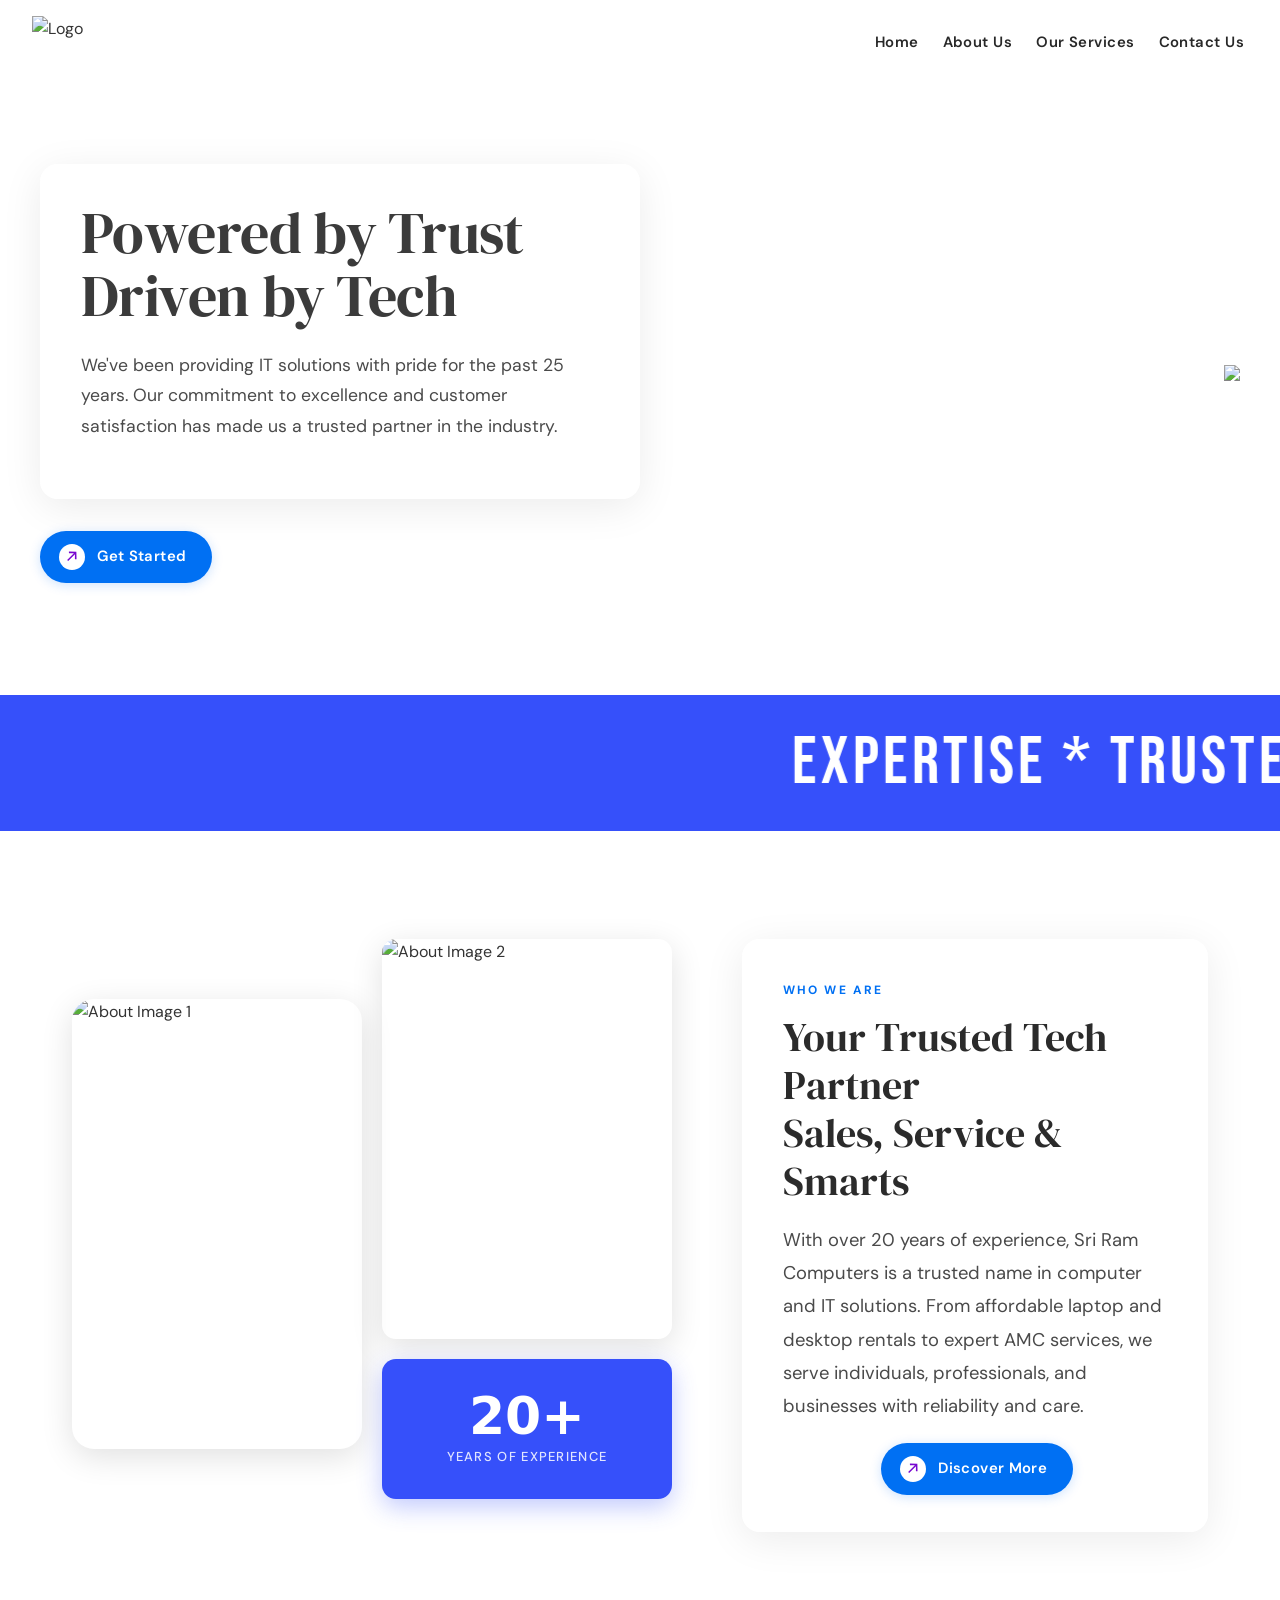
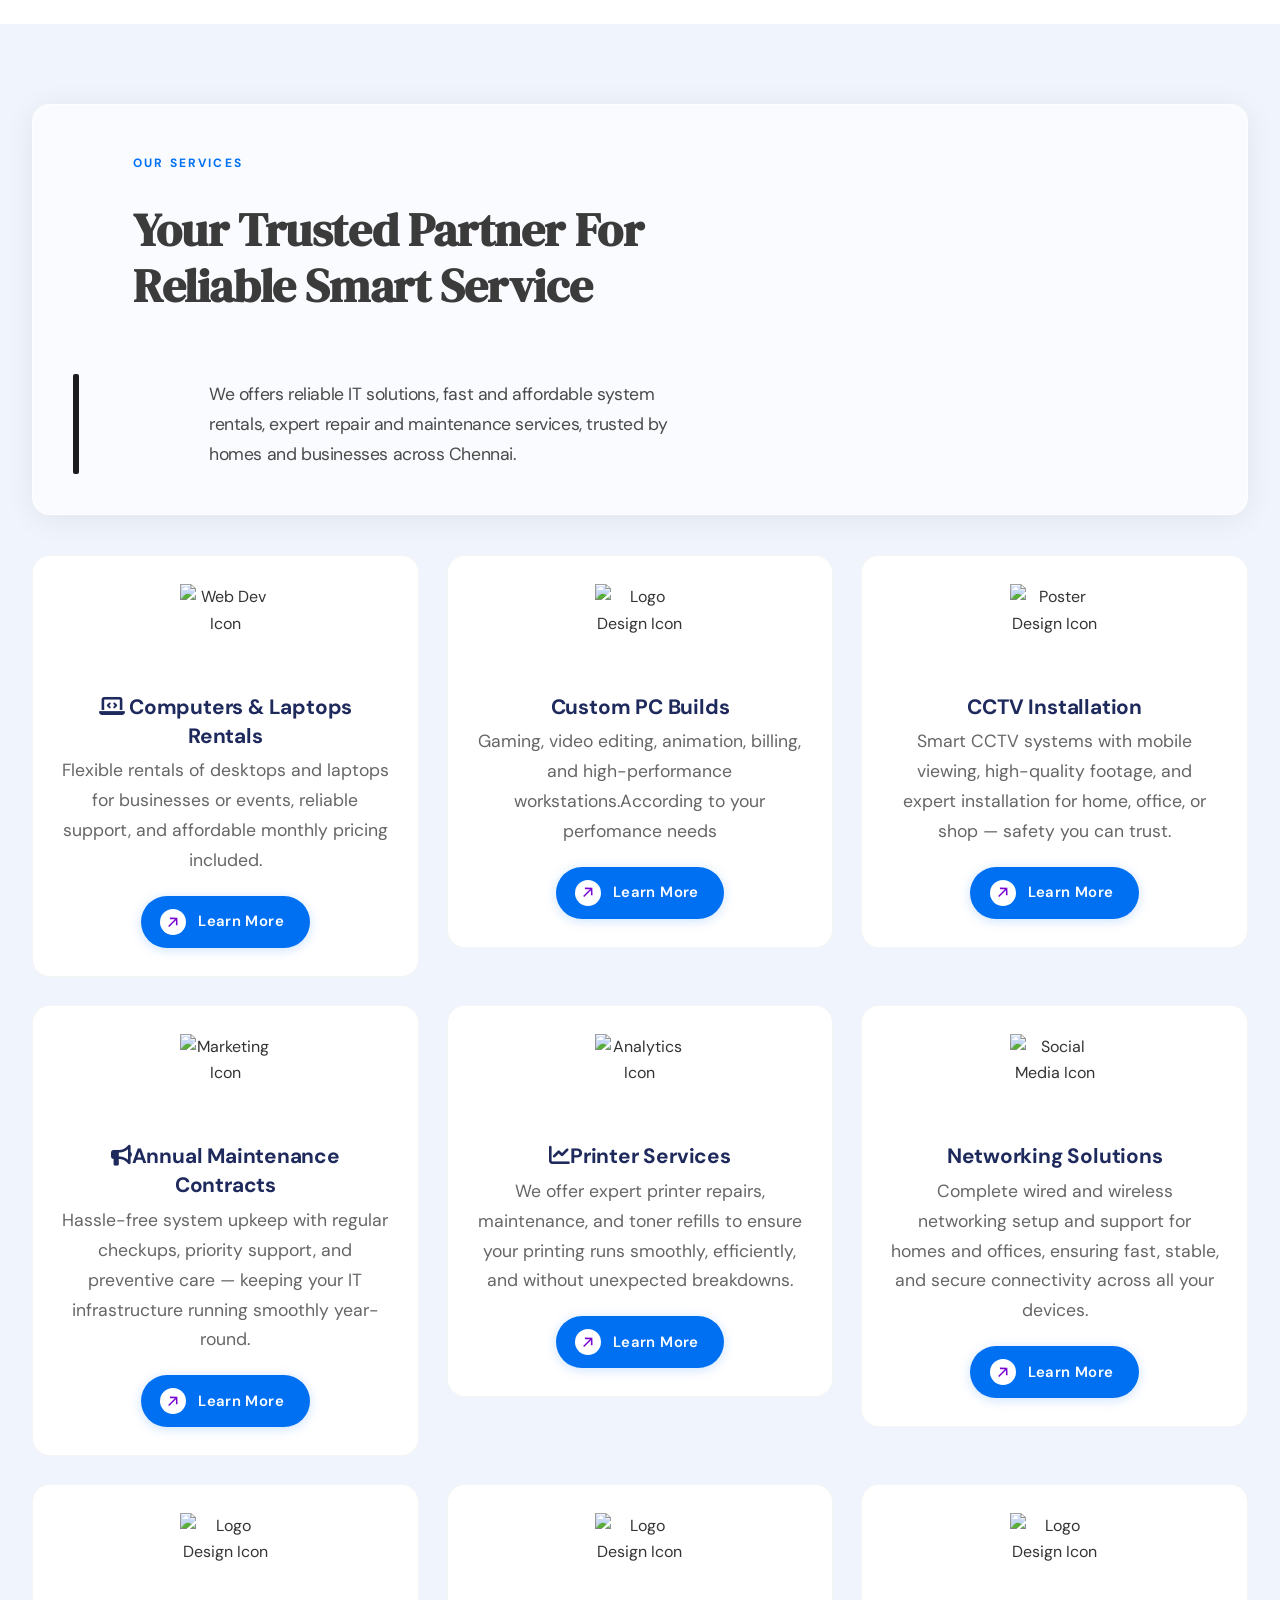
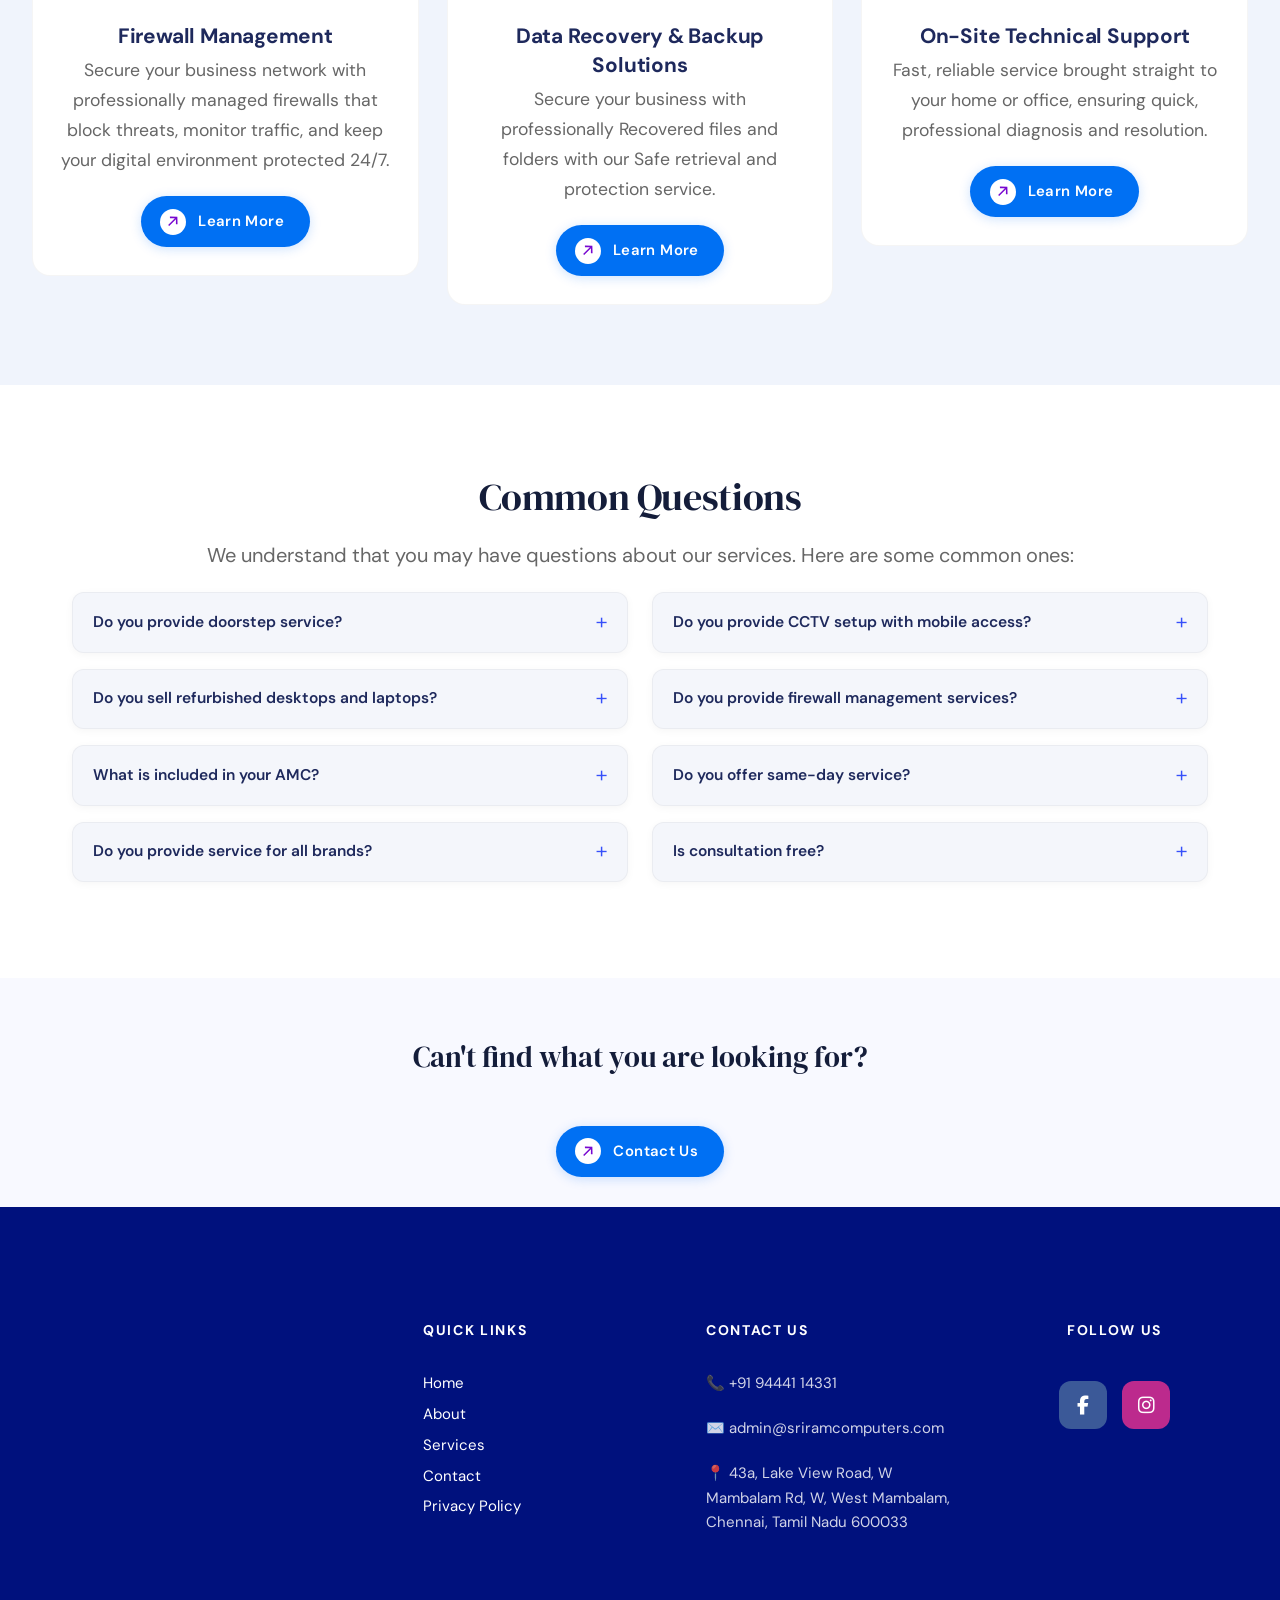
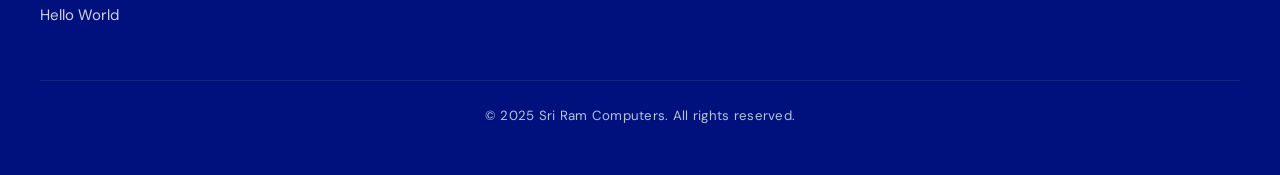
==== index.html @ 8d835c8a "edited the footer and overall alignments" ====
<!DOCTYPE html>
<html lang="en">

<head>
    <meta charset="UTF-8">
    <meta name="viewport" content="width=device-width, initial-scale=1.0">
    <title>Sri Ram Computers Chennai | IT Solutions, Rentals & Repairs</title>
    <!-- SEO Meta -->
    <meta name="description" content="Sri Ram Computers – 25+ years of trusted IT solutions in Chennai. Computer & laptop rentals, AMC, CCTV, networking, custom PCs, printer services and on-site support.">
    <meta name="keywords" content="computer shop Chennai, laptop rental Chennai, IT solutions Chennai, AMC services Chennai, CCTV installation Chennai, computer repair Chennai, networking solutions Chennai">
    <meta name="robots" content="index, follow">
    <meta name="author" content="Sri Ram Computers">
    <link rel="canonical" href="https://www.sriramcomputers.com/index.html">
    <!-- Open Graph -->
    <meta property="og:type" content="website">
    <meta property="og:url" content="https://www.sriramcomputers.com/index.html">
    <meta property="og:title" content="Sri Ram Computers | Trusted IT Solutions in Chennai">
    <meta property="og:description" content="25+ years serving Chennai with computer rentals, AMC, CCTV, networking & repairs. Call +91 94441 14331.">
    <meta property="og:image" content="https://www.sriramcomputers.com/img/hero.png">
    <meta property="og:site_name" content="Sri Ram Computers">
    <meta property="og:locale" content="en_IN">
    <!-- Twitter Card -->
    <meta name="twitter:card" content="summary_large_image">
    <meta name="twitter:title" content="Sri Ram Computers | Trusted IT Solutions in Chennai">
    <meta name="twitter:description" content="25+ years serving Chennai with computer rentals, AMC, CCTV, networking & repairs. Call +91 94441 14331.">
    <meta name="twitter:image" content="https://www.sriramcomputers.com/img/hero.png">
    <!-- LocalBusiness Schema -->
    <script type="application/ld+json">
    {
      "@context": "https://schema.org",
      "@type": "LocalBusiness",
      "name": "Sri Ram Computers",
      "image": "https://www.sriramcomputers.com/img/logo.png",
      "url": "https://www.sriramcomputers.com",
      "telephone": "+91 94441 14331",
      "email": "admin@sriramcomputers.com",
      "address": {
        "@type": "PostalAddress",
        "streetAddress": "43a, Lake View Road, West Mambalam",
        "addressLocality": "Chennai",
        "addressRegion": "Tamil Nadu",
        "postalCode": "600033",
        "addressCountry": "IN"
      },
      "geo": {
        "@type": "GeoCoordinates",
        "latitude": 13.0400,
        "longitude": 80.2252
      },
      "openingHours": "Mo-Sa 09:00-19:00",
      "priceRange": "$$",
      "description": "Sri Ram Computers – 25+ years of trusted IT solutions in Chennai. Computer & laptop rentals, AMC, CCTV, networking, custom PCs, printer services and on-site support.",
      "sameAs": [
        "https://www.facebook.com/profile.php?id=61578078930568",
        "https://www.instagram.com/sriramcomputers_chennai"
      ]
    }
    </script>
    <link rel="stylesheet" href="css/style.css">
    <link rel="icon" type="image/x-icon" href="/img/fav.png">
    <link href="https://fonts.googleapis.com/css2?family=DM+Sans:ital,opsz,wght@0,9..40,300;0,9..40,400;0,9..40,500;0,9..40,600;0,9..40,700;1,9..40,400&family=DM+Serif+Display:ital@0;1&family=Bebas+Neue&display=swap" rel="stylesheet">
    <link rel="stylesheet" href="https://cdnjs.cloudflare.com/ajax/libs/font-awesome/6.4.0/css/all.min.css" />


</head>

<body>
    <div class="bg-wrapper">
        <nav>
            <img class="nav-logo" src="img/logo.png" alt="Logo">

            <button class="menu-toggle" id="menu-toggle" aria-label="Menu" aria-expanded="false"
                aria-controls="nav-links">
                <span></span><span></span><span></span>
            </button>

            <div class="nav-gap" id="nav-links">
                <a href="#home" class="btn">Home</a>
                <a href="#about" class="btn">About Us</a>
                <a href="#services" class="btn">Our Services</a>
                <a href="#contact" class="btn">Contact Us</a>
            </div>
        </nav>

        <div id="home" class="hero">
            <div hero-flex class="container">
                <div class="he-t">
                    <div class="bg-blur">
                        <h1>Powered by Trust<br>Driven by Tech</h1>
                        <p style="padding-bottom: 20px;" class="h-p">We've been providing IT solutions with pride for
                            the past 25 years. Our commitment to excellence and customer satisfaction has made us a
                            trusted partner in the industry.</p>
                        </p>
                    </div>
                    <!-- From Uiverse.io by Creatlydev -->
                    <a href="#services">
                        <button href="#services" class="button" style="--clr: #7808d0">
                            <span class="button__icon-wrapper">
                                <svg viewBox="0 0 14 15" fill="none" xmlns="http://www.w3.org/2000/svg"
                                    class="button__icon-svg" width="10">
                                    <path
                                        d="M13.376 11.552l-.264-10.44-10.44-.24.024 2.28 6.96-.048L.2 12.56l1.488 1.488 9.432-9.432-.048 6.912 2.304.024z"
                                        fill="currentColor"></path>
                                </svg>

                                <svg viewBox="0 0 14 15" fill="none" width="10" xmlns="http://www.w3.org/2000/svg"
                                    class="button__icon-svg button__icon-svg--copy">
                                    <path
                                        d="M13.376 11.552l-.264-10.44-10.44-.24.024 2.28 6.96-.048L.2 12.56l1.488 1.488 9.432-9.432-.048 6.912 2.304.024z"
                                        fill="currentColor"></path>
                                </svg>
                            </span>
                            Get Started
                        </button>
                    </a>
                </div>
                <div>
                    <img src="img/hero.png">
                </div>
            </div>
        </div>
    </div>
    <marquee behavior="scroll" direction="left" scrollamount="10" class="marquee-text">
        EXPERTISE * TRUSTED * INNOVATION DRIVEN * PROFESSIONAL * EXPERTISE * TRUSTED * INNOVATION DRIVEN * PROFESSIONAL
        * EXPERTISE * TRUSTED * INNOVATION DRIVEN * PROFESSIONAL * EXPERTISE * TRUSTED * INNOVATION DRIVEN *
        PROFESSIONAL * EXPERTISE * TRUSTED * INNOVATION DRIVEN * PROFESSIONAL * EXPERTISE * TRUSTED * INNOVATION DRIVEN
        * PROFESSIONAL * EXPERTISE * TRUSTED * INNOVATION DRIVEN * PROFESSIONAL
        * EXPERTISE * TRUSTED * INNOVATION DRIVEN * PROFESSIONAL * EXPERTISE * TRUSTED * INNOVATION DRIVEN *
        PROFESSIONAL * EXPERTISE * TRUSTED * INNOVATION DRIVEN * PROFESSIONAL * EXPERTISE * TRUSTED * INNOVATION DRIVEN
        * PROFESSIONAL * EXPERTISE * TRUSTED * INNOVATION DRIVEN * PROFESSIONAL
        * EXPERTISE * TRUSTED * INNOVATION DRIVEN * PROFESSIONAL * EXPERTISE * TRUSTED * INNOVATION DRIVEN *
        PROFESSIONAL * EXPERTISE * TRUSTED * INNOVATION DRIVEN * PROFESSIONAL * EXPERTISE * TRUSTED * INNOVATION DRIVEN
        * PROFESSIONAL * EXPERTISE * TRUSTED * INNOVATION DRIVEN * PROFESSIONAL
        * EXPERTISE * TRUSTED * INNOVATION DRIVEN * PROFESSIONAL * EXPERTISE * TRUSTED * INNOVATION DRIVEN *
        PROFESSIONAL * EXPERTISE * TRUSTED * INNOVATION DRIVEN * PROFESSIONAL *
    </marquee>

    <div id="about" class="about">
        <div class="container-abt">

            <!-- Image Grid -->
            <div class="about-images">
                <div class="col-left">
                    <img src="img/abt-1.png" draggable="false" alt="About Image 1" class="img1">
                </div>
                <div class="col-right">
                    <img src="img/abt-2.jpg" draggable="false" alt="About Image 2" class="img2">
                    <div class="col-r-div">
                        <h1>20+</h1>
                        <h3>Years of Experience</h3>
                    </div>
                </div>
            </div>

            <!-- Text Block -->
            <div class="about-text">
                <div class="bg-blur">
                    <p class="abt-h2">WHO WE ARE</p>
                    <h3 class="abt-h3">Your Trusted Tech Partner <br>Sales, Service & Smarts</h3>
                    <p class="abt-p">
                        With over 20 years of experience, Sri Ram Computers is a trusted name in computer and IT
                        solutions. From affordable laptop and desktop rentals to expert AMC services, we serve
                        individuals,
                        professionals, and businesses with reliability and care.
                    </p>
                    <div class="about-link">
                        <a href="about.html" class="button" style="--clr: #7808d0; margin-top: 20px;">
                        <span class="button__icon-wrapper">
                            <svg viewBox="0 0 14 15" fill="none" xmlns="http://www.w3.org/2000/svg"
                                class="button__icon-svg" width="10">
                                <path
                                    d="M13.376 11.552l-.264-10.44-10.44-.24.024 2.28 6.96-.048L.2 12.56l1.488 1.488 9.432-9.432-.048 6.912 2.304.024z"
                                    fill="currentColor"></path>
                            </svg>

                            <svg viewBox="0 0 14 15" fill="none" width="10" xmlns="http://www.w3.org/2000/svg"
                                class="button__icon-svg button__icon-svg--copy">
                                <path
                                    d="M13.376 11.552l-.264-10.44-10.44-.24.024 2.28 6.96-.048L.2 12.56l1.488 1.488 9.432-9.432-.048 6.912 2.304.024z"
                                    fill="currentColor"></path>
                            </svg>
                        </span>
                        Discover More
                    </a>
                    </div>
                </div>
            </div>
        </div>
    </div>

    <div id="services" class="services">
        <div class="ser-h3 bg-blur heading-with-line">
            <div class="heading-content">
                <h3 class="abt-h2" style="padding-bottom: 20px;">OUR SERVICES</h3>
                <h3>
                    Your Trusted Partner For <br> Reliable Smart Service
                </h3>
            </div>

            <div class="vertical-line-section">
                <div class="vertical-line"></div>
                <p class="line-text">We offers reliable IT solutions, fast and affordable system rentals,
                    expert repair and maintenance services, trusted by homes and businesses across Chennai.</p>
            </div>
        </div>
        <div class="features">
            <div class="out1">
                <div class="card">
                    <img src="https://cdn-icons-png.flaticon.com/512/17419/17419744.png" alt="Web Dev Icon">
                    <h3><i class="fas fa-laptop-code"></i> Computers & Laptops Rentals</h3>
                    <p>Flexible rentals of desktops and laptops for businesses or events, reliable
                        support, and affordable monthly pricing included.
                    </p>
                    <a href="services.html" class="button" style="--clr: #7808d0; margin-top: 20px;">
                        <span class="button__icon-wrapper">
                            <svg viewBox="0 0 14 15" fill="none" xmlns="http://www.w3.org/2000/svg"
                                class="button__icon-svg" width="10">
                                <path
                                    d="M13.376 11.552l-.264-10.44-10.44-.24.024 2.28 6.96-.048L.2 12.56l1.488 1.488 9.432-9.432-.048 6.912 2.304.024z"
                                    fill="currentColor"></path>
                            </svg>

                            <svg viewBox="0 0 14 15" fill="none" width="10" xmlns="http://www.w3.org/2000/svg"
                                class="button__icon-svg button__icon-svg--copy">
                                <path
                                    d="M13.376 11.552l-.264-10.44-10.44-.24.024 2.28 6.96-.048L.2 12.56l1.488 1.488 9.432-9.432-.048 6.912 2.304.024z"
                                    fill="currentColor"></path>
                            </svg>
                        </span>
                        Learn More
                    </a>
                </div>
            </div>

            <div class="out7">
                <div class="card">
                    <img src="https://cdn-icons-png.flaticon.com/512/7067/7067817.png" alt="Logo Design Icon">
                    <h3>Custom PC Builds</h3>
                    <p>Gaming, video editing, animation, billing, and high-performance workstations.According to your
                        perfomance needs
                    </p>
                    <button href="#" class="button" style="--clr: #7808d0; margin-top: 20px;">
                        <span class="button__icon-wrapper">
                            <svg viewBox="0 0 14 15" fill="none" xmlns="http://www.w3.org/2000/svg"
                                class="button__icon-svg" width="10">
                                <path
                                    d="M13.376 11.552l-.264-10.44-10.44-.24.024 2.28 6.96-.048L.2 12.56l1.488 1.488 9.432-9.432-.048 6.912 2.304.024z"
                                    fill="currentColor"></path>
                            </svg>

                            <svg viewBox="0 0 14 15" fill="none" width="10" xmlns="http://www.w3.org/2000/svg"
                                class="button__icon-svg button__icon-svg--copy">
                                <path
                                    d="M13.376 11.552l-.264-10.44-10.44-.24.024 2.28 6.96-.048L.2 12.56l1.488 1.488 9.432-9.432-.048 6.912 2.304.024z"
                                    fill="currentColor"></path>
                            </svg>
                        </span>
                        Learn More
                    </button>
                </div>
            </div>

            <div class="out5">
                <div class="card">
                    <img src="https://cdn-icons-png.flaticon.com/512/9924/9924679.png" alt="Poster Design Icon">
                    <h3>CCTV Installation</h3>
                    <p>Smart CCTV systems with mobile viewing, high-quality footage, and expert installation for home,
                        office, or shop — safety you can trust.
                    </p>
                    <button href="#" class="button" style="--clr: #7808d0; margin-top: 20px;">
                        <span class="button__icon-wrapper">
                            <svg viewBox="0 0 14 15" fill="none" xmlns="http://www.w3.org/2000/svg"
                                class="button__icon-svg" width="10">
                                <path
                                    d="M13.376 11.552l-.264-10.44-10.44-.24.024 2.28 6.96-.048L.2 12.56l1.488 1.488 9.432-9.432-.048 6.912 2.304.024z"
                                    fill="currentColor"></path>
                            </svg>

                            <svg viewBox="0 0 14 15" fill="none" width="10" xmlns="http://www.w3.org/2000/svg"
                                class="button__icon-svg button__icon-svg--copy">
                                <path
                                    d="M13.376 11.552l-.264-10.44-10.44-.24.024 2.28 6.96-.048L.2 12.56l1.488 1.488 9.432-9.432-.048 6.912 2.304.024z"
                                    fill="currentColor"></path>
                            </svg>
                        </span>
                        Learn More
                    </button>
                </div>
            </div>

            <div class="out2">
                <div class="card">
                    <img src="https://cdn-icons-png.flaticon.com/512/6900/6900465.png" alt="Marketing Icon">
                    <h3><i class="fas fa-bullhorn"></i>Annual Maintenance Contracts</h3>
                    <p>Hassle-free system upkeep with regular checkups, priority support, and preventive care — keeping
                        your IT infrastructure running smoothly year-round.
                    </p>
                    <button href="#" class="button" style="--clr: #7808d0; margin-top: 20px;">
                        <span class="button__icon-wrapper">
                            <svg viewBox="0 0 14 15" fill="none" xmlns="http://www.w3.org/2000/svg"
                                class="button__icon-svg" width="10">
                                <path
                                    d="M13.376 11.552l-.264-10.44-10.44-.24.024 2.28 6.96-.048L.2 12.56l1.488 1.488 9.432-9.432-.048 6.912 2.304.024z"
                                    fill="currentColor"></path>
                            </svg>

                            <svg viewBox="0 0 14 15" fill="none" width="10" xmlns="http://www.w3.org/2000/svg"
                                class="button__icon-svg button__icon-svg--copy">
                                <path
                                    d="M13.376 11.552l-.264-10.44-10.44-.24.024 2.28 6.96-.048L.2 12.56l1.488 1.488 9.432-9.432-.048 6.912 2.304.024z"
                                    fill="currentColor"></path>
                            </svg>
                        </span>
                        Learn More
                    </button>
                </div>
            </div>

            <div class="out3">
                <div class="card">
                    <img src="https://cdn-icons-png.flaticon.com/512/13016/13016249.png" alt="Analytics Icon">
                    <h3><i class="fas fa-chart-line"></i>Printer Services</h3>
                    <p>We offer expert printer repairs, maintenance, and toner refills to ensure your printing runs
                        smoothly, efficiently, and without unexpected breakdowns.
                    </p>
                    <button href="#" class="button" style="--clr: #7808d0; margin-top: 20px;">
                        <span class="button__icon-wrapper">
                            <svg viewBox="0 0 14 15" fill="none" xmlns="http://www.w3.org/2000/svg"
                                class="button__icon-svg" width="10">
                                <path
                                    d="M13.376 11.552l-.264-10.44-10.44-.24.024 2.28 6.96-.048L.2 12.56l1.488 1.488 9.432-9.432-.048 6.912 2.304.024z"
                                    fill="currentColor"></path>
                            </svg>

                            <svg viewBox="0 0 14 15" fill="none" width="10" xmlns="http://www.w3.org/2000/svg"
                                class="button__icon-svg button__icon-svg--copy">
                                <path
                                    d="M13.376 11.552l-.264-10.44-10.44-.24.024 2.28 6.96-.048L.2 12.56l1.488 1.488 9.432-9.432-.048 6.912 2.304.024z"
                                    fill="currentColor"></path>
                            </svg>
                        </span>
                        Learn More
                    </button>
                </div>
            </div>

            <div class="out4">
                <div class="card">
                    <img src="https://cdn-icons-png.flaticon.com/512/12341/12341435.png" alt="Social Media Icon">
                    <h3>Networking Solutions</h3>
                    <p>Complete wired and wireless networking setup and support for homes and offices, ensuring fast,
                        stable, and secure connectivity across all your devices.
                    </p>
                    <button href="#" class="button" style="--clr: #7808d0; margin-top: 20px;">
                        <span class="button__icon-wrapper">
                            <svg viewBox="0 0 14 15" fill="none" xmlns="http://www.w3.org/2000/svg"
                                class="button__icon-svg" width="10">
                                <path
                                    d="M13.376 11.552l-.264-10.44-10.44-.24.024 2.28 6.96-.048L.2 12.56l1.488 1.488 9.432-9.432-.048 6.912 2.304.024z"
                                    fill="currentColor"></path>
                            </svg>

                            <svg viewBox="0 0 14 15" fill="none" width="10" xmlns="http://www.w3.org/2000/svg"
                                class="button__icon-svg button__icon-svg--copy">
                                <path
                                    d="M13.376 11.552l-.264-10.44-10.44-.24.024 2.28 6.96-.048L.2 12.56l1.488 1.488 9.432-9.432-.048 6.912 2.304.024z"
                                    fill="currentColor"></path>
                            </svg>
                        </span>
                        Learn More
                    </button>
                </div>
            </div>


            <div class="out6">
                <div class="card">
                    <img src="https://cdn-icons-png.flaticon.com/512/16863/16863099.png" alt="Logo Design Icon">
                    <h3>Firewall Management</h3>
                    <p>Secure your business network with professionally managed firewalls that block threats, monitor
                        traffic, and keep your digital environment protected 24/7.
                    </p>
                    <button href="#" class="button" style="--clr: #7808d0; margin-top: 20px;">
                        <span class="button__icon-wrapper">
                            <svg viewBox="0 0 14 15" fill="none" xmlns="http://www.w3.org/2000/svg"
                                class="button__icon-svg" width="10">
                                <path
                                    d="M13.376 11.552l-.264-10.44-10.44-.24.024 2.28 6.96-.048L.2 12.56l1.488 1.488 9.432-9.432-.048 6.912 2.304.024z"
                                    fill="currentColor"></path>
                            </svg>

                            <svg viewBox="0 0 14 15" fill="none" width="10" xmlns="http://www.w3.org/2000/svg"
                                class="button__icon-svg button__icon-svg--copy">
                                <path
                                    d="M13.376 11.552l-.264-10.44-10.44-.24.024 2.28 6.96-.048L.2 12.56l1.488 1.488 9.432-9.432-.048 6.912 2.304.024z"
                                    fill="currentColor"></path>
                            </svg>
                        </span>
                        Learn More
                    </button>
                </div>
            </div>

            <div class="out8">
                <div class="card">
                    <img src="https://cdn-icons-png.flaticon.com/512/10838/10838496.png" alt="Logo Design Icon">
                    <h3>Data Recovery & Backup Solutions</h3>
                    <p>Secure your business with professionally Recovered files and folders with our Safe retrieval and
                        protection service.
                    </p>
                    <button href="#" class="button" style="--clr: #7808d0; margin-top: 20px;">
                        <span class="button__icon-wrapper">
                            <svg viewBox="0 0 14 15" fill="none" xmlns="http://www.w3.org/2000/svg"
                                class="button__icon-svg" width="10">
                                <path
                                    d="M13.376 11.552l-.264-10.44-10.44-.24.024 2.28 6.96-.048L.2 12.56l1.488 1.488 9.432-9.432-.048 6.912 2.304.024z"
                                    fill="currentColor"></path>
                            </svg>

                            <svg viewBox="0 0 14 15" fill="none" width="10" xmlns="http://www.w3.org/2000/svg"
                                class="button__icon-svg button__icon-svg--copy">
                                <path
                                    d="M13.376 11.552l-.264-10.44-10.44-.24.024 2.28 6.96-.048L.2 12.56l1.488 1.488 9.432-9.432-.048 6.912 2.304.024z"
                                    fill="currentColor"></path>
                            </svg>
                        </span>
                        Learn More
                    </button>
                </div>
            </div>

            <div class="out9">
                <div class="card">
                    <img src="https://cdn-icons-png.flaticon.com/512/17873/17873189.png" alt="Logo Design Icon">
                    <h3>On-Site Technical Support</h3>
                    <p>Fast, reliable service brought straight to your home or office, ensuring quick, professional
                        diagnosis and resolution.</p>
                    <button href="#" class="button" style="--clr: #7808d0; margin-top: 20px;">
                        <span class="button__icon-wrapper">
                            <svg viewBox="0 0 14 15" fill="none" xmlns="http://www.w3.org/2000/svg"
                                class="button__icon-svg" width="10">
                                <path
                                    d="M13.376 11.552l-.264-10.44-10.44-.24.024 2.28 6.96-.048L.2 12.56l1.488 1.488 9.432-9.432-.048 6.912 2.304.024z"
                                    fill="currentColor"></path>
                            </svg>

                            <svg viewBox="0 0 14 15" fill="none" width="10" xmlns="http://www.w3.org/2000/svg"
                                class="button__icon-svg button__icon-svg--copy">
                                <path
                                    d="M13.376 11.552l-.264-10.44-10.44-.24.024 2.28 6.96-.048L.2 12.56l1.488 1.488 9.432-9.432-.048 6.912 2.304.024z"
                                    fill="currentColor"></path>
                            </svg>
                        </span>
                        Learn More
                    </button>
                </div>
            </div>
        </div>
        <!-- Add service content -->
    </div>
    <div id="common-questions">
        <h2>Common Questions</h2>
        <p style="font-size: 20px; padding-bottom: 20px;">We understand that you may have questions about our services.
            Here are some common ones:</p>

        <div class="faq-columns">
            <div class="faq-col">
                <details>
                    <summary>Do you provide doorstep service?</summary>
                    <p>Yes, we offer pickup, delivery, and onsite service depending on the requirement and location.</p>
                </details>
                <details>
                    <summary>Do you sell refurbished desktops and laptops?</summary>
                    <p>Yes, we offer refurbished systems at affordable prices. All systems are fully tested and in good
                        condition.</p>
                </details>
                <details>
                    <summary>What is included in your AMC?</summary>
                    <p>Our AMC covers routine checkups, software support, diagnostics, cleaning, and priority service.
                    </p>
                </details>
                <details>
                    <summary>Do you provide service for all brands?</summary>
                    <p>Yes, we service all major brands like Dell, HP, Lenovo, Acer, Asus, and more.</p>
                </details>
            </div>

            <div class="faq-col">
                <details>
                    <summary>Do you provide CCTV setup with mobile access?</summary>
                    <p>Yes, we install CCTV systems with mobile access so you can monitor remotely.</p>
                </details>
                <details>
                    <summary>Do you provide firewall management services?</summary>
                    <p>Yes, we offer firewall setup and monitoring for business and home security.</p>
                </details>
                <details>
                    <summary>Do you offer same-day service?</summary>
                    <p>Yes, urgent or same-day service is available for critical issues. Contact us for availability.
                    </p>
                </details>
                <details>
                    <summary>Is consultation free?</summary>
                    <p>Yes, initial consultation and estimates are absolutely free.</p>
                </details>
            </div>
        </div>
    </div>
    <div id="contact">
        <h3>Can't find what you are looking for?</h3>
        <a href="contact.html" style="text-decoration: none;">
            <button class="button" style="--clr: #7808d0; margin-top: 20px;">
                <span class="button__icon-wrapper">
                    <svg viewBox="0 0 14 15" fill="none" xmlns="http://www.w3.org/2000/svg" class="button__icon-svg"
                        width="10">
                        <path
                            d="M13.376 11.552l-.264-10.44-10.44-.24.024 2.28 6.96-.048L.2 12.56l1.488 1.488 9.432-9.432-.048 6.912 2.304.024z"
                            fill="currentColor"></path>
                    </svg>

                    <svg viewBox="0 0 14 15" fill="none" width="10" xmlns="http://www.w3.org/2000/svg"
                        class="button__icon-svg button__icon-svg--copy">
                        <path
                            d="M13.376 11.552l-.264-10.44-10.44-.24.024 2.28 6.96-.048L.2 12.56l1.488 1.488 9.432-9.432-.048 6.912 2.304.024z"
                            fill="currentColor"></path>
                    </svg>
                </span>
                Contact Us
            </button>
        </a>
    </div>



    <footer class="site-footer">
        <div class="footer-content">

            <div class="footer-columns">
                <!-- Services -->
                <div class="footer-column">
                    <div class="map">
                        <p><iframe
                                src="https://www.google.com/maps/embed?pb=!1m18!1m12!1m3!1d3471.8677918205467!2d80.22515581290097!3d13.040030108815001!2m3!1f0!2f0!3f0!3m2!1i1024!2i768!4f13.1!3m3!1m2!1s0x3a5266fea739a29b%3A0xa30458970c34dec3!2sSri%20Ram%20Computers!5e1!3m2!1sen!2sin!4v1753378066794!5m2!1sen!2sin"
                                width="270" height="270" style="border:0;" allowfullscreen="" loading="lazy"
                                referrerpolicy="no-referrer-when-downgrade">
                            </iframe>
                            <p>Hello World</p>
                        </p>
                    </div>
                </div>

                <!-- Quick Links -->
                <div class="footer-column footer-col1">
                    <h4>Quick Links</h4>
                    <a href="index.html">Home</a>
                    <a href="about.html">About</a>
                    <a href="services.html">Services</a>
                    <a href="contact.html">Contact</a>
                    <a href="privacy-policy.html">Privacy Policy</a>
                </div>

                <!-- Contact Info -->
                <div class="footer-column">
                    <h4>Contact Us</h4>
                    <p>📞 +91 94441 14331</p>
                    <a href="mailto:admin@sriramcomputers.com">
                        <p>✉️ admin@sriramcomputers.com</p>
                    </a>
                    <p>📍 43a, Lake View Road, W Mambalam Rd, W, West Mambalam, Chennai, Tamil Nadu 600033</p>
                </div>

                <!-- Social Links -->
                <div class="footer-column3">
                    <h4>Follow Us</h4>
                    <div class="social-buttons egeon">
                        <a href="http://facebook.com/profile.php?id=61578078930568" class="fb" title="Facebook"
                            target="_blank"><i class="fab fa-facebook-f"></i></a>
                        <a href="https://www.instagram.com/sriramcomputers_chennai?utm_source=ig_web_button_share_sheet&igsh=ZDNlZDc0MzIxNw=="
                            class="insta" title="Instagram" target="_blank"><i class="fab fa-instagram"></i></a>
                        <!-- <a href="#" class="yt" title="YouTube" target="_blank"><i class="fab fa-youtube"></i></a> -->
                    </div>
                </div>
            </div>

            <!-- Social and Copyright -->
            <div class="footer-bottom">
                <p>© 2025 Sri Ram Computers. All rights reserved.</p>
            </div>
        </div>
    </footer>

    <script>
        const toggle = document.getElementById('menu-toggle');
        const links = document.getElementById('nav-links');

        toggle.addEventListener('click', () => {
            const open = links.classList.toggle('show');
            toggle.setAttribute('aria-expanded', open);
        });
    </script>

</body>

</html>
---- css/style.css ----
/* ========== GOOGLE FONTS IMPORTS ========== */
@import url('https://fonts.googleapis.com/css2?family=DM+Sans:ital,opsz,wght@0,9..40,300;0,9..40,400;0,9..40,500;0,9..40,600;0,9..40,700;1,9..40,400&family=DM+Serif+Display:ital@0;1&family=Bebas+Neue&display=swap');

/* ========== RESET & GLOBAL STYLES ========== */
* {
  margin: 0;
  padding: 0;
  box-sizing: border-box;
}

a {
  text-decoration: none;
}

:root {
  --font-body: 'DM Sans', 'Segoe UI', Tahoma, Geneva, Verdana, sans-serif;
  --font-display: 'DM Serif Display', Georgia, serif;
  --font-mono: 'Bebas Neue', sans-serif;
}

html,
body {
  scroll-behavior: smooth;
  font-family: var(--font-body);
  line-height: 1.65;
  background-color: #ffffff;
  color: #333;
  -webkit-font-smoothing: antialiased;
  -moz-osx-font-smoothing: grayscale;
}

.btn {
  text-decoration: none;
  color: inherit;
  position: relative;
  transition: color 0.3s ease;
  font-family: var(--font-body);
  font-weight: 600;
  letter-spacing: 0.01em;
}

.btn::after {
  content: "";
  position: absolute;
  left: 0;
  bottom: -2px;
  top: auto;
  width: 0;
  height: 2px;
  background: currentColor;
  transition: width 0.3s ease;
  pointer-events: none;
  z-index: 1;
}

.btn:hover {
  color: #5d3eff !important;
  border-radius: 4px;
  transition: color 0.3s;
  background: none !important;
}

.btn:hover::after {
  width: 100%;
}

img {
  max-width: 100%;
  height: auto;
  display: block;
}

nav {
  display: flex;
  justify-content: space-between;
  align-items: center;
  background-color: transparent;
  flex-wrap: wrap;
  padding: 16px 32px;
  background-image: url("../img/nav-bg.jpg");
  background-size: cover;
  background-position: center;
  background-repeat: no-repeat;
  position: relative;
}

.nav-logo {
  height: 52px;
  width: auto;
  object-fit: contain;
}

.nav-gap {
  display: flex;
  flex-wrap: wrap;
  gap: 8px;
  align-items: center;
}

.nav-gap a {
  color: rgb(40, 40, 40);
  font-weight: 600;
  font-size: 0.93rem;
  letter-spacing: 0.03em;
  margin-left: 8px;
  margin-right: 0;
  padding: 6px 4px;
}

.bg-wrapper {
  background-image: url("../img/hero-bg.jpg");
  background-size: cover;
  background-position: center;
  background-repeat: no-repeat;
  display: flex;
  flex-direction: column;
  overflow: hidden;
}

nav,
.hero {
  background: transparent;
}

.menu-toggle {
  display: none;
  flex-direction: column;
  gap: 5px;
  background: transparent;
  border: 0;
  cursor: pointer;
}

.menu-toggle span {
  width: 25px;
  height: 3px;
  background: rgb(40, 40, 40);
  border-radius: 2px;
}

/* ========== HERO SECTION ========== */
.hero {
  background: transparent !important;
  display: flex;
  align-items: center;
  justify-content: center;
  padding: 5rem 2rem 7rem;
  flex-direction: column;
  gap: 2rem;
  background-image: url("../img/hero-bg.jpg");
  background-size: cover;
  background-position: center;
  background-repeat: no-repeat;
}

.hero .container {
  display: flex;
  flex-direction: row;
  align-items: center;
  justify-content: space-between;
  gap: 3rem;
  max-width: 1200px;
  width: 100%;
  flex-wrap: wrap;
}

.he-t {
  max-width: 600px;
}

.hero h1 {
  font-family: var(--font-display);
  font-size: 3.6rem;
  font-weight: 400;
  color: #3b3b3b;
  line-height: 1.1;
  padding-bottom: 22px;
  letter-spacing: -0.01em;
}

.h-p {
  font-family: var(--font-body);
  font-size: 1.1rem;
  color: #4a4a4a;
  line-height: 1.75;
  font-weight: 400;
}

.bg-blur {
  padding: 36px 36px 36px 40px;
  margin-bottom: 2rem;
  background: #ffffff5e;
  box-shadow: 0 8px 40px rgba(0, 0, 0, 0.08);
  backdrop-filter: blur(2px);
  -webkit-backdrop-filter: blur(3px);
  border-radius: 18px;
  border: 1px solid rgba(255,255,255,0.5);
}

.button {
  line-height: 1;
  text-decoration: none;
  display: inline-flex;
  border: none;
  cursor: pointer;
  align-items: center;
  gap: 0.75rem;
  background-color: #0070f3;
  color: #fff;
  border-radius: 10rem;
  font-family: var(--font-body);
  font-weight: 600;
  font-size: 0.93rem;
  letter-spacing: 0.025em;
  padding: 0.8rem 1.6rem 0.8rem 1.2rem;
  white-space: nowrap;
  overflow: hidden;
  text-overflow: ellipsis;
  transition: background-color 0.25s, transform 0.15s, box-shadow 0.25s;
  box-shadow: 0 2px 12px rgba(0, 112, 243, 0.2);
}

.button__icon-wrapper {
  flex-shrink: 0;
  width: 26px;
  height: 26px;
  position: relative;
  color: var(--clr);
  background-color: #fff;
  border-radius: 50%;
  display: grid;
  place-items: center;
  overflow: hidden;
}

.button:hover .button__icon-wrapper {
  color: #000;
}

.button__icon-svg--copy {
  position: absolute;
  transform: translate(-150%, 150%);
}

.button:hover .button__icon-svg:first-child {
  transition: transform 0.3s ease-in-out;
  transform: translate(150%, -150%);
}

.button:hover .button__icon-svg--copy {
  transition: transform 0.3s ease-in-out 0.1s;
  transform: translate(0);
}

html,
body {
  height: 100%;
}

.button:hover {
  background: #294bd2;
  transform: translateY(-1px);
  box-shadow: 0 6px 20px rgba(41, 75, 210, 0.3);
}

/* ========== MARQUEE ========== */
.marquee-text {
  font-family: var(--font-mono);
  font-size: 68px;
  color: white;
  background-color: #3650fa;
  white-space: nowrap;
  padding: 12px 0;
  font-weight: 400;
  text-transform: uppercase;
  letter-spacing: 4px;
  overflow: hidden;
}

.marquee-text span {
  display: inline-block;
}

/* ========== ABOUT SECTION ========== */
.container-abt {
  display: flex;
  flex-wrap: nowrap;
  justify-content: space-between;
  align-items: flex-start;
  padding: 100px 32px 60px;
  gap: 50px;
  max-width: 1200px;
  margin: 0 auto;
}

/* Image layout */
.about-images {
  flex: 1 1 50%;
  display: flex;
  align-items: flex-start;
  justify-content: space-between;
  gap: 20px;
}

.about-images .col-left,
.about-images .col-right {
  width: 50%;
  display: flex;
  justify-content: center;
}

.about-images .col-left {
  margin-top: 60px;
}

.about-images .col-left img {
  width: 100%;
  max-width: 300px;
  height: 450px;
  object-fit: cover;
  border-radius: 22px;
  box-shadow: 0 8px 32px rgba(0, 0, 0, 0.12);
}

.about-images .col-right {
  flex-direction: column;
  align-items: center;
  gap: 20px;
}

.about-images .col-right img {
  width: 100%;
  max-width: 300px;
  height: 400px;
  object-fit: inherit;
  border-radius: 14px;
  box-shadow: 0 8px 32px rgba(0, 0, 0, 0.12);
}

/* Experience box */
.col-r-div {
  text-align: center;
  background-color: #3650fa;
  width: 100%;
  max-width: 300px;
  height: 140px;
  border-radius: 14px;
  box-shadow: 0 8px 24px rgba(54, 80, 250, 0.3);
  display: flex;
  flex-direction: column;
  justify-content: center;
  gap: 4px;
}

.col-r-div h1 {
  font-family:system-ui, -apple-system, BlinkMacSystemFont, 'Segoe UI', Roboto, Oxygen, Ubuntu, Cantarell, 'Open Sans', 'Helvetica Neue', sans-serif;
  font-size: 52px;
  font-weight: 600;
  margin: 0;
  color: white;
  line-height: 1;
}

.col-r-div h3 {
  font-family: var(--font-body);
  font-size: 13px;
  color: rgba(255,255,255,0.85);
  font-weight: 500;
  letter-spacing: 0.1em;
  text-transform: uppercase;
  margin-bottom: 0;
}

/* Text content */
.about-text {
  flex: 1 1 40%;
  max-width: 600px;
  padding-left: 20px;
}

.abt-h2 {
  color: #0070f3;
  font-size: 0.75rem;
  font-family: var(--font-body);
  font-weight: 700;
  letter-spacing: 0.18em;
  text-transform: uppercase;
  margin-bottom: 0.75rem;
  display: inline-block;
}

.abt-h3 {
  font-family: var(--font-display);
  font-size: 2.5rem;
  margin-bottom: 1.2rem;
  color: #2b2b2b;
  font-weight: 400;
  line-height: 1.2;
}

.abt-p {
  font-family: var(--font-body);
  font-size: 1.15rem;
  color: #4a4a4a;
  line-height: 1.8;
  font-weight: 400;
}

.about-link {
  display: flex;
  justify-content: center;
}

/* ========== SERVICES SECTION ========== */
.services {
  background-color: #f0f4fc;
  padding: 5rem 2rem;
  text-align: center;
}

.services .features {
  display: grid;
  grid-template-columns: repeat(3, 1fr);
  gap: 1.75rem;
  margin-top: 2.5rem;
}

.services .bg-blur {
  padding: 40px;
  padding-top: 24px;
  background: rgba(255, 255, 255, 0.6);
  box-shadow: 0 4px 30px rgba(0, 0, 0, 0.07);
  backdrop-filter: blur(5px);
  -webkit-backdrop-filter: blur(5px);
  border-radius: 18px;
  border: 1px solid rgba(255,255,255,0.7);
}

.heading-with-line {
  display: flex;
  align-items: center;
  flex-wrap: wrap;
}

.heading-content {
  flex: 2;
  max-width: fit-content;
  padding-left: 60px;
  min-width: 700px;
}

.vertical-line-section {
  flex: 1;
  display: flex;
  align-items: center;
  gap: 80px;
  min-width: 500px;
}

.vertical-line {
  width: 6px;
  height: 100px;
  background-color: #1c1c1c;
  margin-top: 60px;
  border-radius: 2px;
}

.line-text {
  color: #4a4a4a;
  font-family: var(--font-body);
  font-size: 1.1rem;
  line-height: 1.72;
  max-width: 500px;
  margin-top: 60px;
  margin-left: 50px;
  font-weight: 400;
}

.ser-h3 {
  font-family: var(--font-display);
  font-size: 2.5rem;
  font-weight: 400;
  color: #3b3b3b;
  line-height: 1.2;
  padding-bottom: 8px;
  padding-left: 30px;
  text-align: left;
  letter-spacing: -0.01em;
}

.card {
  background-color: white;
  border-radius: 18px;
  padding: 1.75rem;
  height: auto;
  transition: transform 0.2s ease, box-shadow 0.3s ease;
  border: 1px solid rgba(0,0,0,0.04);
}

.card:hover {
  box-shadow: 0 10px 36px rgba(0, 0, 0, 0.1);
  transform: translateY(-4px);
}

.card h3 {
  color: #1e295c;
  font-family: var(--font-body);
  font-size: 1.3rem;
  font-weight: 700;
  margin-top: 1.1rem;
  letter-spacing: -0.01em;
  line-height: 1.4;
}

.card p {
  color: #666;
  font-family: var(--font-body);
  font-size: 1.1rem;
  line-height: 1.7;
  margin-top: 0.4rem;
}

.features .card img {
  width: 90px;
  height: 90px;
  margin: 0 auto;
  display: block;
  transition: transform 0.3s ease;
}

.card:hover img {
  transform: scale(1.07);
}

.features .out1 .out2 .out3 .out4 .out5 .out6 {
  border: 25px solid;
  border-image-slice: 1;
  border-image-source: conic-gradient(hsl(100 100% 60%),
      hsl(200 100% 60%),
      hsl(100 100% 60%));
}

/* ========== VIDEO SECTION ========== */
#video {
  text-align: center;
  padding: 3rem 2rem;
}

#video h2 {
  font-family: var(--font-display);
  font-size: 2rem;
  font-weight: 400;
  color: #2b2b2b;
}

/* ========== COMMON QUESTIONS ========== */
#common-questions {
  padding: 5rem 2rem;
  background-color: #ffffff;
  max-width: 1200px;
  margin: 0 auto;
}

#common-questions h2 {
  font-family: var(--font-display);
  font-size: 2.4rem;
  font-weight: 400;
  color: #141d3a;
  margin-bottom: 0.6rem;
  text-align: center;
  letter-spacing: -0.01em;
}

#common-questions > p {
  color: #666;
  font-size: 1rem;
  text-align: center;
  padding-bottom: 2.5rem;
  line-height: 1.7;
}

.faq-columns {
  display: grid;
  grid-template-columns: 1fr 1fr;
  gap: 1.5rem;
}

.faq-col details {
  background: #f4f6fb;
  padding: 1.1rem 1.25rem;
  border-radius: 12px;
  margin-bottom: 1rem;
  box-shadow: 0 2px 8px rgba(0, 0, 0, 0.04);
  overflow: hidden;
  transition: background 0.3s;
  border: 1px solid rgba(0,0,0,0.04);
}

.faq-col details:hover {
  background: #ebeff6;
}

.faq-col summary {
  font-family: var(--font-body);
  font-weight: 600;
  font-size: 0.97rem;
  cursor: pointer;
  position: relative;
  padding-right: 30px;
  list-style: none;
  color: #1e295c;
  line-height: 1.5;
}

.faq-col summary::marker {
  display: none;
}

.faq-col summary::after {
  content: '+';
  position: absolute;
  right: 0;
  font-size: 1.4rem;
  font-weight: 300;
  color: #3650fa;
  transition: transform 0.3s ease;
  line-height: 1;
}

.faq-col details[open] summary::after {
  content: '−';
}

.faq-col details p {
  margin-top: 0.6rem;
  line-height: 1.65;
  font-size: 0.92rem;
  color: #555;
  max-height: 0;
  opacity: 0;
  overflow: hidden;
  transition: all 0.3s ease-in-out;
}

.faq-col details[open] p {
  max-height: 200px;
  opacity: 1;
}

#common-questions h3 {
  margin-top: 2rem;
  font-family: var(--font-display);
  font-size: 1.5rem;
  font-weight: 400;
  color: #141d3a;
}

.faq-contact-link {
  display: block;
  text-align: center;
  margin-top: 0.5rem;
  color: #3650fa;
  font-weight: 600;
  text-decoration: none;
}

.faq-contact-link:hover {
  text-decoration: underline;
}

/* Responsive */
@media (max-width: 768px) {
  .faq-columns {
    grid-template-columns: 1fr;
  }
}

/* ========== CONTACT CTA SECTION ========== */
#contact {
  padding: 3.5rem 2rem;
  padding-bottom: 30px;
  text-align: center;
  background-color: #f8f9ff;
}

#contact h3 {
  font-family: var(--font-display);
  font-size: 1.8rem;
  font-weight: 400;
  color: #141d3a;
  margin-bottom: 1.5rem;
}

/* ========== FOOTER ========== */
.site-footer {
  background-color: #00117d;
  color: #dbefff;
  padding: 3rem 0;
  font-family: var(--font-body);
}

.footer-content {
  max-width: 1200px;
  margin: 0 auto;
}

.footer-columns {
  display: flex;
  justify-content: space-between;
  flex-wrap: wrap;
  gap: 2rem;
  margin-bottom: 32px;
}

.footer-column {
  flex: 1;
  min-width: 250px;
  margin-top: 50px;
}

.footer-column h4 {
  color: white;
  margin-bottom: 1rem;
  font-size: 14px;
  font-weight: 700;
  letter-spacing: 0.12em;
  text-transform: uppercase;
  font-family: var(--font-body);
  line-height: 50px;
}

.footer-column a {
  display: block;
  margin: 6px 0;
  color: white;
  text-decoration: none;
  transition: color 0.3s;
  font-size: 15px;
  font-family: var(--font-body);
}

.footer-column a:hover {
  color: white;
}

.footer-columns3 {
  display: flex;
  justify-content: space-between;
  flex-wrap: wrap;
  gap: 2rem;
  margin-bottom: 32px;
}

.footer-column3 {
  flex: 1;
  min-width: 250px;
  margin-top: 50px;
}

.footer-column3 h4 {
  color: white;
  margin-bottom: 1rem;
  font-size: 14px;
  font-family: var(--font-body);
  font-weight: 700;
  letter-spacing: 0.12em;
  text-transform: uppercase;
  line-height: 50px;
  text-align: center;
}

.footer-column3 a {
  display: block;
  margin: 6px 0;
  color: white;
  text-decoration: none;
  transition: color 0.3s;
  font-size: 15px;
}

.footer-column3 a:hover {
  color: white;
}

.social-buttons {
  display: flex;
  gap: 15px;
  margin-top: 20px;
}

.social-buttons a {
  text-decoration: none;
  color: white;
  width: 48px;
  height: 48px;
  display: flex;
  align-items: center;
  justify-content: center;
  border-radius: 12px;
  font-size: 19px;
  transition: transform 0.2s linear, border-radius 0.2s linear, box-shadow 0.2s;
}

.social-buttons {
  display: flex;
  justify-content: center;
  gap: 15px;
}

.social-buttons.egeon a:hover {
  transform: rotate(-90deg);
  border-top-left-radius: 50%;
  border-top-right-radius: 50%;
  border-bottom-left-radius: 50%;
  box-shadow: 0 4px 16px rgba(0,0,0,0.3);
}

.social-buttons.egeon a:hover i {
  transform: rotate(90deg);
}

/* Colors */
.fb {
  background-color: #3b5998;
}

.insta {
  background-color: #bc2a8d;
}

.in {
  background-color: #007bb6;
}

.yt {
  background-color: #ff0000;
}

.social-buttons a i {
  transition: transform 0.2s linear;
}

.footer-column p {
  text-decoration: none;
  color: rgba(255,255,255,0.82);
  font-size: 15px;
  line-height: 1.65;
  margin-bottom: 20px;
  font-family: var(--font-body);
}

.footer-bottom {
  text-align: center;
  font-size: 0.83rem;
  color: #b3c4d9;
  padding-top: 1.5rem;
  border-top: 1px solid rgba(255,255,255,0.08);
  font-family: var(--font-body);
  letter-spacing: 0.02em;
}

.footer-bottom a {
  color: #4fc3f7;
  text-decoration: none;
  margin: 0 5px;
}

.footer-bottom a:hover {
  text-decoration: underline;
}

.footer-col1 {
  align-items: center;
  margin-left: 100px;
  margin-top: 50px;
}

/* ===================== 1024px and below ===================== */
@media (max-width: 1024px) {
  .hero .container {
    flex-direction: column;
    text-align: center;
  }

  .container-abt {
    flex-direction: column;
    align-items: center;
    padding: 40px 20px;
    text-align: center;
  }

  .about-images {
    flex-direction: row;
    flex-wrap: wrap;
    justify-content: center;
    gap: 20px;
    width: 100%;
    padding: 0 20px;
  }

  .about-images .col-left,
  .about-images .col-right {
    width: 100%;
    display: flex;
    justify-content: center;
  }

  .about-images .col-left img,
  .about-images .col-right img {
    width: 100%;
    max-width: 280px;
    height: auto;
    border-radius: 18px;
  }

  .about-text {
    max-width: 100%;
    padding: 30px 20px 0;
    text-align: center;
  }

  .about-text .abt-h3 {
    font-size: 2.1rem;
  }

  .about-text .abt-p {
    font-size: 1rem;
  }

  .col-r-div {
    width: 100%;
    max-width: 280px;
    margin: 0 auto;
    text-align: center;
  }

  .services .features {
    grid-template-columns: repeat(2, 1fr);
    gap: 1.5rem;
  }

  .features .card img {
    margin-left: auto;
    margin-right: auto;
    display: block;
  }

  .card {
    height: auto;
  }

  .footer-columns {
    gap: 1.5rem;
    padding: 0 20px;
  }

  .footer-column,
  .footer-column3,
  .footer-col1 {
    flex: 1 1 45%;
    text-align: left;
    margin-left: 0;
  }

  .footer-column3 h4 {
    text-align: left;
  }
}


/* ===================== 768px and below ===================== */
@media (max-width: 768px) {

  .menu-toggle {
    display: flex;
  }

  .nav-gap {
    display: none !important;
    flex-direction: column;
    gap: 15px;
    background: rgba(255, 255, 255, 0.97);
    position: absolute;
    top: 70px;
    right: 20px;
    padding: 16px 20px;
    border-radius: 12px;
    z-index: 1000;
    box-shadow: 0 8px 32px rgba(0,0,0,0.12);
    border: 1px solid rgba(0,0,0,0.06);
  }

  .nav-gap.show {
    display: flex !important;
  }

  .about-images {
    flex-direction: column;
    align-items: center;
    gap: 20px;
    padding: 0 20px;
    width: 100%;
  }

  .about-images .col-left,
  .about-images .col-right {
    width: 100%;
    justify-content: center;
  }

  .about-images .col-left img,
  .about-images .col-right img {
    width: 100%;
    max-width: 260px;
    height: auto;
    border-radius: 16px;
  }

  .col-r-div {
    width: 100%;
    max-width: 260px;
    margin: 0 auto;
    text-align: center;
  }

  .about-text {
    padding: 20px;
    text-align: center;
  }

  .about-text .abt-h3 {
    font-size: 1.9rem;
  }

  .about-text .abt-p {
    font-size: 1rem;
    padding: 0 5px;
  }

  .services .features {
    grid-template-columns: 1fr;
    gap: 1.5rem;
  }

  .services .heading-with-line {
    flex-direction: column;
    text-align: center;
    padding: 10px;
  }

  .services .ser-h3 {
    text-align: center;
    padding-left: 0;
    font-size: 2rem;
  }

  .vertical-line-section {
    flex-direction: column;
    align-items: center;
    margin-top: 20px;
    margin-bottom: 20px;
  }

  .vertical-line {
    width: 100px;
    height: 3px;
    background-color: #1c1c1c;
    margin: 0 auto;
  }

  .line-text {
    margin: 0;
    font-size: 0.95rem;
    text-align: center;
    max-width: 90%;
  }

  .features .card img {
    width: 80px;
    height: 80px;
  }

  .footer-columns {
    flex-direction: column;
    align-items: center;
    padding: 0 20px;
  }

  .footer-column,
  .footer-column3,
  .footer-col1 {
    width: 100%;
    text-align: center;
    margin: 20px 0;
  }

  .footer-column3 h4 {
    text-align: center;
  }

  .social-buttons {
    justify-content: center;
  }

  .footer-column iframe {
    width: 90%;
    height: 200px;
  }
}


/* ===================== 600px and below ===================== */
@media (max-width: 600px) {
  .footer-links {
    flex-direction: column;
    align-items: center;
    gap: 2rem;
  }
}


/* ===================== 480px and below ===================== */
@media (max-width: 480px) {
  .hero h1 {
    font-size: 2.4rem;
  }

  .about-images {
    padding: 0 16px;
  }

  .about-images .col-left img,
  .about-images .col-right img {
    width: 70% !important;
    max-width: 200px !important;
    height: auto !important;
    border-radius: 12px;
    display: block;
    margin: 0 auto;
  }

  .col-r-div {
    width: 80% !important;
    max-width: 200px !important;
    padding: 15px 0;
    margin: 0 auto;
    text-align: center;
  }

  .about-text .abt-p {
    font-size: 0.95rem;
    padding: 0 10px;
  }

  .col-r-div h1 {
    font-size: 36px;
  }

  .col-r-div h3 {
    font-size: 12px;
  }

  .features .card {
    padding: 1.25rem;
  }

  .features .card h3 {
    font-size: 1rem;
  }

  .features .card p {
    font-size: 1.1rem;
  }

  .features .card img {
    width: 72px;
    height: 72px;
  }

  .button {
    font-size: 0.875rem;
    padding: 0.7rem 1.2rem;
  }

  .footer-column h4,
  .footer-column3 h4 {
    font-size: 13px;
  }

  .footer-column a,
  .footer-column3 a,
  .footer-column p {
    font-size: 14px;
  }

  .footer-bottom {
    font-size: 0.78rem;
    padding: 0 10px;
  }

  .social-buttons a {
    width: 42px;
    height: 42px;
    font-size: 17px;
  }
}
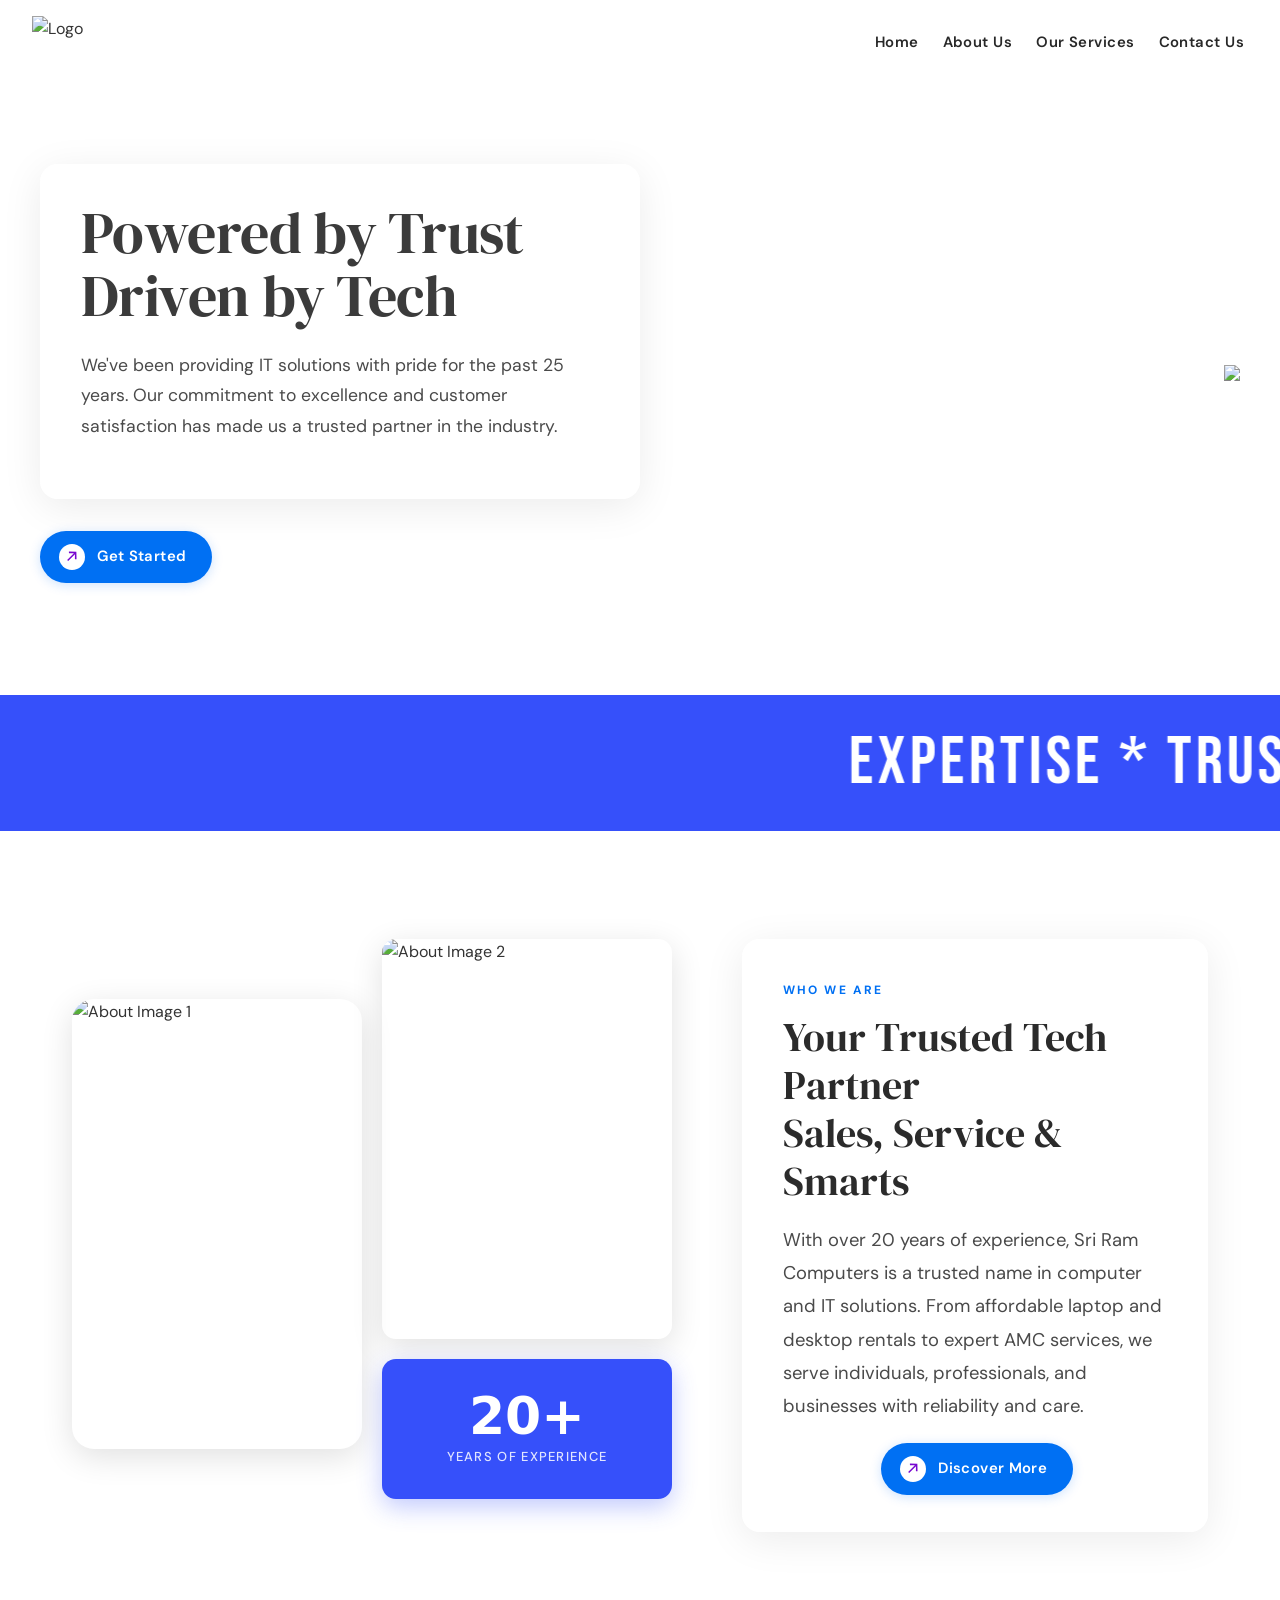
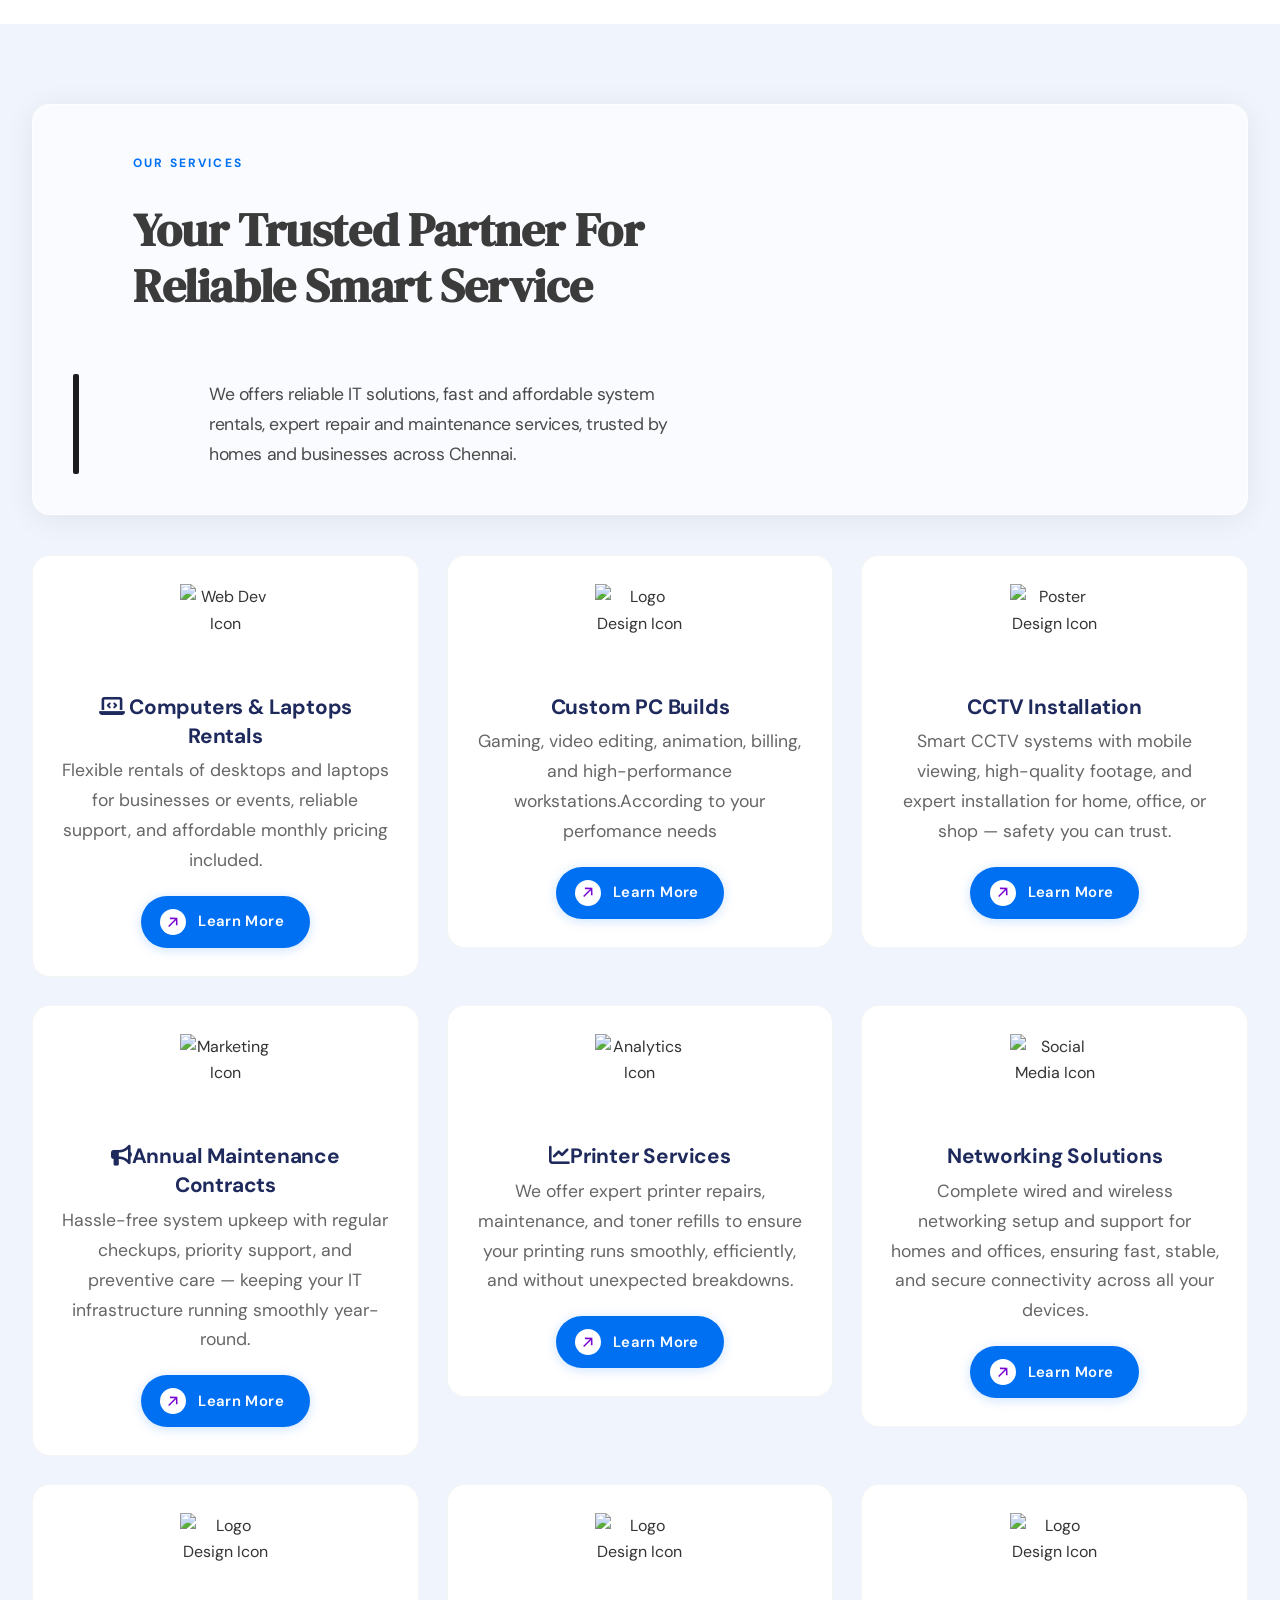
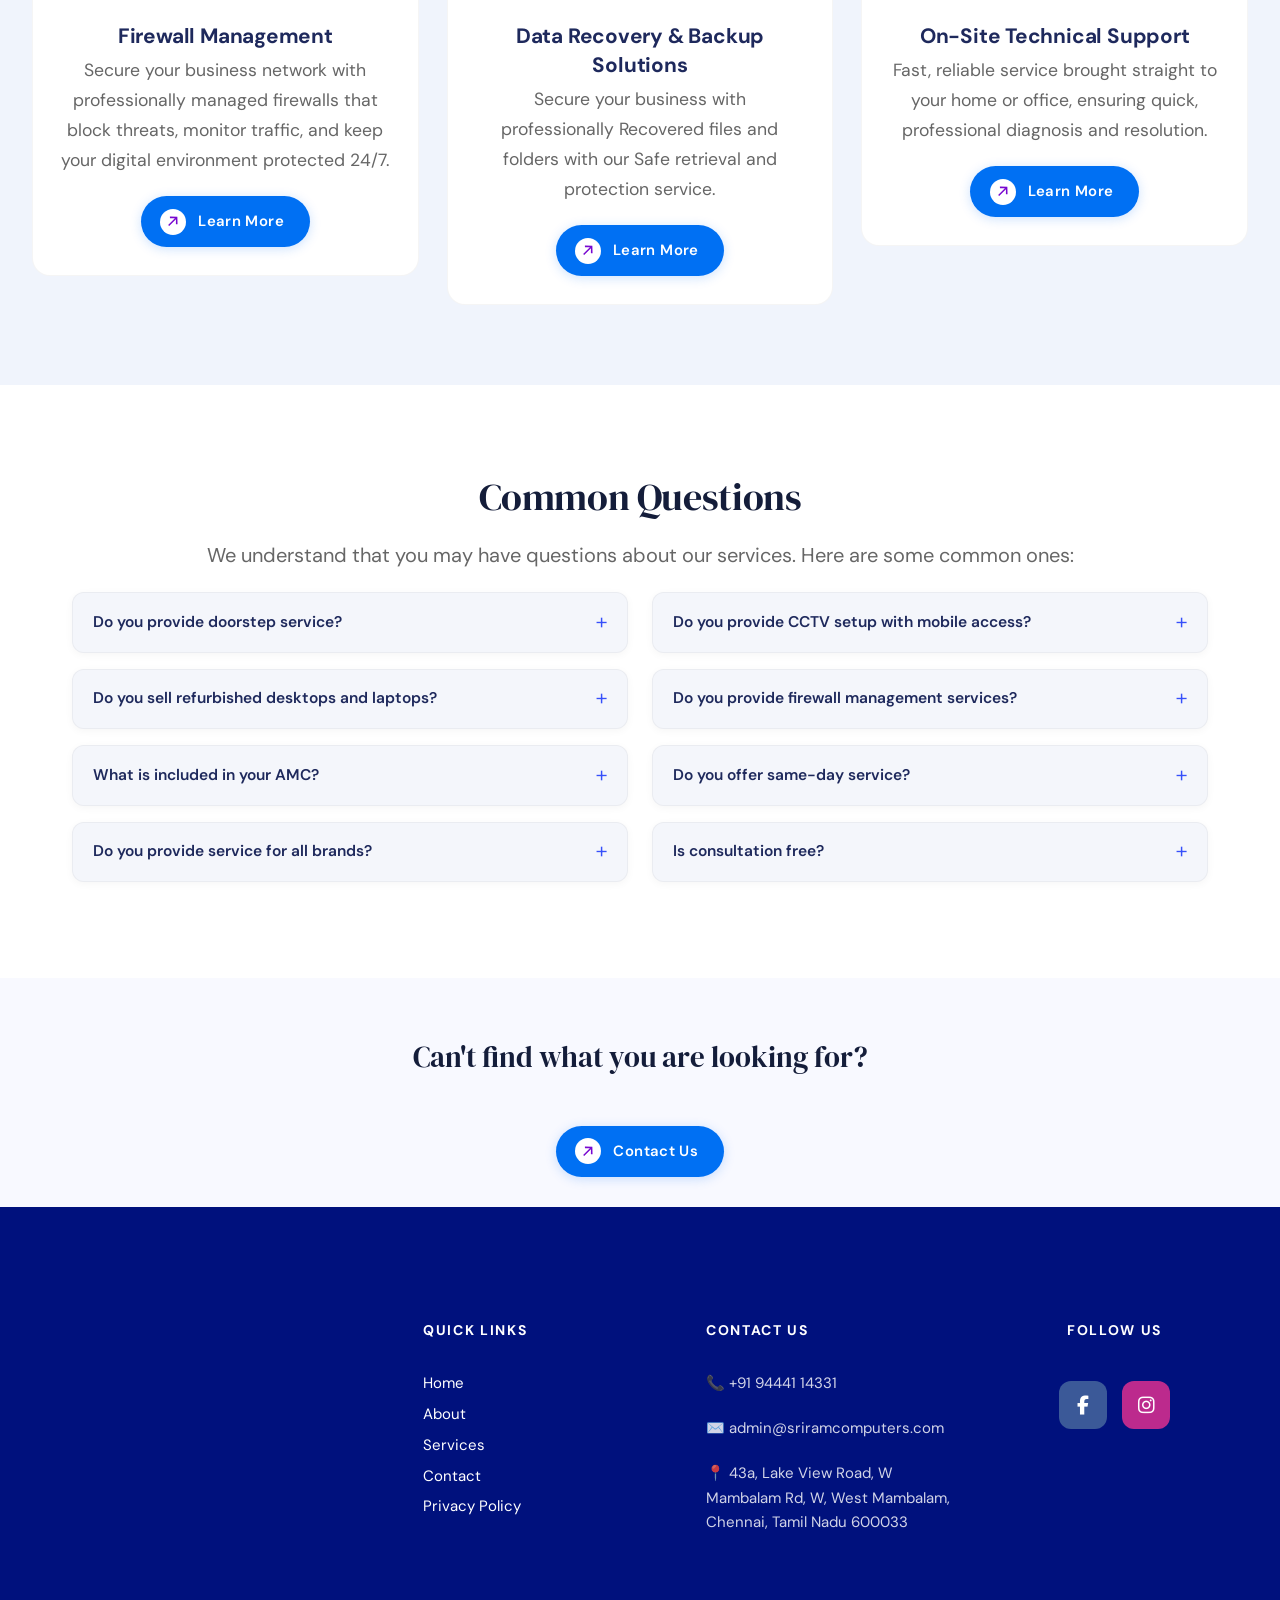
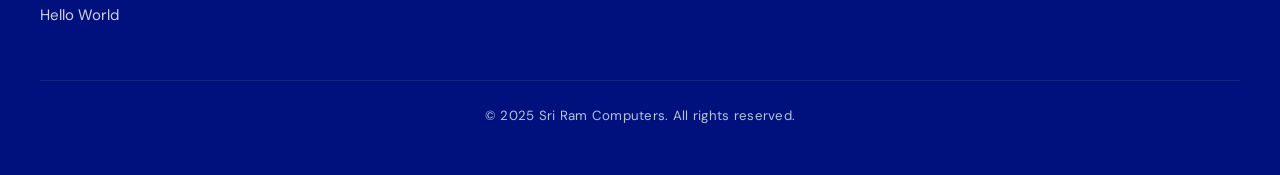
==== commit c365a02f: "made every chage that was needed, site's frontend look works are complete now" ====
--- a/index.html
+++ b/index.html
@@ -239,24 +239,24 @@
                     <p>Gaming, video editing, animation, billing, and high-performance workstations.According to your
                         perfomance needs
                     </p>
-                    <button href="#" class="button" style="--clr: #7808d0; margin-top: 20px;">
-                        <span class="button__icon-wrapper">
-                            <svg viewBox="0 0 14 15" fill="none" xmlns="http://www.w3.org/2000/svg"
-                                class="button__icon-svg" width="10">
-                                <path
-                                    d="M13.376 11.552l-.264-10.44-10.44-.24.024 2.28 6.96-.048L.2 12.56l1.488 1.488 9.432-9.432-.048 6.912 2.304.024z"
-                                    fill="currentColor"></path>
-                            </svg>
-
-                            <svg viewBox="0 0 14 15" fill="none" width="10" xmlns="http://www.w3.org/2000/svg"
-                                class="button__icon-svg button__icon-svg--copy">
-                                <path
-                                    d="M13.376 11.552l-.264-10.44-10.44-.24.024 2.28 6.96-.048L.2 12.56l1.488 1.488 9.432-9.432-.048 6.912 2.304.024z"
-                                    fill="currentColor"></path>
-                            </svg>
-                        </span>
-                        Learn More
-                    </button>
+                    <a href="services.html" class="button" style="--clr: #7808d0; margin-top: 20px;">
+                        <span class="button__icon-wrapper">
+                            <svg viewBox="0 0 14 15" fill="none" xmlns="http://www.w3.org/2000/svg"
+                                class="button__icon-svg" width="10">
+                                <path
+                                    d="M13.376 11.552l-.264-10.44-10.44-.24.024 2.28 6.96-.048L.2 12.56l1.488 1.488 9.432-9.432-.048 6.912 2.304.024z"
+                                    fill="currentColor"></path>
+                            </svg>
+
+                            <svg viewBox="0 0 14 15" fill="none" width="10" xmlns="http://www.w3.org/2000/svg"
+                                class="button__icon-svg button__icon-svg--copy">
+                                <path
+                                    d="M13.376 11.552l-.264-10.44-10.44-.24.024 2.28 6.96-.048L.2 12.56l1.488 1.488 9.432-9.432-.048 6.912 2.304.024z"
+                                    fill="currentColor"></path>
+                            </svg>
+                        </span>
+                        Learn More
+                    </a>
                 </div>
             </div>
 
@@ -267,24 +267,24 @@
                     <p>Smart CCTV systems with mobile viewing, high-quality footage, and expert installation for home,
                         office, or shop — safety you can trust.
                     </p>
-                    <button href="#" class="button" style="--clr: #7808d0; margin-top: 20px;">
-                        <span class="button__icon-wrapper">
-                            <svg viewBox="0 0 14 15" fill="none" xmlns="http://www.w3.org/2000/svg"
-                                class="button__icon-svg" width="10">
-                                <path
-                                    d="M13.376 11.552l-.264-10.44-10.44-.24.024 2.28 6.96-.048L.2 12.56l1.488 1.488 9.432-9.432-.048 6.912 2.304.024z"
-                                    fill="currentColor"></path>
-                            </svg>
-
-                            <svg viewBox="0 0 14 15" fill="none" width="10" xmlns="http://www.w3.org/2000/svg"
-                                class="button__icon-svg button__icon-svg--copy">
-                                <path
-                                    d="M13.376 11.552l-.264-10.44-10.44-.24.024 2.28 6.96-.048L.2 12.56l1.488 1.488 9.432-9.432-.048 6.912 2.304.024z"
-                                    fill="currentColor"></path>
-                            </svg>
-                        </span>
-                        Learn More
-                    </button>
+                    <a href="services.html" class="button" style="--clr: #7808d0; margin-top: 20px;">
+                        <span class="button__icon-wrapper">
+                            <svg viewBox="0 0 14 15" fill="none" xmlns="http://www.w3.org/2000/svg"
+                                class="button__icon-svg" width="10">
+                                <path
+                                    d="M13.376 11.552l-.264-10.44-10.44-.24.024 2.28 6.96-.048L.2 12.56l1.488 1.488 9.432-9.432-.048 6.912 2.304.024z"
+                                    fill="currentColor"></path>
+                            </svg>
+
+                            <svg viewBox="0 0 14 15" fill="none" width="10" xmlns="http://www.w3.org/2000/svg"
+                                class="button__icon-svg button__icon-svg--copy">
+                                <path
+                                    d="M13.376 11.552l-.264-10.44-10.44-.24.024 2.28 6.96-.048L.2 12.56l1.488 1.488 9.432-9.432-.048 6.912 2.304.024z"
+                                    fill="currentColor"></path>
+                            </svg>
+                        </span>
+                        Learn More
+                    </a>
                 </div>
             </div>
 
@@ -295,24 +295,24 @@
                     <p>Hassle-free system upkeep with regular checkups, priority support, and preventive care — keeping
                         your IT infrastructure running smoothly year-round.
                     </p>
-                    <button href="#" class="button" style="--clr: #7808d0; margin-top: 20px;">
-                        <span class="button__icon-wrapper">
-                            <svg viewBox="0 0 14 15" fill="none" xmlns="http://www.w3.org/2000/svg"
-                                class="button__icon-svg" width="10">
-                                <path
-                                    d="M13.376 11.552l-.264-10.44-10.44-.24.024 2.28 6.96-.048L.2 12.56l1.488 1.488 9.432-9.432-.048 6.912 2.304.024z"
-                                    fill="currentColor"></path>
-                            </svg>
-
-                            <svg viewBox="0 0 14 15" fill="none" width="10" xmlns="http://www.w3.org/2000/svg"
-                                class="button__icon-svg button__icon-svg--copy">
-                                <path
-                                    d="M13.376 11.552l-.264-10.44-10.44-.24.024 2.28 6.96-.048L.2 12.56l1.488 1.488 9.432-9.432-.048 6.912 2.304.024z"
-                                    fill="currentColor"></path>
-                            </svg>
-                        </span>
-                        Learn More
-                    </button>
+                    <a href="services.html" class="button" style="--clr: #7808d0; margin-top: 20px;">
+                        <span class="button__icon-wrapper">
+                            <svg viewBox="0 0 14 15" fill="none" xmlns="http://www.w3.org/2000/svg"
+                                class="button__icon-svg" width="10">
+                                <path
+                                    d="M13.376 11.552l-.264-10.44-10.44-.24.024 2.28 6.96-.048L.2 12.56l1.488 1.488 9.432-9.432-.048 6.912 2.304.024z"
+                                    fill="currentColor"></path>
+                            </svg>
+
+                            <svg viewBox="0 0 14 15" fill="none" width="10" xmlns="http://www.w3.org/2000/svg"
+                                class="button__icon-svg button__icon-svg--copy">
+                                <path
+                                    d="M13.376 11.552l-.264-10.44-10.44-.24.024 2.28 6.96-.048L.2 12.56l1.488 1.488 9.432-9.432-.048 6.912 2.304.024z"
+                                    fill="currentColor"></path>
+                            </svg>
+                        </span>
+                        Learn More
+                    </a>
                 </div>
             </div>
 
@@ -323,24 +323,24 @@
                     <p>We offer expert printer repairs, maintenance, and toner refills to ensure your printing runs
                         smoothly, efficiently, and without unexpected breakdowns.
                     </p>
-                    <button href="#" class="button" style="--clr: #7808d0; margin-top: 20px;">
-                        <span class="button__icon-wrapper">
-                            <svg viewBox="0 0 14 15" fill="none" xmlns="http://www.w3.org/2000/svg"
-                                class="button__icon-svg" width="10">
-                                <path
-                                    d="M13.376 11.552l-.264-10.44-10.44-.24.024 2.28 6.96-.048L.2 12.56l1.488 1.488 9.432-9.432-.048 6.912 2.304.024z"
-                                    fill="currentColor"></path>
-                            </svg>
-
-                            <svg viewBox="0 0 14 15" fill="none" width="10" xmlns="http://www.w3.org/2000/svg"
-                                class="button__icon-svg button__icon-svg--copy">
-                                <path
-                                    d="M13.376 11.552l-.264-10.44-10.44-.24.024 2.28 6.96-.048L.2 12.56l1.488 1.488 9.432-9.432-.048 6.912 2.304.024z"
-                                    fill="currentColor"></path>
-                            </svg>
-                        </span>
-                        Learn More
-                    </button>
+                    <a href="services.html" class="button" style="--clr: #7808d0; margin-top: 20px;">
+                        <span class="button__icon-wrapper">
+                            <svg viewBox="0 0 14 15" fill="none" xmlns="http://www.w3.org/2000/svg"
+                                class="button__icon-svg" width="10">
+                                <path
+                                    d="M13.376 11.552l-.264-10.44-10.44-.24.024 2.28 6.96-.048L.2 12.56l1.488 1.488 9.432-9.432-.048 6.912 2.304.024z"
+                                    fill="currentColor"></path>
+                            </svg>
+
+                            <svg viewBox="0 0 14 15" fill="none" width="10" xmlns="http://www.w3.org/2000/svg"
+                                class="button__icon-svg button__icon-svg--copy">
+                                <path
+                                    d="M13.376 11.552l-.264-10.44-10.44-.24.024 2.28 6.96-.048L.2 12.56l1.488 1.488 9.432-9.432-.048 6.912 2.304.024z"
+                                    fill="currentColor"></path>
+                            </svg>
+                        </span>
+                        Learn More
+                    </a>
                 </div>
             </div>
 
@@ -351,24 +351,24 @@
                     <p>Complete wired and wireless networking setup and support for homes and offices, ensuring fast,
                         stable, and secure connectivity across all your devices.
                     </p>
-                    <button href="#" class="button" style="--clr: #7808d0; margin-top: 20px;">
-                        <span class="button__icon-wrapper">
-                            <svg viewBox="0 0 14 15" fill="none" xmlns="http://www.w3.org/2000/svg"
-                                class="button__icon-svg" width="10">
-                                <path
-                                    d="M13.376 11.552l-.264-10.44-10.44-.24.024 2.28 6.96-.048L.2 12.56l1.488 1.488 9.432-9.432-.048 6.912 2.304.024z"
-                                    fill="currentColor"></path>
-                            </svg>
-
-                            <svg viewBox="0 0 14 15" fill="none" width="10" xmlns="http://www.w3.org/2000/svg"
-                                class="button__icon-svg button__icon-svg--copy">
-                                <path
-                                    d="M13.376 11.552l-.264-10.44-10.44-.24.024 2.28 6.96-.048L.2 12.56l1.488 1.488 9.432-9.432-.048 6.912 2.304.024z"
-                                    fill="currentColor"></path>
-                            </svg>
-                        </span>
-                        Learn More
-                    </button>
+                    <a href="services.html" class="button" style="--clr: #7808d0; margin-top: 20px;">
+                        <span class="button__icon-wrapper">
+                            <svg viewBox="0 0 14 15" fill="none" xmlns="http://www.w3.org/2000/svg"
+                                class="button__icon-svg" width="10">
+                                <path
+                                    d="M13.376 11.552l-.264-10.44-10.44-.24.024 2.28 6.96-.048L.2 12.56l1.488 1.488 9.432-9.432-.048 6.912 2.304.024z"
+                                    fill="currentColor"></path>
+                            </svg>
+
+                            <svg viewBox="0 0 14 15" fill="none" width="10" xmlns="http://www.w3.org/2000/svg"
+                                class="button__icon-svg button__icon-svg--copy">
+                                <path
+                                    d="M13.376 11.552l-.264-10.44-10.44-.24.024 2.28 6.96-.048L.2 12.56l1.488 1.488 9.432-9.432-.048 6.912 2.304.024z"
+                                    fill="currentColor"></path>
+                            </svg>
+                        </span>
+                        Learn More
+                    </a>
                 </div>
             </div>
 
@@ -380,24 +380,24 @@
                     <p>Secure your business network with professionally managed firewalls that block threats, monitor
                         traffic, and keep your digital environment protected 24/7.
                     </p>
-                    <button href="#" class="button" style="--clr: #7808d0; margin-top: 20px;">
-                        <span class="button__icon-wrapper">
-                            <svg viewBox="0 0 14 15" fill="none" xmlns="http://www.w3.org/2000/svg"
-                                class="button__icon-svg" width="10">
-                                <path
-                                    d="M13.376 11.552l-.264-10.44-10.44-.24.024 2.28 6.96-.048L.2 12.56l1.488 1.488 9.432-9.432-.048 6.912 2.304.024z"
-                                    fill="currentColor"></path>
-                            </svg>
-
-                            <svg viewBox="0 0 14 15" fill="none" width="10" xmlns="http://www.w3.org/2000/svg"
-                                class="button__icon-svg button__icon-svg--copy">
-                                <path
-                                    d="M13.376 11.552l-.264-10.44-10.44-.24.024 2.28 6.96-.048L.2 12.56l1.488 1.488 9.432-9.432-.048 6.912 2.304.024z"
-                                    fill="currentColor"></path>
-                            </svg>
-                        </span>
-                        Learn More
-                    </button>
+                    <a href="services.html" class="button" style="--clr: #7808d0; margin-top: 20px;">
+                        <span class="button__icon-wrapper">
+                            <svg viewBox="0 0 14 15" fill="none" xmlns="http://www.w3.org/2000/svg"
+                                class="button__icon-svg" width="10">
+                                <path
+                                    d="M13.376 11.552l-.264-10.44-10.44-.24.024 2.28 6.96-.048L.2 12.56l1.488 1.488 9.432-9.432-.048 6.912 2.304.024z"
+                                    fill="currentColor"></path>
+                            </svg>
+
+                            <svg viewBox="0 0 14 15" fill="none" width="10" xmlns="http://www.w3.org/2000/svg"
+                                class="button__icon-svg button__icon-svg--copy">
+                                <path
+                                    d="M13.376 11.552l-.264-10.44-10.44-.24.024 2.28 6.96-.048L.2 12.56l1.488 1.488 9.432-9.432-.048 6.912 2.304.024z"
+                                    fill="currentColor"></path>
+                            </svg>
+                        </span>
+                        Learn More
+                    </a>
                 </div>
             </div>
 
@@ -408,24 +408,24 @@
                     <p>Secure your business with professionally Recovered files and folders with our Safe retrieval and
                         protection service.
                     </p>
-                    <button href="#" class="button" style="--clr: #7808d0; margin-top: 20px;">
-                        <span class="button__icon-wrapper">
-                            <svg viewBox="0 0 14 15" fill="none" xmlns="http://www.w3.org/2000/svg"
-                                class="button__icon-svg" width="10">
-                                <path
-                                    d="M13.376 11.552l-.264-10.44-10.44-.24.024 2.28 6.96-.048L.2 12.56l1.488 1.488 9.432-9.432-.048 6.912 2.304.024z"
-                                    fill="currentColor"></path>
-                            </svg>
-
-                            <svg viewBox="0 0 14 15" fill="none" width="10" xmlns="http://www.w3.org/2000/svg"
-                                class="button__icon-svg button__icon-svg--copy">
-                                <path
-                                    d="M13.376 11.552l-.264-10.44-10.44-.24.024 2.28 6.96-.048L.2 12.56l1.488 1.488 9.432-9.432-.048 6.912 2.304.024z"
-                                    fill="currentColor"></path>
-                            </svg>
-                        </span>
-                        Learn More
-                    </button>
+                    <a href="services.html" class="button" style="--clr: #7808d0; margin-top: 20px;">
+                        <span class="button__icon-wrapper">
+                            <svg viewBox="0 0 14 15" fill="none" xmlns="http://www.w3.org/2000/svg"
+                                class="button__icon-svg" width="10">
+                                <path
+                                    d="M13.376 11.552l-.264-10.44-10.44-.24.024 2.28 6.96-.048L.2 12.56l1.488 1.488 9.432-9.432-.048 6.912 2.304.024z"
+                                    fill="currentColor"></path>
+                            </svg>
+
+                            <svg viewBox="0 0 14 15" fill="none" width="10" xmlns="http://www.w3.org/2000/svg"
+                                class="button__icon-svg button__icon-svg--copy">
+                                <path
+                                    d="M13.376 11.552l-.264-10.44-10.44-.24.024 2.28 6.96-.048L.2 12.56l1.488 1.488 9.432-9.432-.048 6.912 2.304.024z"
+                                    fill="currentColor"></path>
+                            </svg>
+                        </span>
+                        Learn More
+                    </a>
                 </div>
             </div>
 
@@ -435,24 +435,24 @@
                     <h3>On-Site Technical Support</h3>
                     <p>Fast, reliable service brought straight to your home or office, ensuring quick, professional
                         diagnosis and resolution.</p>
-                    <button href="#" class="button" style="--clr: #7808d0; margin-top: 20px;">
-                        <span class="button__icon-wrapper">
-                            <svg viewBox="0 0 14 15" fill="none" xmlns="http://www.w3.org/2000/svg"
-                                class="button__icon-svg" width="10">
-                                <path
-                                    d="M13.376 11.552l-.264-10.44-10.44-.24.024 2.28 6.96-.048L.2 12.56l1.488 1.488 9.432-9.432-.048 6.912 2.304.024z"
-                                    fill="currentColor"></path>
-                            </svg>
-
-                            <svg viewBox="0 0 14 15" fill="none" width="10" xmlns="http://www.w3.org/2000/svg"
-                                class="button__icon-svg button__icon-svg--copy">
-                                <path
-                                    d="M13.376 11.552l-.264-10.44-10.44-.24.024 2.28 6.96-.048L.2 12.56l1.488 1.488 9.432-9.432-.048 6.912 2.304.024z"
-                                    fill="currentColor"></path>
-                            </svg>
-                        </span>
-                        Learn More
-                    </button>
+                    <a href="services.html" class="button" style="--clr: #7808d0; margin-top: 20px;">
+                        <span class="button__icon-wrapper">
+                            <svg viewBox="0 0 14 15" fill="none" xmlns="http://www.w3.org/2000/svg"
+                                class="button__icon-svg" width="10">
+                                <path
+                                    d="M13.376 11.552l-.264-10.44-10.44-.24.024 2.28 6.96-.048L.2 12.56l1.488 1.488 9.432-9.432-.048 6.912 2.304.024z"
+                                    fill="currentColor"></path>
+                            </svg>
+
+                            <svg viewBox="0 0 14 15" fill="none" width="10" xmlns="http://www.w3.org/2000/svg"
+                                class="button__icon-svg button__icon-svg--copy">
+                                <path
+                                    d="M13.376 11.552l-.264-10.44-10.44-.24.024 2.28 6.96-.048L.2 12.56l1.488 1.488 9.432-9.432-.048 6.912 2.304.024z"
+                                    fill="currentColor"></path>
+                            </svg>
+                        </span>
+                        Learn More
+                    </a>
                 </div>
             </div>
         </div>
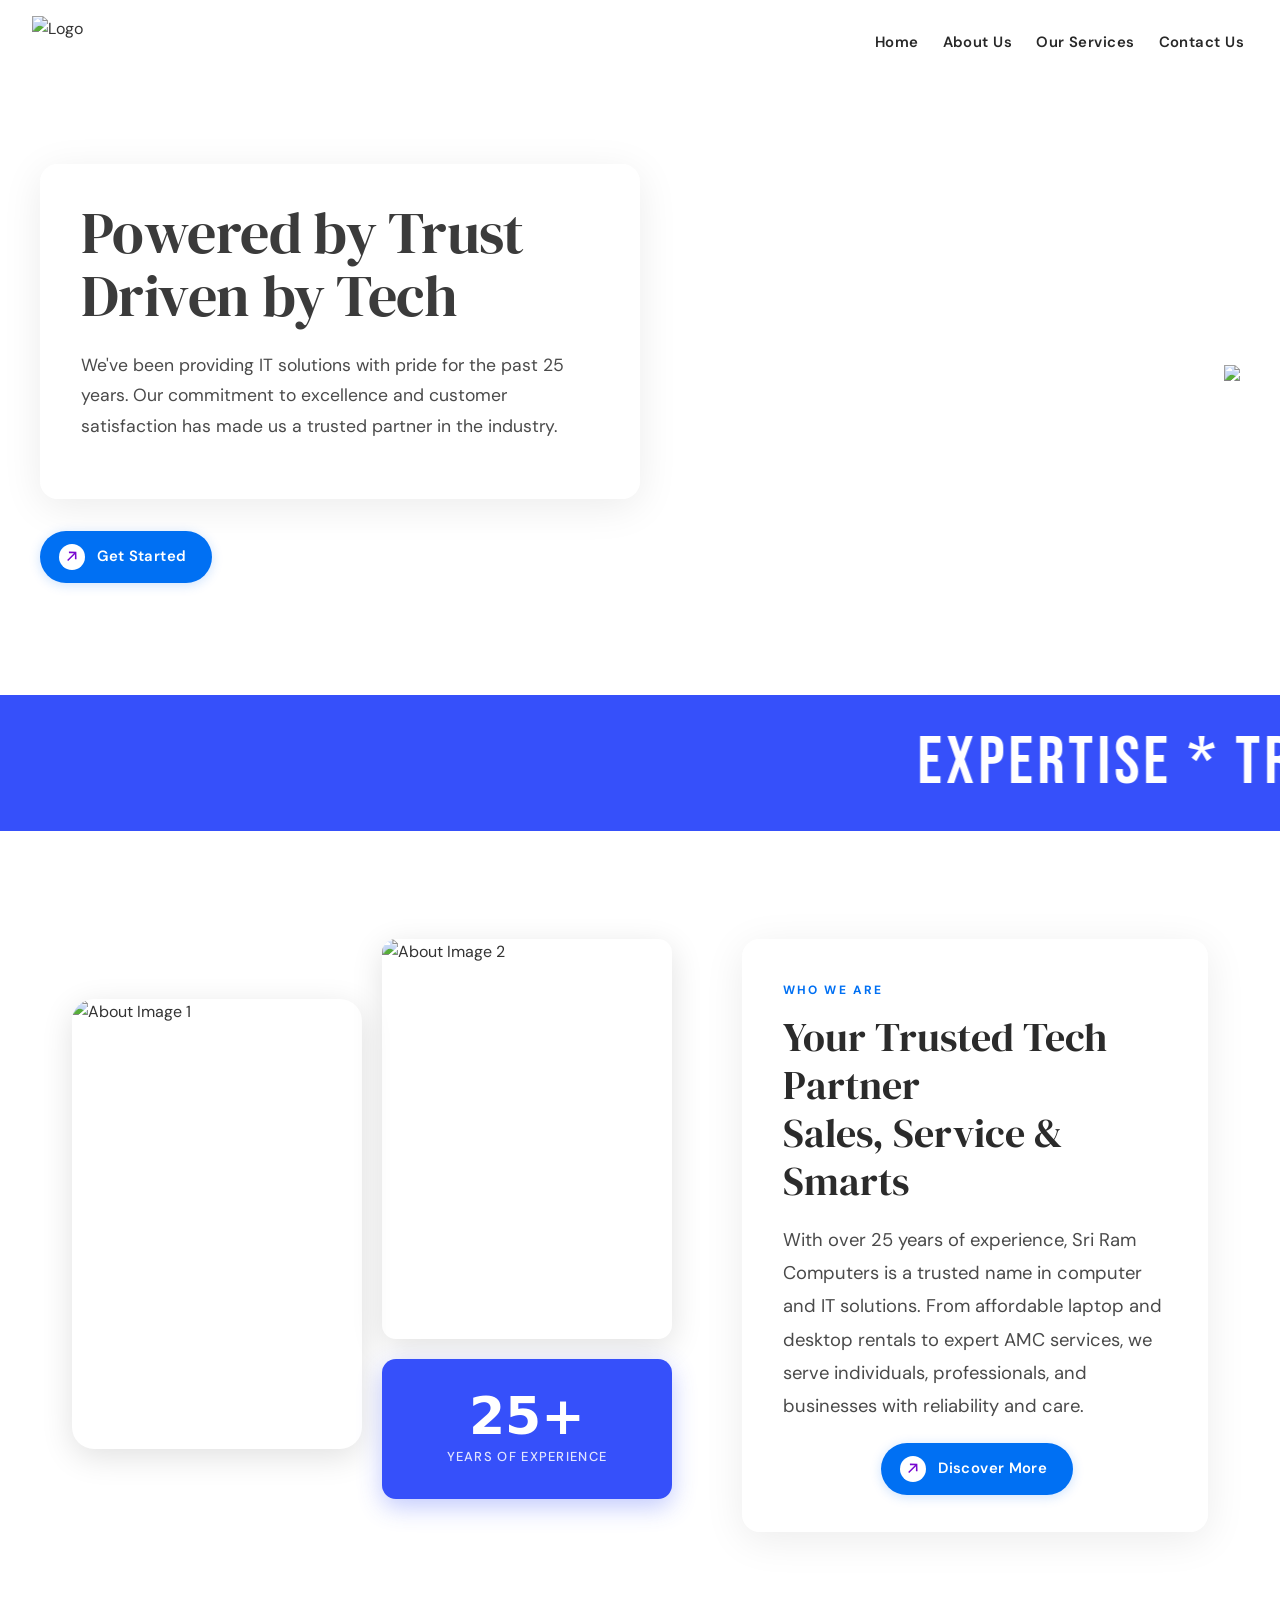
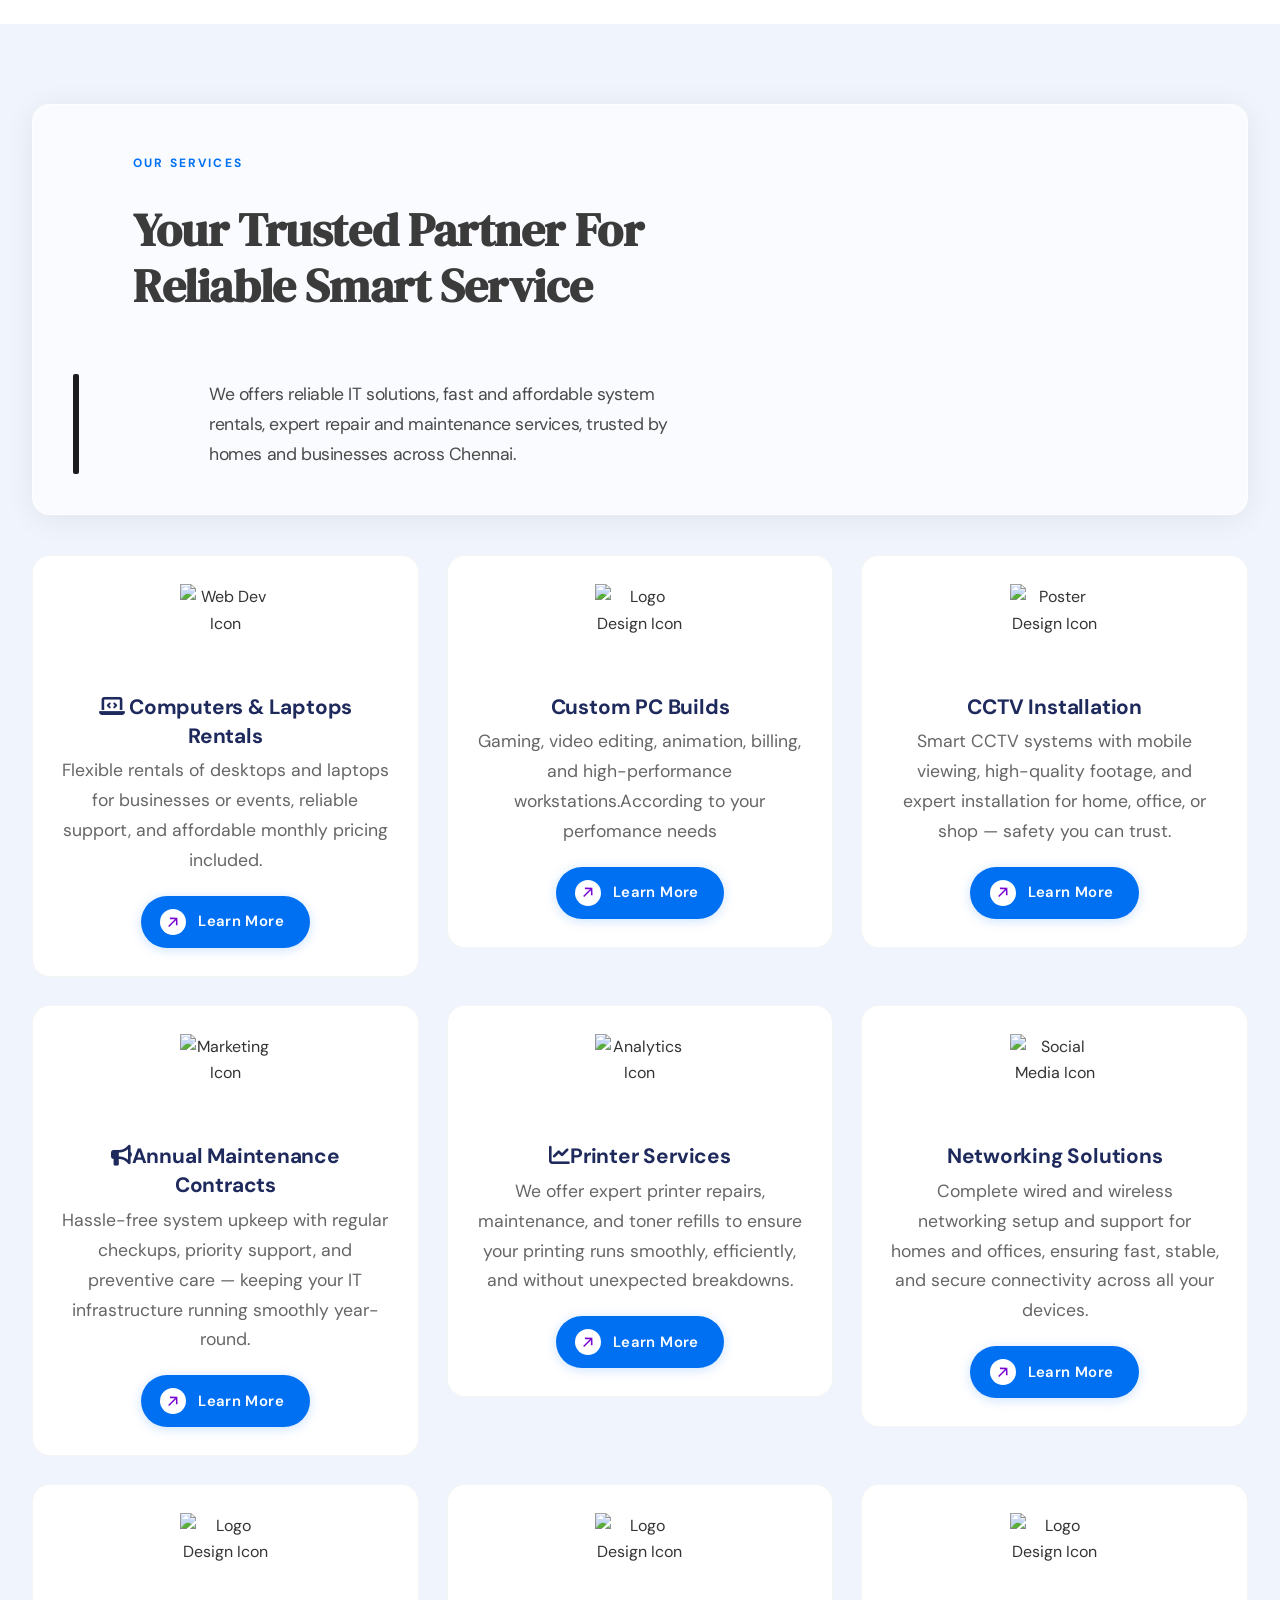
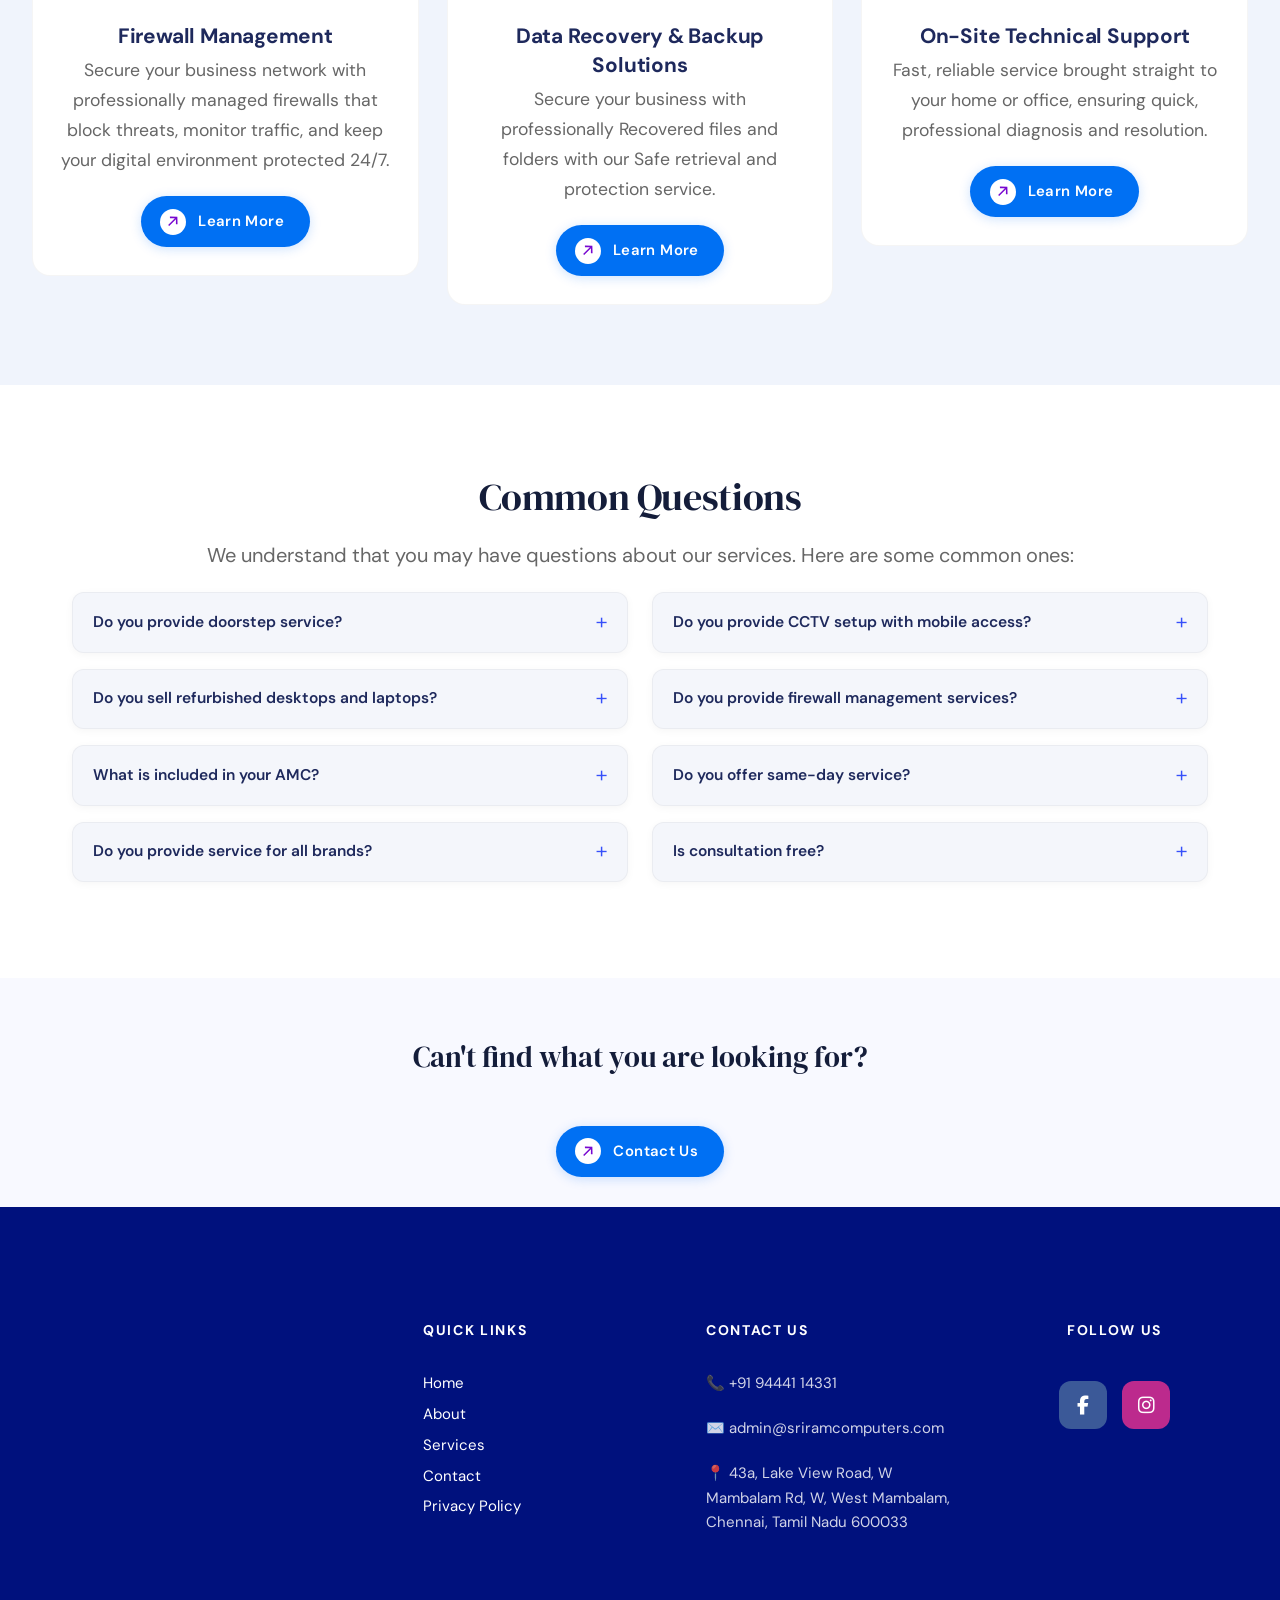
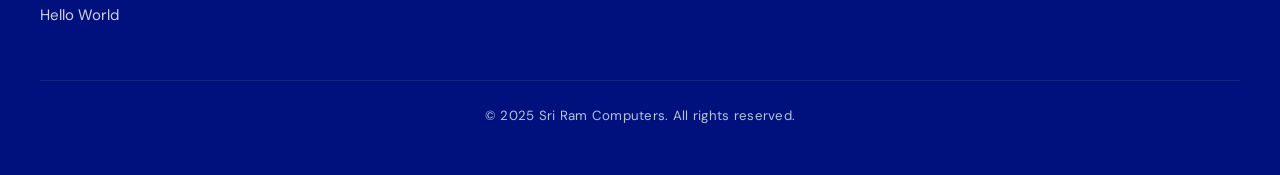
==== commit cef954c0: "IG its a final push" ====
--- a/index.html
+++ b/index.html
@@ -146,7 +146,7 @@
                 <div class="col-right">
                     <img src="img/abt-2.jpg" draggable="false" alt="About Image 2" class="img2">
                     <div class="col-r-div">
-                        <h1>20+</h1>
+                        <h1>25+</h1>
                         <h3>Years of Experience</h3>
                     </div>
                 </div>
@@ -158,7 +158,7 @@
                     <p class="abt-h2">WHO WE ARE</p>
                     <h3 class="abt-h3">Your Trusted Tech Partner <br>Sales, Service & Smarts</h3>
                     <p class="abt-p">
-                        With over 20 years of experience, Sri Ram Computers is a trusted name in computer and IT
+                        With over 25 years of experience, Sri Ram Computers is a trusted name in computer and IT
                         solutions. From affordable laptop and desktop rentals to expert AMC services, we serve
                         individuals,
                         professionals, and businesses with reliability and care.
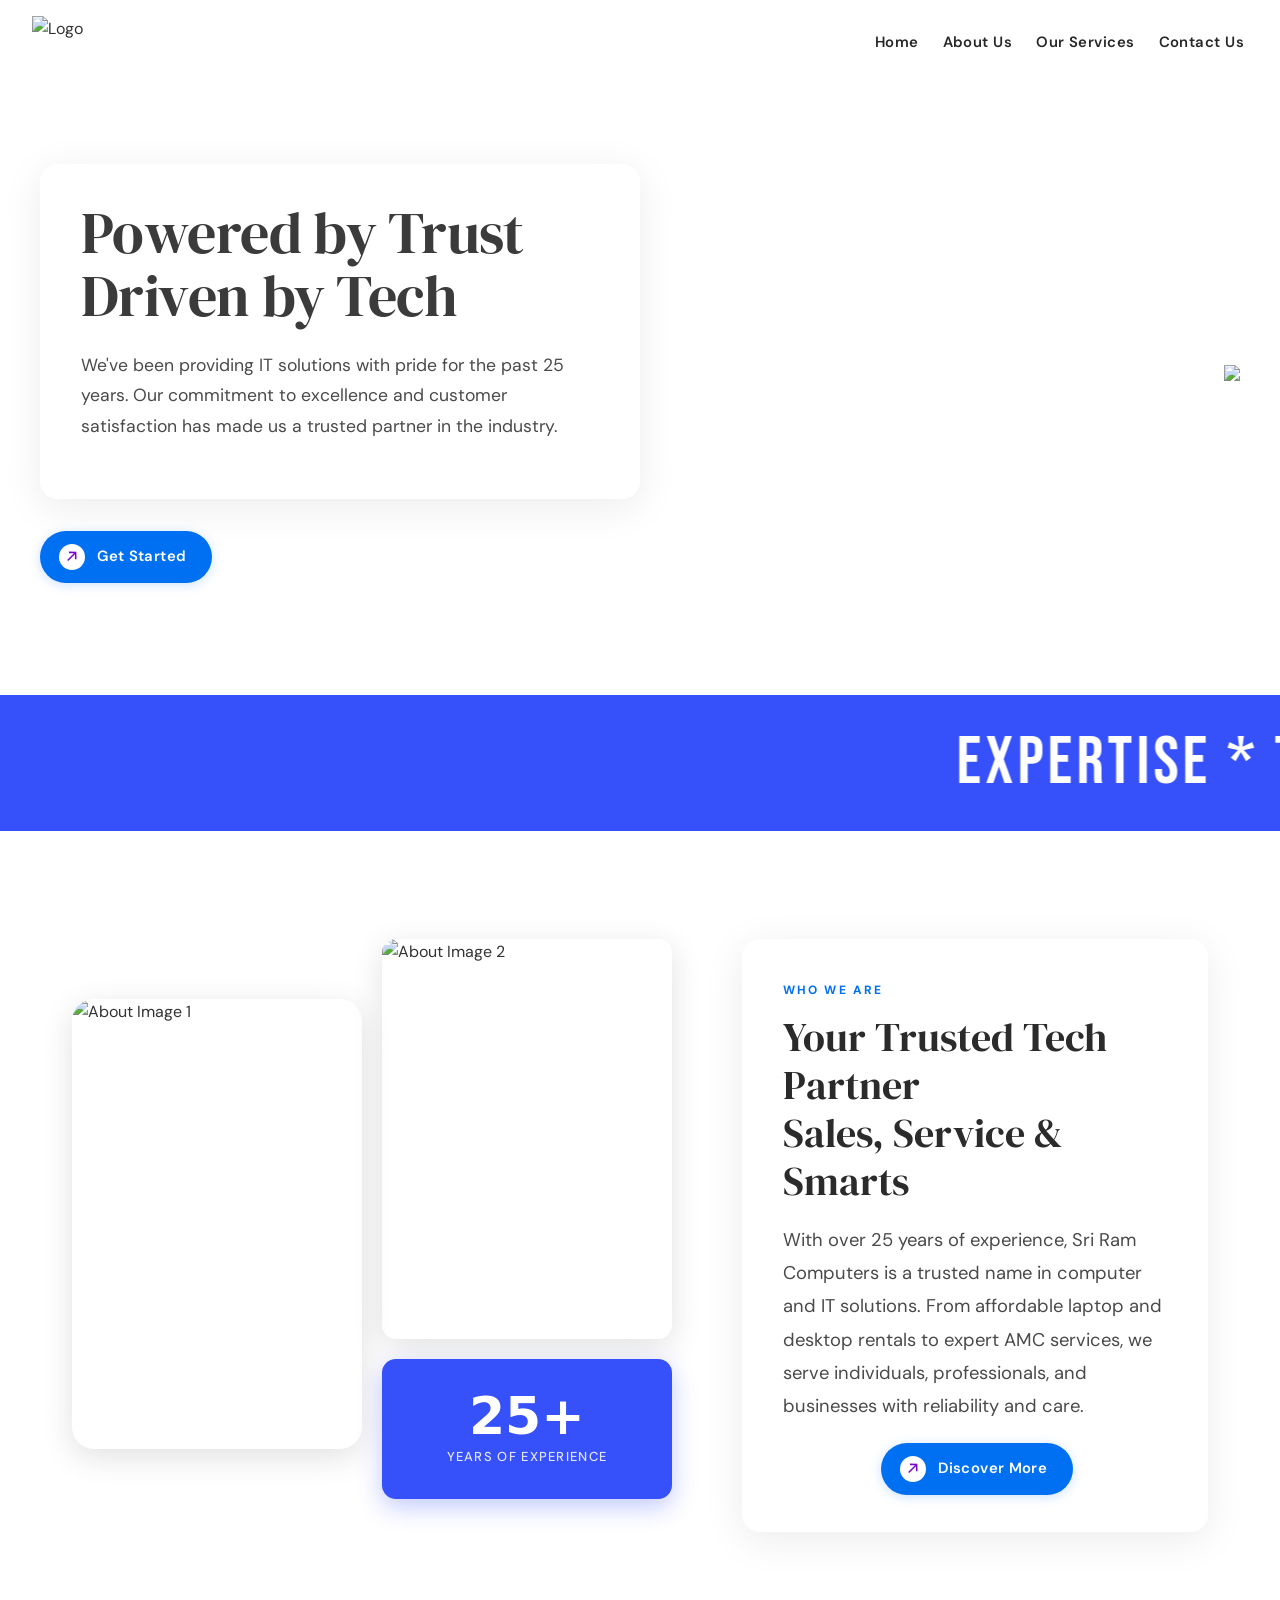
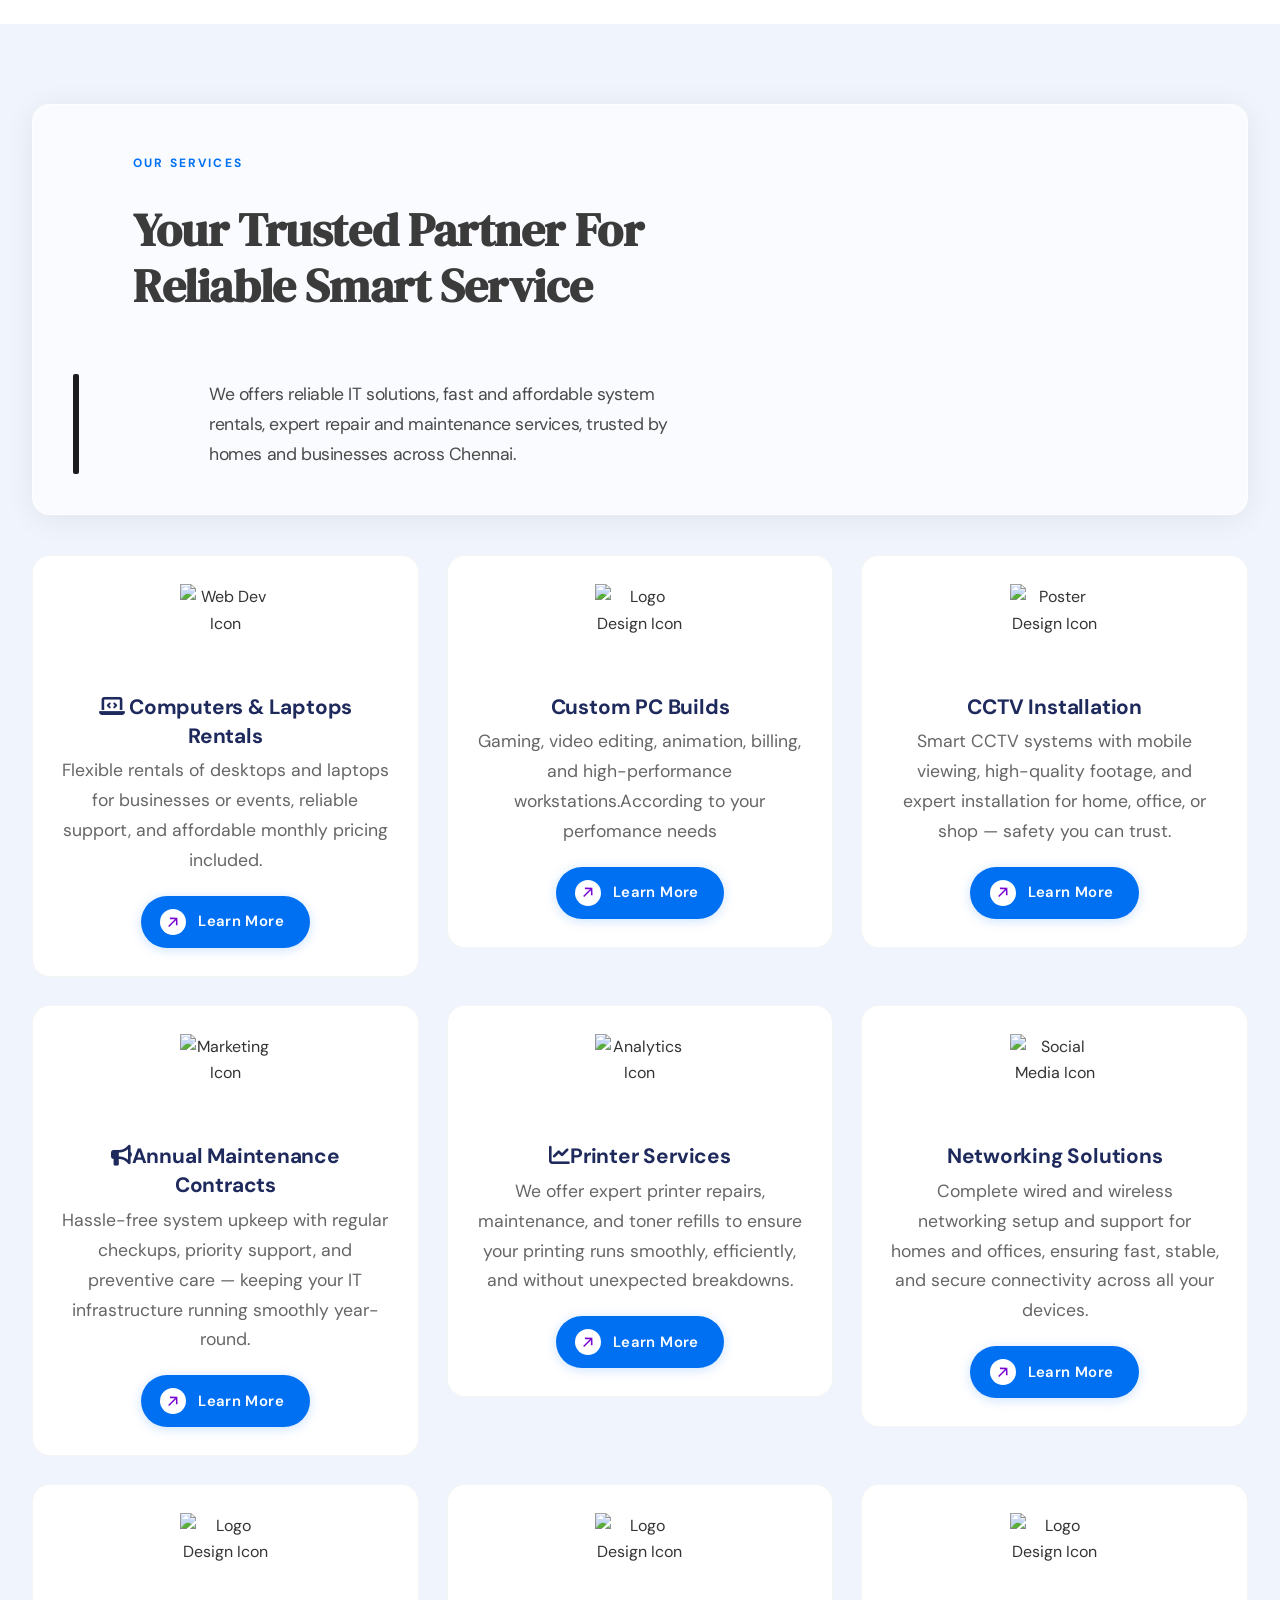
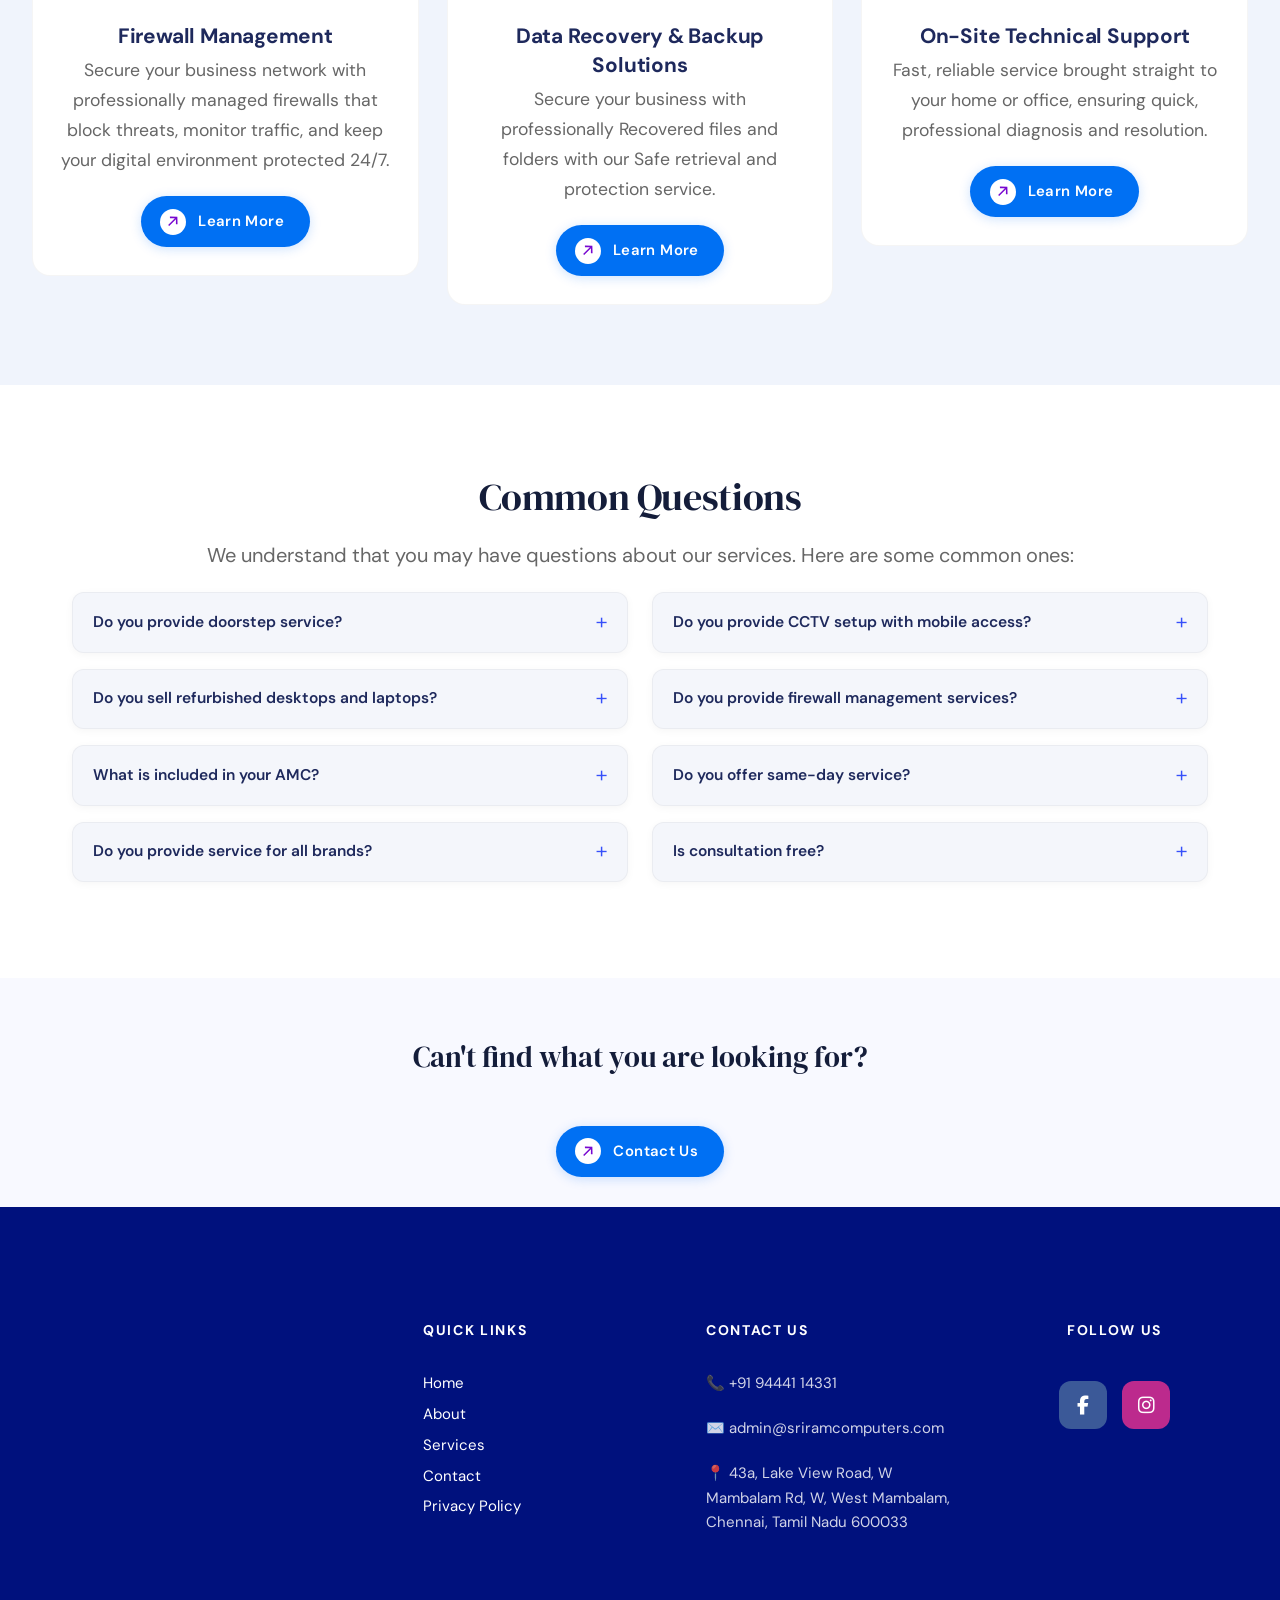
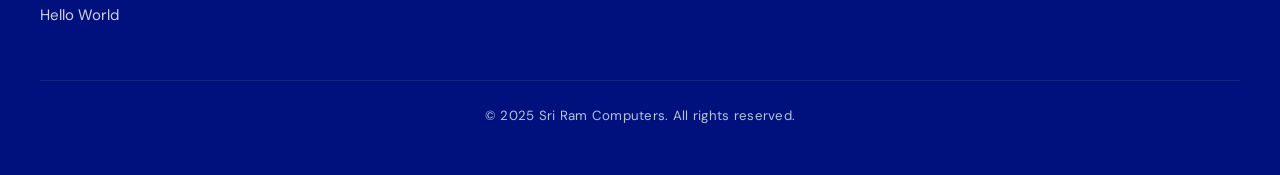
==== commit 2372a7ec: "updating the google search console verifivation code to <head>" ====
--- a/index.html
+++ b/index.html
@@ -5,6 +5,7 @@
     <meta charset="UTF-8">
     <meta name="viewport" content="width=device-width, initial-scale=1.0">
     <title>Sri Ram Computers Chennai | IT Solutions, Rentals & Repairs</title>
+    <meta name="google-site-verification" content="yDatE_OyzPuMKhmLPlhZBJTBUxzxWbKgwPz71vbZgqM" />
     <!-- SEO Meta -->
     <meta name="description" content="Sri Ram Computers – 25+ years of trusted IT solutions in Chennai. Computer & laptop rentals, AMC, CCTV, networking, custom PCs, printer services and on-site support.">
     <meta name="keywords" content="computer shop Chennai, laptop rental Chennai, IT solutions Chennai, AMC services Chennai, CCTV installation Chennai, computer repair Chennai, networking solutions Chennai">
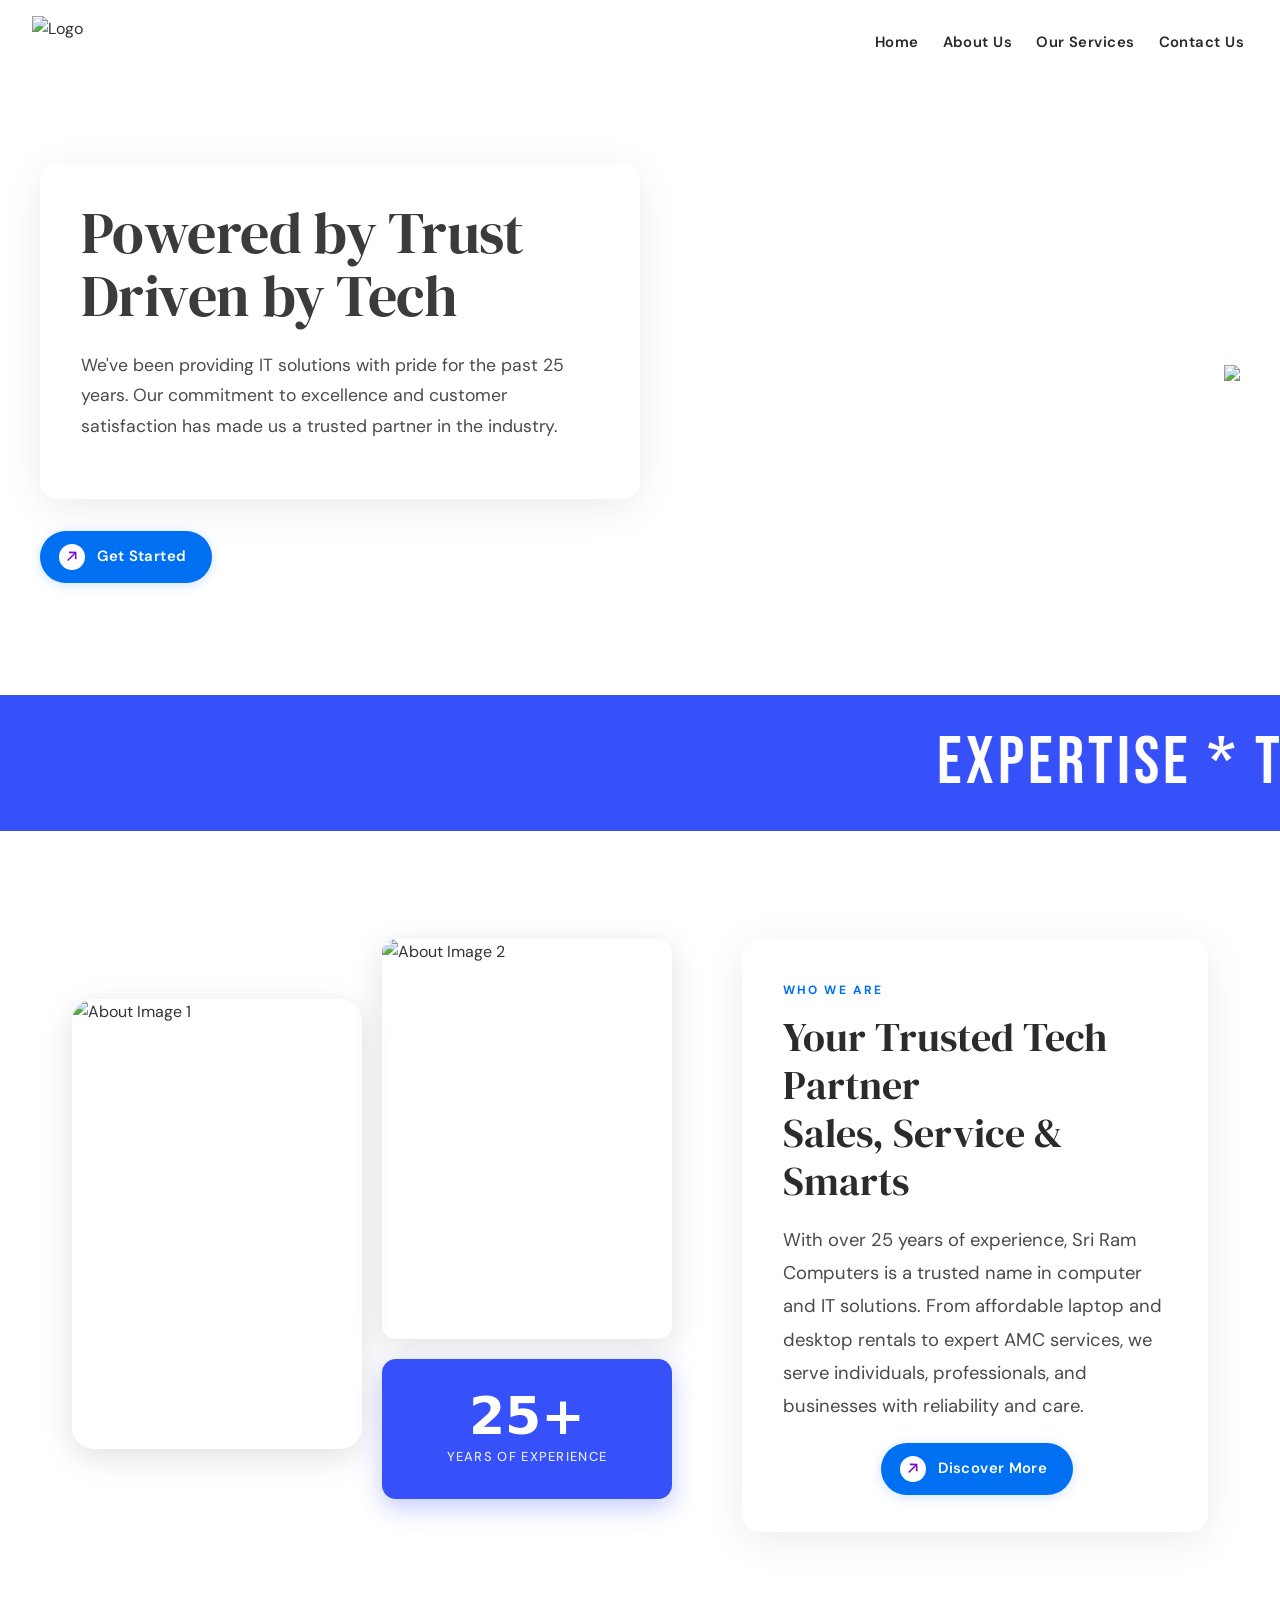
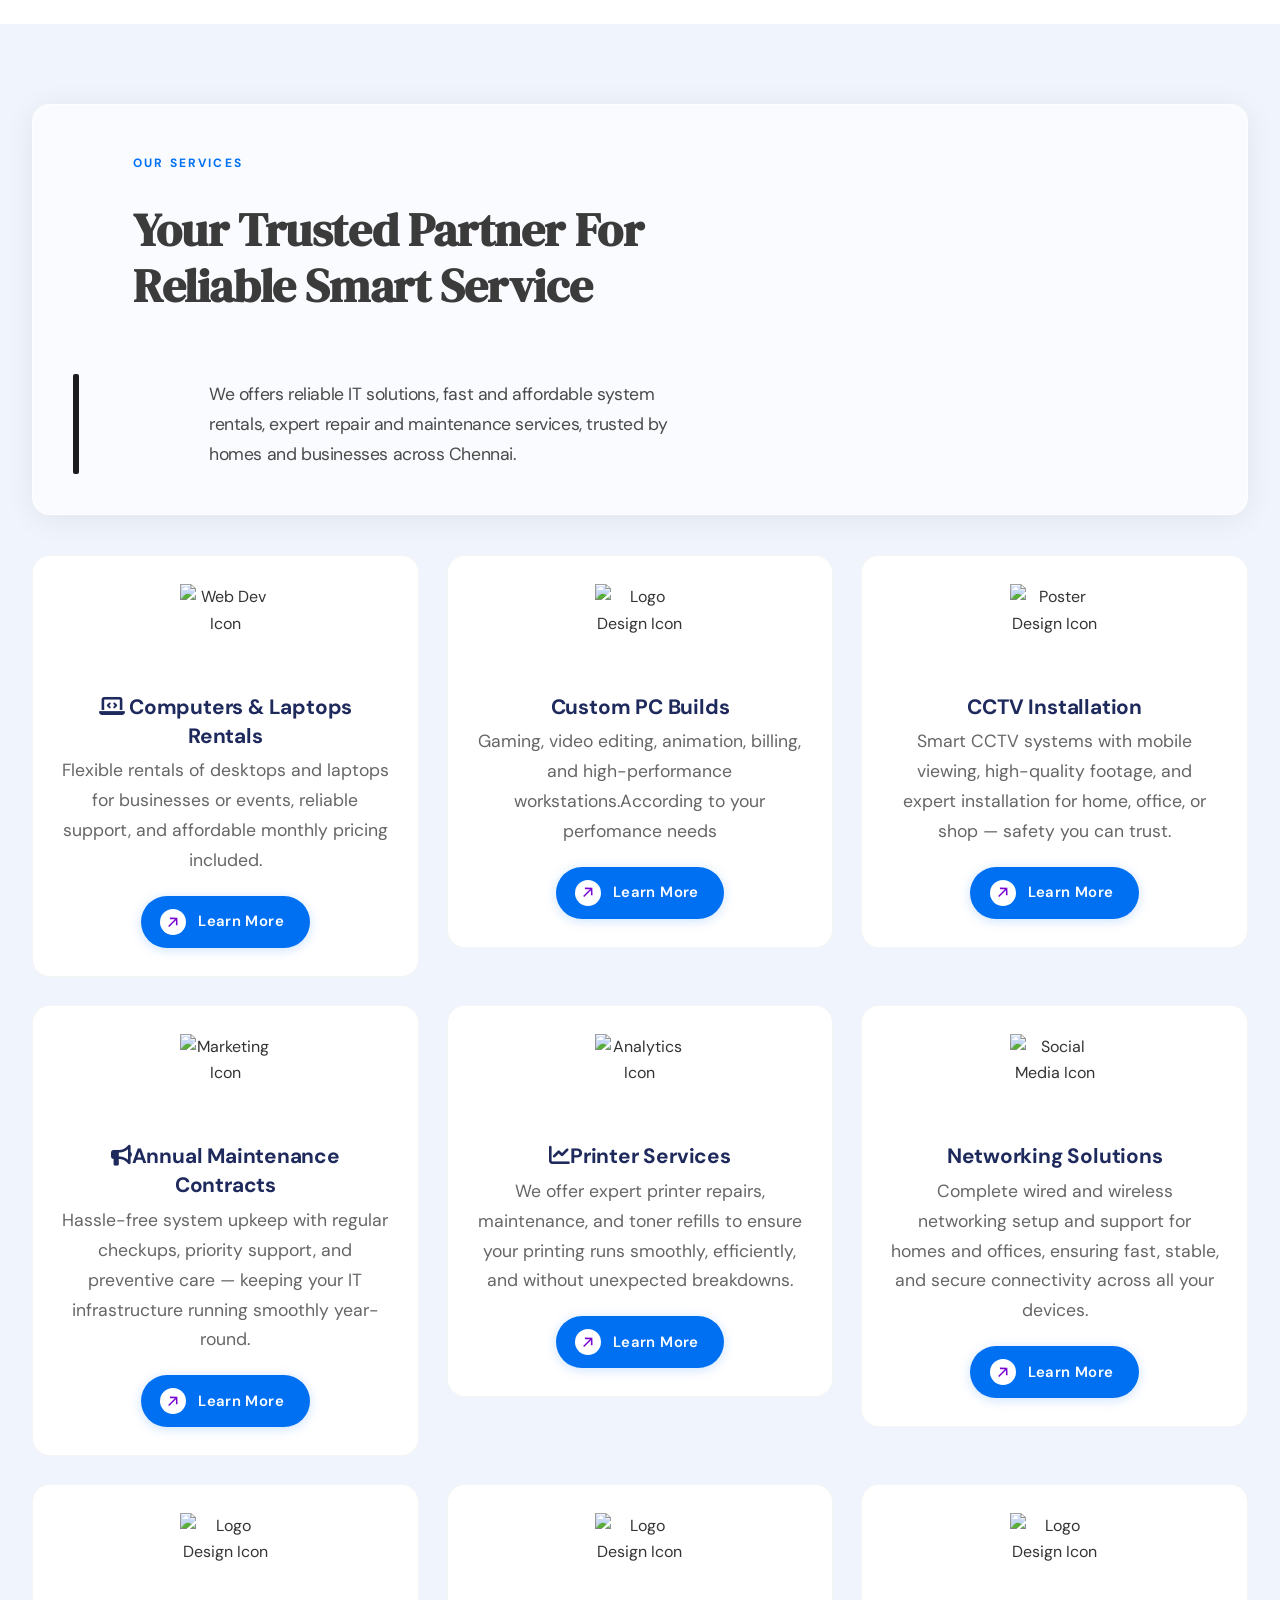
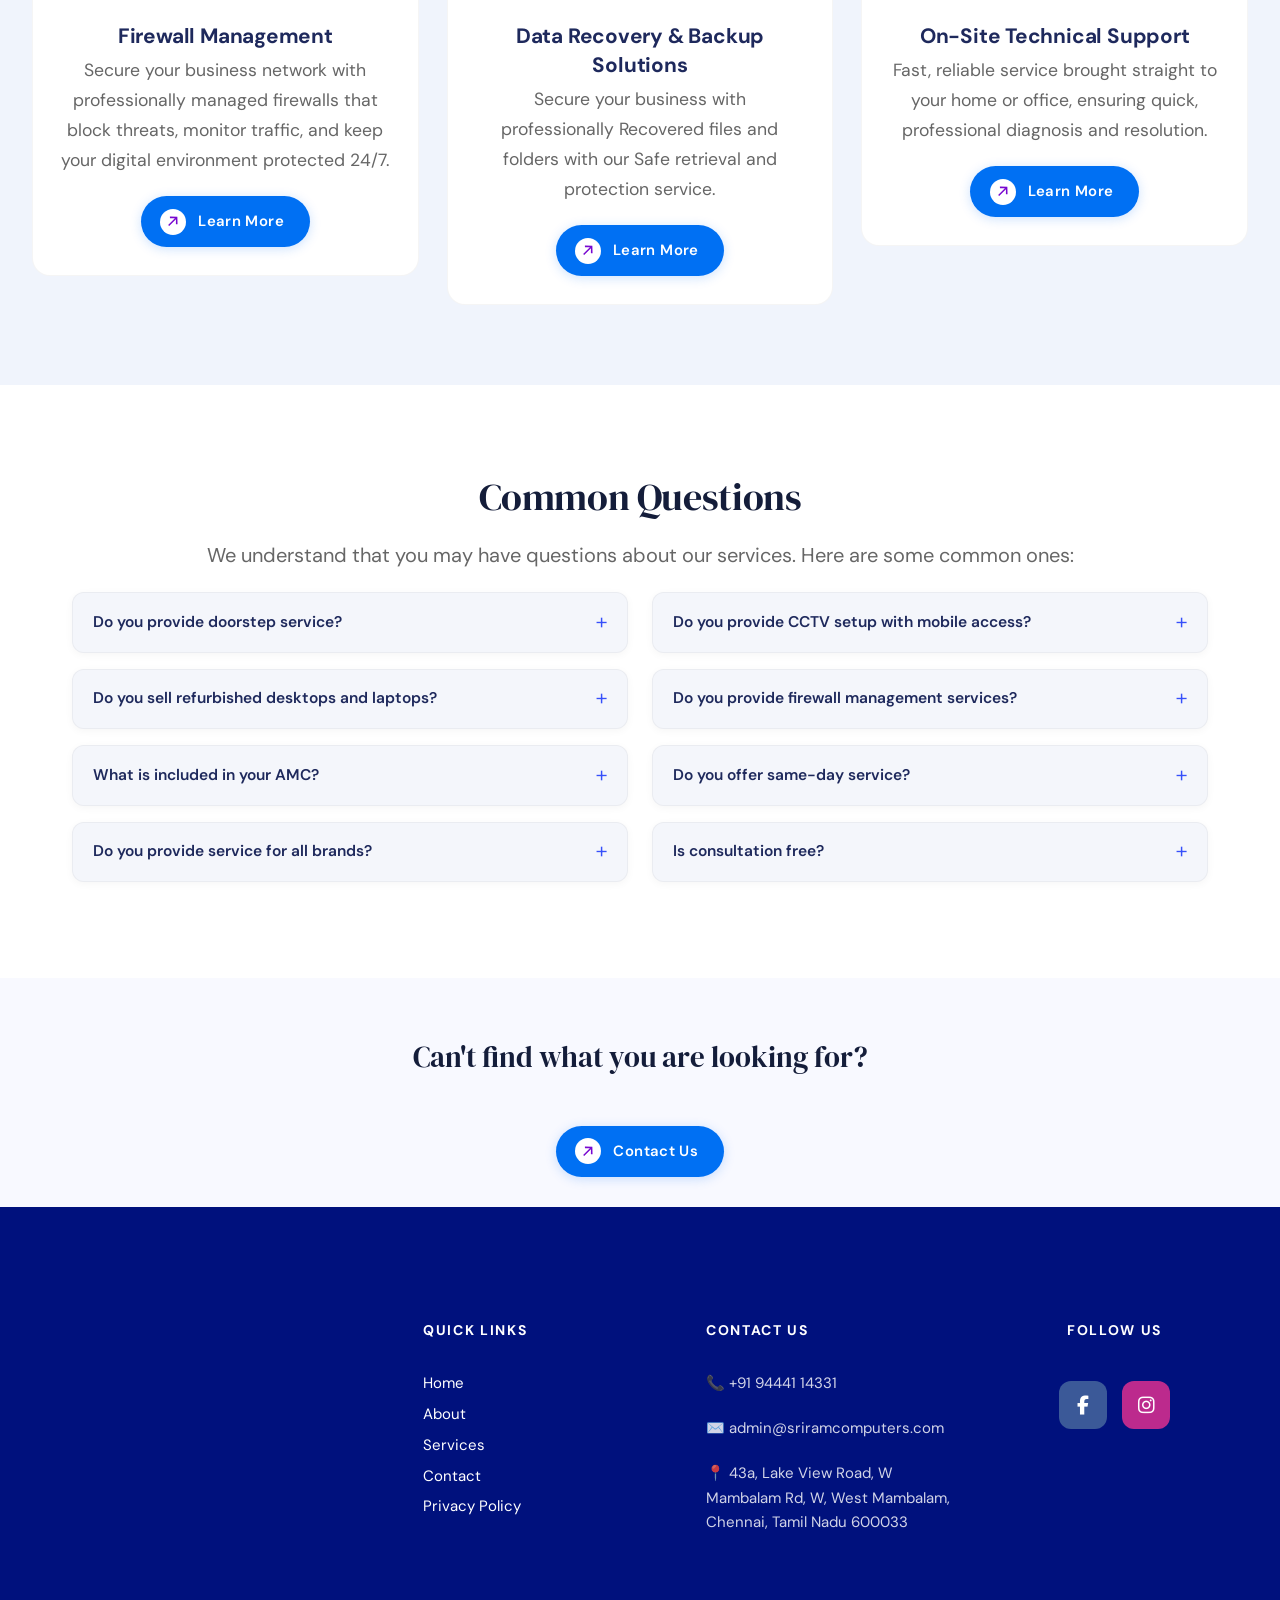
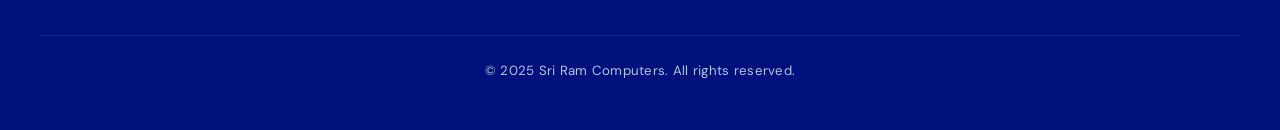
==== commit 1fff1dea: "general fix" ====
--- a/index.html
+++ b/index.html
@@ -545,7 +545,6 @@
                                 width="270" height="270" style="border:0;" allowfullscreen="" loading="lazy"
                                 referrerpolicy="no-referrer-when-downgrade">
                             </iframe>
-                            <p>Hello World</p>
                         </p>
                     </div>
                 </div>
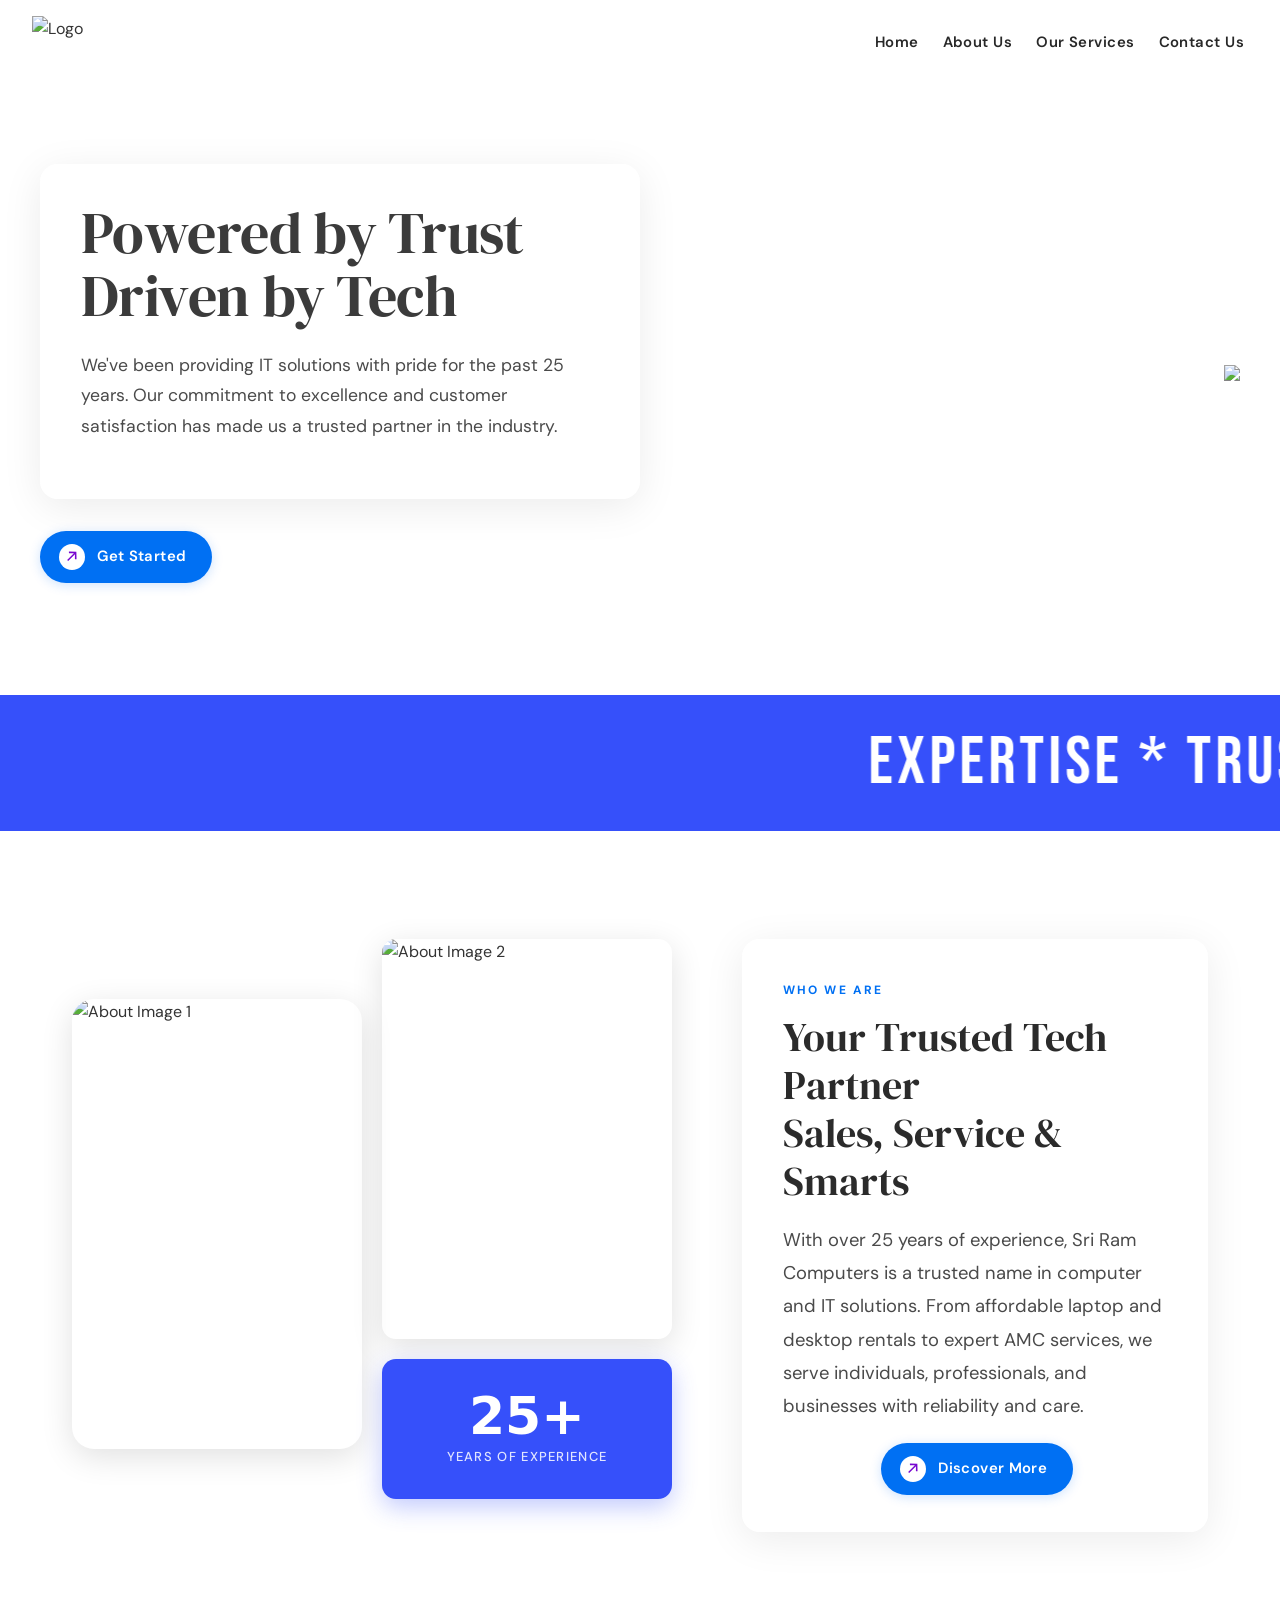
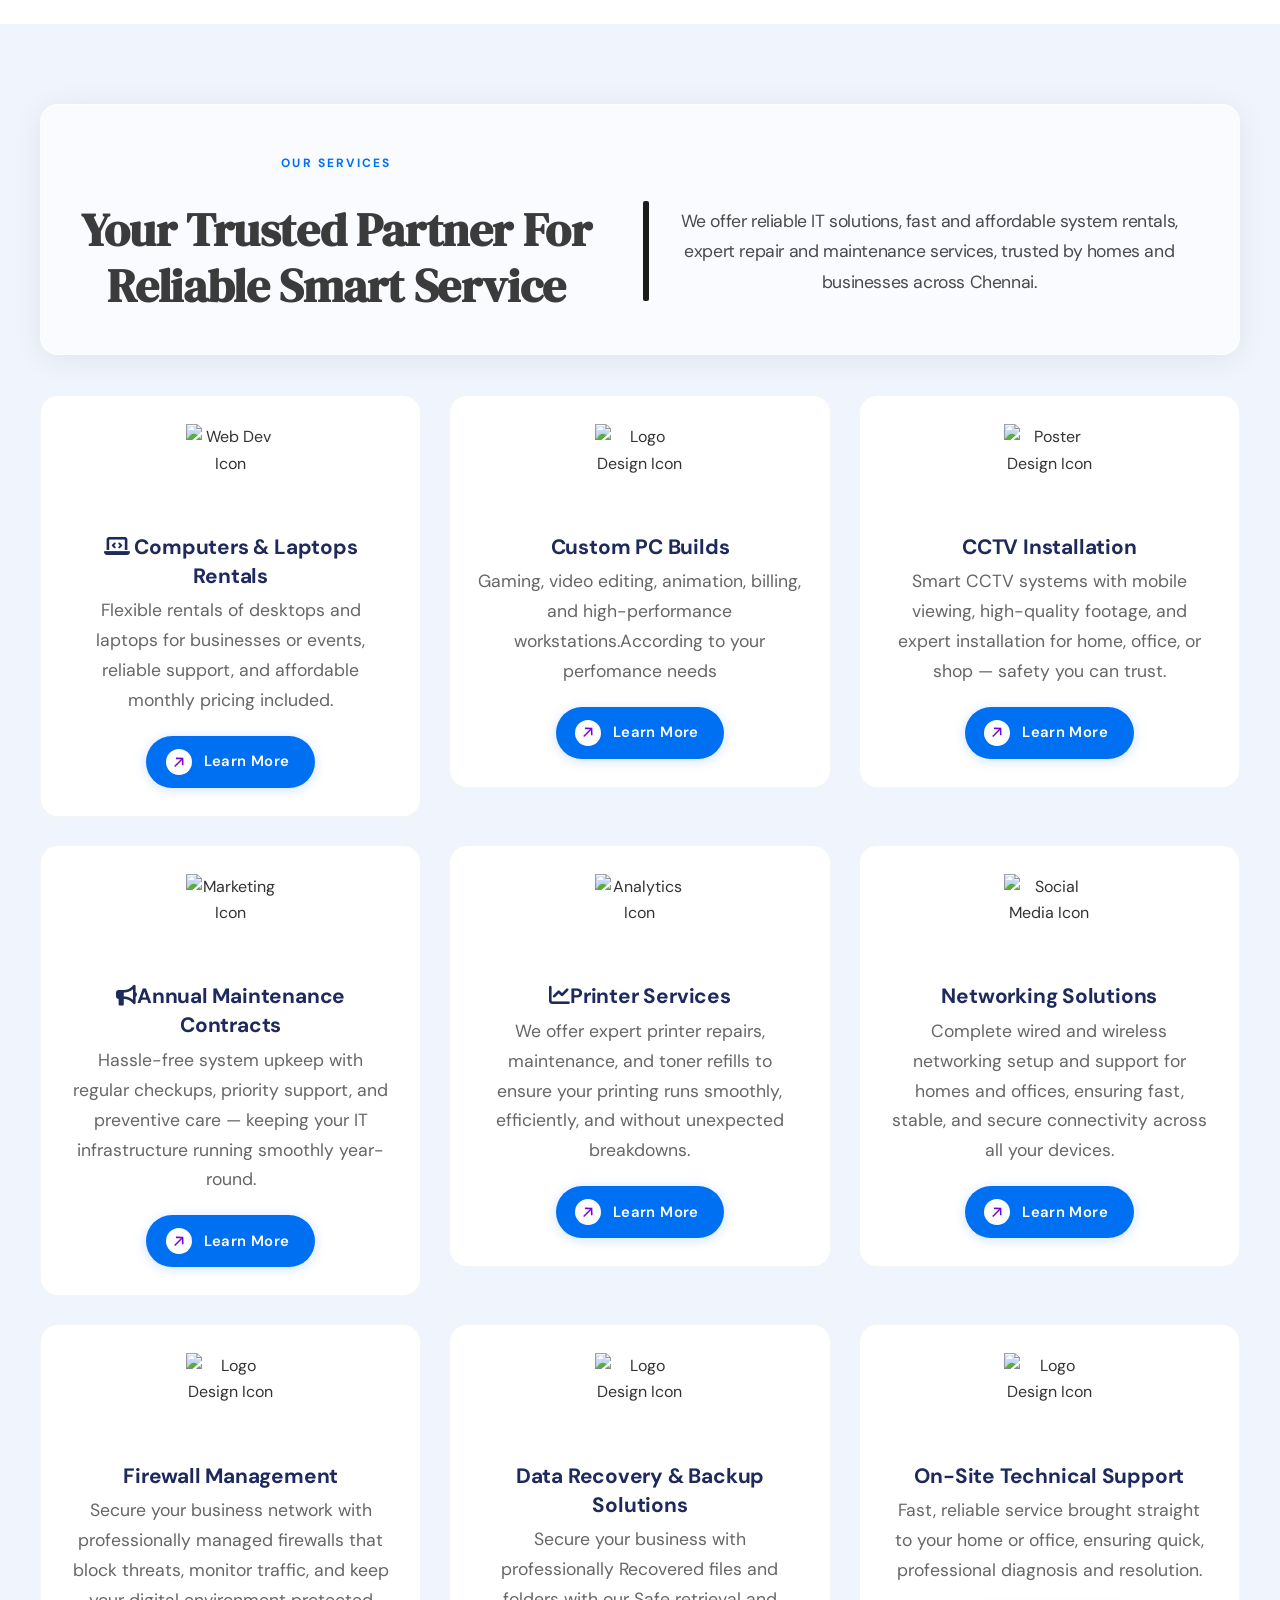
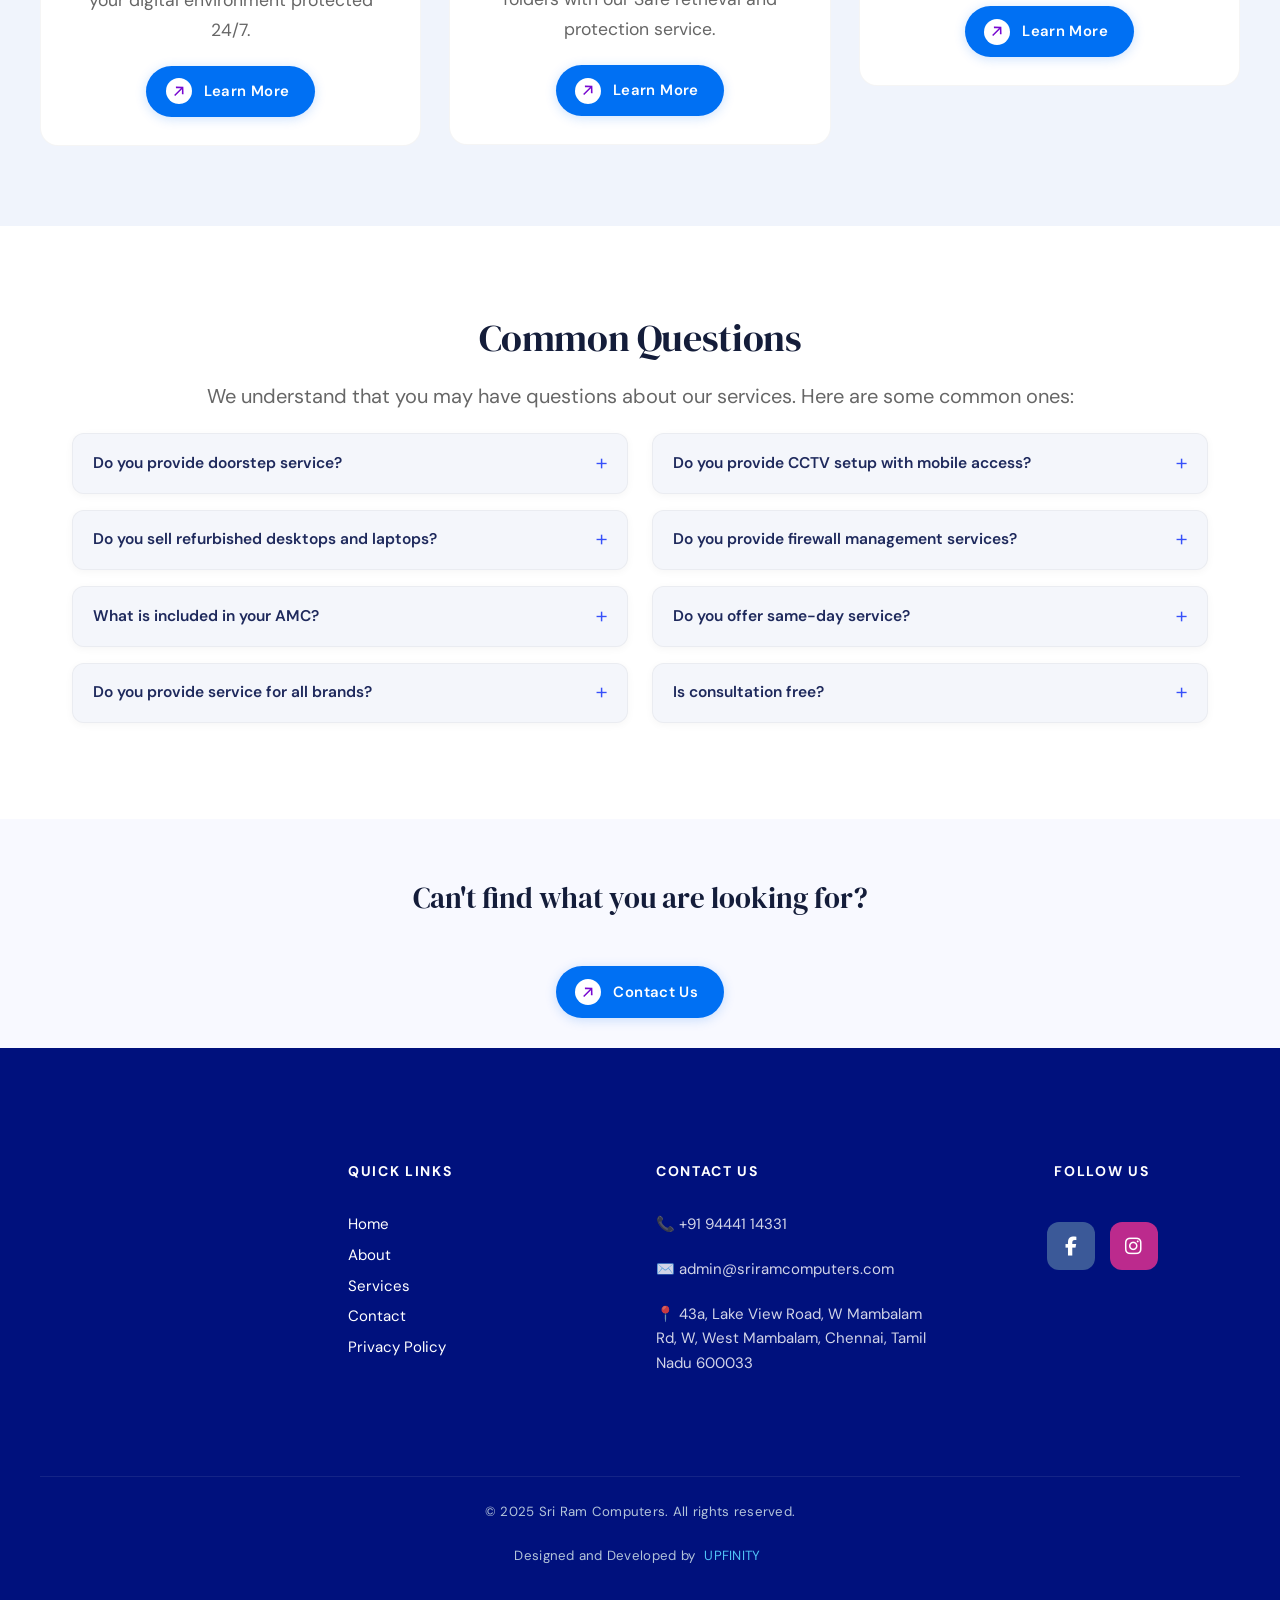
==== commit 409f7547: "fixed responsiveness and google analytics verification script" ====
--- a/index.html
+++ b/index.html
@@ -7,8 +7,10 @@
     <title>Sri Ram Computers Chennai | IT Solutions, Rentals & Repairs</title>
     <meta name="google-site-verification" content="yDatE_OyzPuMKhmLPlhZBJTBUxzxWbKgwPz71vbZgqM" />
     <!-- SEO Meta -->
-    <meta name="description" content="Sri Ram Computers – 25+ years of trusted IT solutions in Chennai. Computer & laptop rentals, AMC, CCTV, networking, custom PCs, printer services and on-site support.">
-    <meta name="keywords" content="computer shop Chennai, laptop rental Chennai, IT solutions Chennai, AMC services Chennai, CCTV installation Chennai, computer repair Chennai, networking solutions Chennai">
+    <meta name="description"
+        content="Sri Ram Computers – 25+ years of trusted IT solutions in Chennai. Computer & laptop rentals, AMC, CCTV, networking, custom PCs, printer services and on-site support.">
+    <meta name="keywords"
+        content="computer shop Chennai, laptop rental Chennai, IT solutions Chennai, AMC services Chennai, CCTV installation Chennai, computer repair Chennai, networking solutions Chennai">
     <meta name="robots" content="index, follow">
     <meta name="author" content="Sri Ram Computers">
     <link rel="canonical" href="https://www.sriramcomputers.com/index.html">
@@ -16,14 +18,16 @@
     <meta property="og:type" content="website">
     <meta property="og:url" content="https://www.sriramcomputers.com/index.html">
     <meta property="og:title" content="Sri Ram Computers | Trusted IT Solutions in Chennai">
-    <meta property="og:description" content="25+ years serving Chennai with computer rentals, AMC, CCTV, networking & repairs. Call +91 94441 14331.">
+    <meta property="og:description"
+        content="25+ years serving Chennai with computer rentals, AMC, CCTV, networking & repairs. Call +91 94441 14331.">
     <meta property="og:image" content="https://www.sriramcomputers.com/img/hero.png">
     <meta property="og:site_name" content="Sri Ram Computers">
     <meta property="og:locale" content="en_IN">
     <!-- Twitter Card -->
     <meta name="twitter:card" content="summary_large_image">
     <meta name="twitter:title" content="Sri Ram Computers | Trusted IT Solutions in Chennai">
-    <meta name="twitter:description" content="25+ years serving Chennai with computer rentals, AMC, CCTV, networking & repairs. Call +91 94441 14331.">
+    <meta name="twitter:description"
+        content="25+ years serving Chennai with computer rentals, AMC, CCTV, networking & repairs. Call +91 94441 14331.">
     <meta name="twitter:image" content="https://www.sriramcomputers.com/img/hero.png">
     <!-- LocalBusiness Schema -->
     <script type="application/ld+json">
@@ -59,9 +63,20 @@
     </script>
     <link rel="stylesheet" href="css/style.css">
     <link rel="icon" type="image/x-icon" href="/img/fav.png">
-    <link href="https://fonts.googleapis.com/css2?family=DM+Sans:ital,opsz,wght@0,9..40,300;0,9..40,400;0,9..40,500;0,9..40,600;0,9..40,700;1,9..40,400&family=DM+Serif+Display:ital@0;1&family=Bebas+Neue&display=swap" rel="stylesheet">
+    <link
+        href="https://fonts.googleapis.com/css2?family=DM+Sans:ital,opsz,wght@0,9..40,300;0,9..40,400;0,9..40,500;0,9..40,600;0,9..40,700;1,9..40,400&family=DM+Serif+Display:ital@0;1&family=Bebas+Neue&display=swap"
+        rel="stylesheet">
     <link rel="stylesheet" href="https://cdnjs.cloudflare.com/ajax/libs/font-awesome/6.4.0/css/all.min.css" />
 
+    <!-- Google tag (gtag.js) -->
+    <script async src="https://www.googletagmanager.com/gtag/js?id=G-EBLX4GT81X"></script>
+    <script>
+        window.dataLayer = window.dataLayer || [];
+        function gtag() { dataLayer.push(arguments); }
+        gtag('js', new Date());
+
+        gtag('config', 'G-EBLX4GT81X');
+    </script>
 
 </head>
 
@@ -166,23 +181,23 @@
                     </p>
                     <div class="about-link">
                         <a href="about.html" class="button" style="--clr: #7808d0; margin-top: 20px;">
-                        <span class="button__icon-wrapper">
-                            <svg viewBox="0 0 14 15" fill="none" xmlns="http://www.w3.org/2000/svg"
-                                class="button__icon-svg" width="10">
-                                <path
-                                    d="M13.376 11.552l-.264-10.44-10.44-.24.024 2.28 6.96-.048L.2 12.56l1.488 1.488 9.432-9.432-.048 6.912 2.304.024z"
-                                    fill="currentColor"></path>
-                            </svg>
-
-                            <svg viewBox="0 0 14 15" fill="none" width="10" xmlns="http://www.w3.org/2000/svg"
-                                class="button__icon-svg button__icon-svg--copy">
-                                <path
-                                    d="M13.376 11.552l-.264-10.44-10.44-.24.024 2.28 6.96-.048L.2 12.56l1.488 1.488 9.432-9.432-.048 6.912 2.304.024z"
-                                    fill="currentColor"></path>
-                            </svg>
-                        </span>
-                        Discover More
-                    </a>
+                            <span class="button__icon-wrapper">
+                                <svg viewBox="0 0 14 15" fill="none" xmlns="http://www.w3.org/2000/svg"
+                                    class="button__icon-svg" width="10">
+                                    <path
+                                        d="M13.376 11.552l-.264-10.44-10.44-.24.024 2.28 6.96-.048L.2 12.56l1.488 1.488 9.432-9.432-.048 6.912 2.304.024z"
+                                        fill="currentColor"></path>
+                                </svg>
+
+                                <svg viewBox="0 0 14 15" fill="none" width="10" xmlns="http://www.w3.org/2000/svg"
+                                    class="button__icon-svg button__icon-svg--copy">
+                                    <path
+                                        d="M13.376 11.552l-.264-10.44-10.44-.24.024 2.28 6.96-.048L.2 12.56l1.488 1.488 9.432-9.432-.048 6.912 2.304.024z"
+                                        fill="currentColor"></path>
+                                </svg>
+                            </span>
+                            Discover More
+                        </a>
                     </div>
                 </div>
             </div>
@@ -200,7 +215,7 @@
 
             <div class="vertical-line-section">
                 <div class="vertical-line"></div>
-                <p class="line-text">We offers reliable IT solutions, fast and affordable system rentals,
+                <p class="line-text">We offer reliable IT solutions, fast and affordable system rentals,
                     expert repair and maintenance services, trusted by homes and businesses across Chennai.</p>
             </div>
         </div>
@@ -584,7 +599,8 @@
 
             <!-- Social and Copyright -->
             <div class="footer-bottom">
-                <p>© 2025 Sri Ram Computers. All rights reserved.</p>
+                <p>© 2025 Sri Ram Computers. All rights reserved.</p><br>
+                <p>Designed and Developed by <a href="https://upfinity-git.github.io/upfinity-site/">UPFINITY</a></p>
             </div>
         </div>
     </footer>
--- a/css/style.css
+++ b/css/style.css
@@ -423,6 +423,9 @@
   grid-template-columns: repeat(3, 1fr);
   gap: 1.75rem;
   margin-top: 2.5rem;
+  max-width: 1200px;
+  margin-left: auto;
+  margin-right: auto;
 }
 
 .services .bg-blur {
@@ -436,44 +439,24 @@
   border: 1px solid rgba(255,255,255,0.7);
 }
 
+/* ========== CENTERED DESKTOP HEADING LAYOUT ========== */
 .heading-with-line {
   display: flex;
   align-items: center;
+  justify-content: center;
   flex-wrap: wrap;
+  gap: 2rem;
+  padding: 0 20px;
+  max-width: 1200px;
+  margin: 0 auto;
 }
 
 .heading-content {
-  flex: 2;
+  flex: 1 1 auto;
   max-width: fit-content;
-  padding-left: 60px;
-  min-width: 700px;
-}
-
-.vertical-line-section {
-  flex: 1;
-  display: flex;
-  align-items: center;
-  gap: 80px;
-  min-width: 500px;
-}
-
-.vertical-line {
-  width: 6px;
-  height: 100px;
-  background-color: #1c1c1c;
-  margin-top: 60px;
-  border-radius: 2px;
-}
-
-.line-text {
-  color: #4a4a4a;
-  font-family: var(--font-body);
-  font-size: 1.1rem;
-  line-height: 1.72;
-  max-width: 500px;
-  margin-top: 60px;
-  margin-left: 50px;
-  font-weight: 400;
+  padding-left: 0;
+  text-align: center;
+  min-width: unset;
 }
 
 .ser-h3 {
@@ -483,9 +466,39 @@
   color: #3b3b3b;
   line-height: 1.2;
   padding-bottom: 8px;
-  padding-left: 30px;
-  text-align: left;
+  padding-left: 0;
+  text-align: center;
   letter-spacing: -0.01em;
+}
+
+.vertical-line-section {
+  flex: 1 1 auto;
+  display: flex;
+  align-items: center;
+  justify-content: center;
+  gap: 30px;
+  min-width: unset;
+}
+
+.vertical-line {
+  width: 6px;
+  height: 100px;
+  background-color: #1c1c1c;
+  margin-top: 60px;
+  border-radius: 2px;
+  flex-shrink: 0;
+}
+
+.line-text {
+  color: #4a4a4a;
+  font-family: var(--font-body);
+  font-size: 1.1rem;
+  line-height: 1.72;
+  max-width: 500px;
+  margin-top: 60px;
+  margin-left: 0;
+  font-weight: 400;
+  text-align: center;
 }
 
 .card {
@@ -871,7 +884,7 @@
 
 .footer-col1 {
   align-items: center;
-  margin-left: 100px;
+  margin-left: 0;
   margin-top: 50px;
 }
 
@@ -932,6 +945,47 @@
     max-width: 280px;
     margin: 0 auto;
     text-align: center;
+  }
+
+  /* RESPONSIVE HEADING SECTION */
+  .heading-with-line {
+    flex-direction: column;
+    align-items: center;
+    justify-content: center;
+    text-align: center;
+    gap: 1.5rem;
+    padding: 0 20px;
+  }
+
+  .heading-content {
+    padding-left: 0;
+    text-align: center;
+  }
+
+  .ser-h3 {
+    padding-left: 0;
+    font-size: 2.2rem;
+    text-align: center;
+  }
+
+  .vertical-line-section {
+    flex-direction: column;
+    align-items: center;
+    justify-content: center;
+    gap: 15px;
+    width: 100%;
+  }
+
+  .vertical-line {
+    width: 80px;
+    height: 4px;
+    margin: 0 auto;
+  }
+
+  .line-text {
+    margin: 0;
+    text-align: center;
+    font-size: 1rem;
   }
 
   .services .features {
@@ -1037,47 +1091,44 @@
     padding: 0 5px;
   }
 
+  /* RESPONSIVE HEADING SECTION */
+  .ser-h3 {
+    font-size: 1.85rem;
+    padding: 0 15px;
+    text-align: center;
+  }
+
+  .heading-with-line {
+    padding: 0 15px;
+    gap: 1rem;
+    justify-content: center;
+  }
+
+  .vertical-line {
+    width: 60px;
+    height: 3px;
+    margin: 10px auto;
+  }
+
+  .line-text {
+    font-size: 0.95rem;
+    max-width: 90%;
+    line-height: 1.6;
+    padding: 0 10px;
+    text-align: center;
+  }
+
+  .bg-blur {
+    padding: 25px 20px !important;
+  }
+
   .services .features {
     grid-template-columns: 1fr;
     gap: 1.5rem;
   }
 
-  .services .heading-with-line {
-    flex-direction: column;
-    text-align: center;
-    padding: 10px;
-  }
-
-  .services .ser-h3 {
-    text-align: center;
-    padding-left: 0;
-    font-size: 2rem;
-  }
-
-  .vertical-line-section {
-    flex-direction: column;
-    align-items: center;
-    margin-top: 20px;
-    margin-bottom: 20px;
-  }
-
-  .vertical-line {
-    width: 100px;
-    height: 3px;
-    background-color: #1c1c1c;
-    margin: 0 auto;
-  }
-
-  .line-text {
-    margin: 0;
-    font-size: 0.95rem;
-    text-align: center;
-    max-width: 90%;
-  }
-
-  .features .card img {
-    width: 80px;
-    height: 80px;
+  .faq-columns {
+    grid-template-columns: 1fr;
   }
 
   .footer-columns {
@@ -1111,6 +1162,36 @@
 
 /* ===================== 600px and below ===================== */
 @media (max-width: 600px) {
+  /* RESPONSIVE HEADING SECTION */
+  .ser-h3 {
+    font-size: 1.6rem;
+    padding: 0 12px;
+    text-align: center;
+  }
+
+  .heading-with-line {
+    padding: 0 10px;
+    gap: 0.8rem;
+    justify-content: center;
+  }
+
+  .vertical-line {
+    width: 50px;
+    height: 3px;
+    margin: 8px auto;
+  }
+
+  .line-text {
+    font-size: 0.9rem;
+    max-width: 100%;
+    padding: 0 8px;
+    text-align: center;
+  }
+
+  .bg-blur {
+    padding: 20px 15px !important;
+  }
+
   .footer-links {
     flex-direction: column;
     align-items: center;
@@ -1160,6 +1241,42 @@
     font-size: 12px;
   }
 
+  /* RESPONSIVE HEADING SECTION */
+  .ser-h3 {
+    font-size: 1.4rem;
+    padding: 0 10px;
+    line-height: 1.3;
+    text-align: center;
+  }
+
+  .heading-with-line {
+    padding: 0 8px;
+    gap: 0.6rem;
+    justify-content: center;
+  }
+
+  .abt-h2 {
+    font-size: 0.65rem;
+    text-align: center;
+  }
+
+  .vertical-line {
+    width: 40px;
+    height: 2px;
+    margin: 6px auto;
+  }
+
+  .line-text {
+    font-size: 0.85rem;
+    padding: 0 5px;
+    max-width: 100%;
+    text-align: center;
+  }
+
+  .bg-blur {
+    padding: 15px 12px !important;
+  }
+
   .features .card {
     padding: 1.25rem;
   }
@@ -1203,4 +1320,4 @@
     height: 42px;
     font-size: 17px;
   }
-}
+}
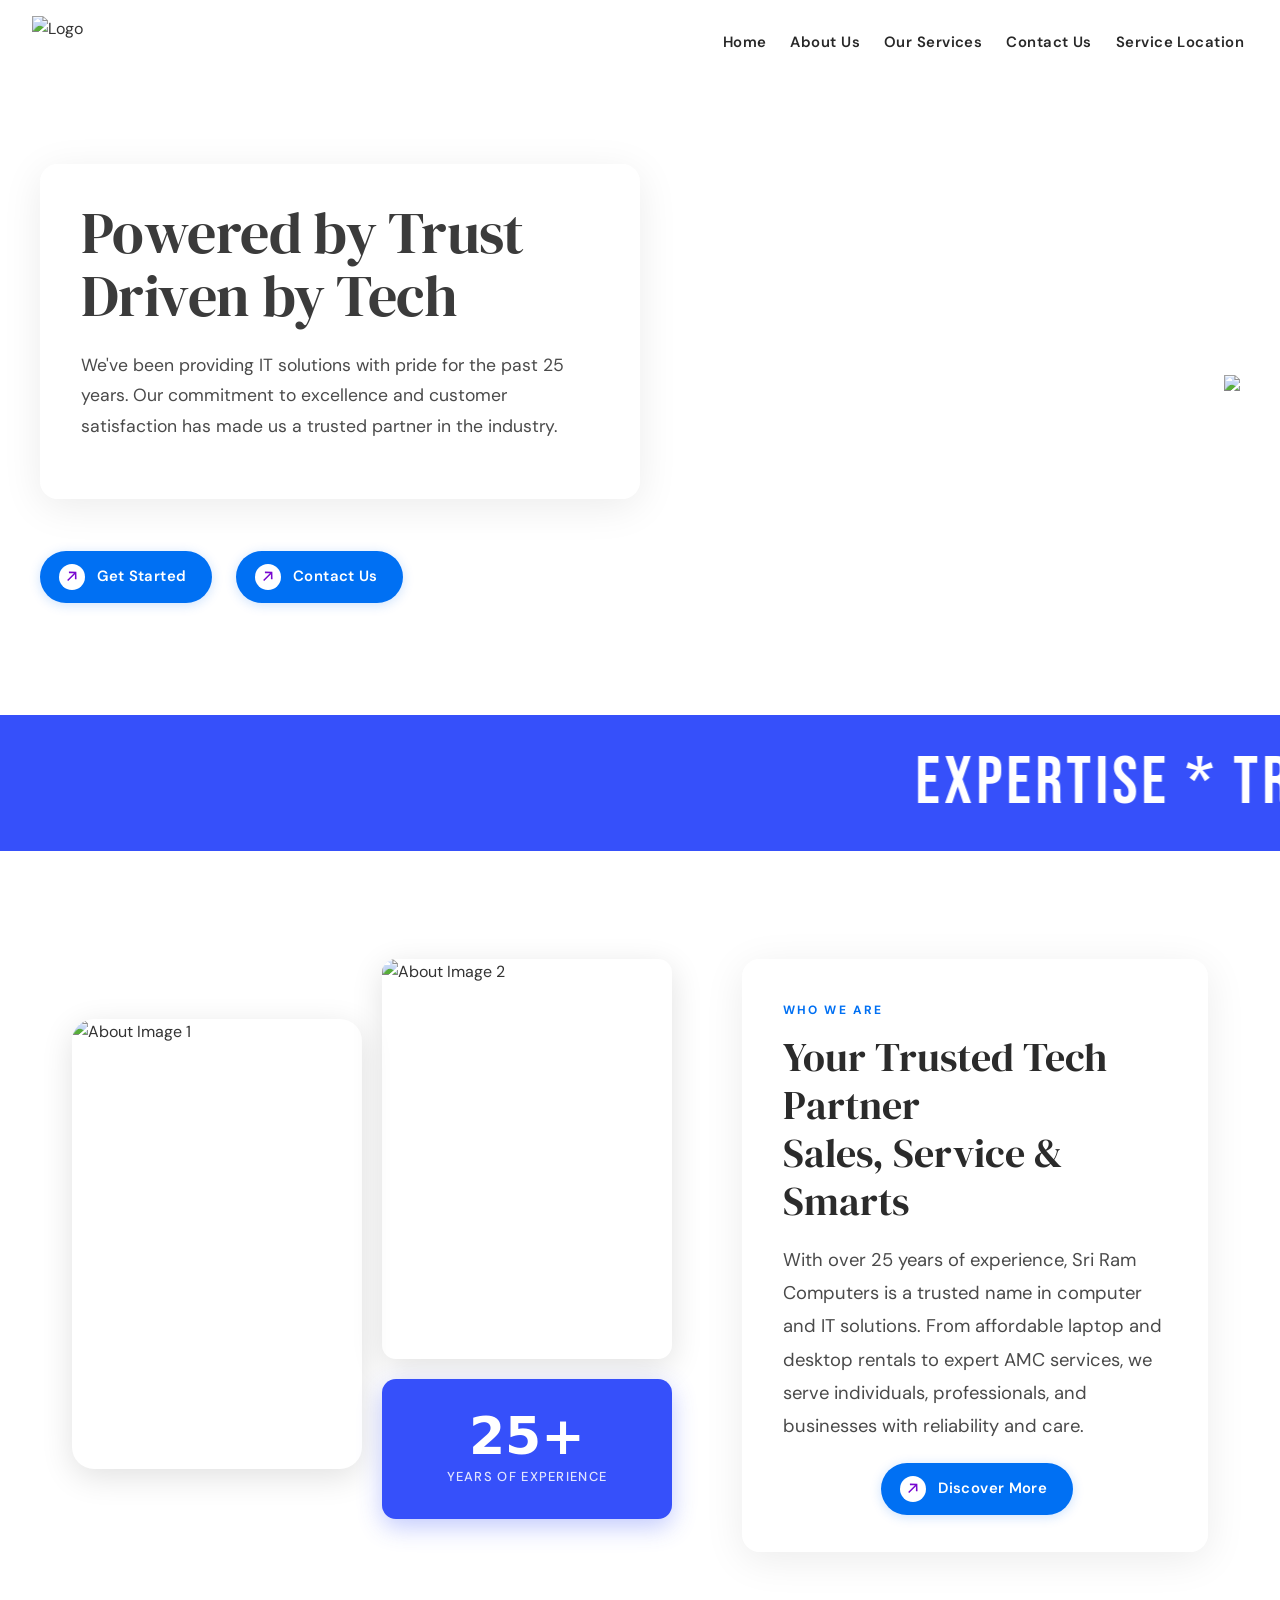
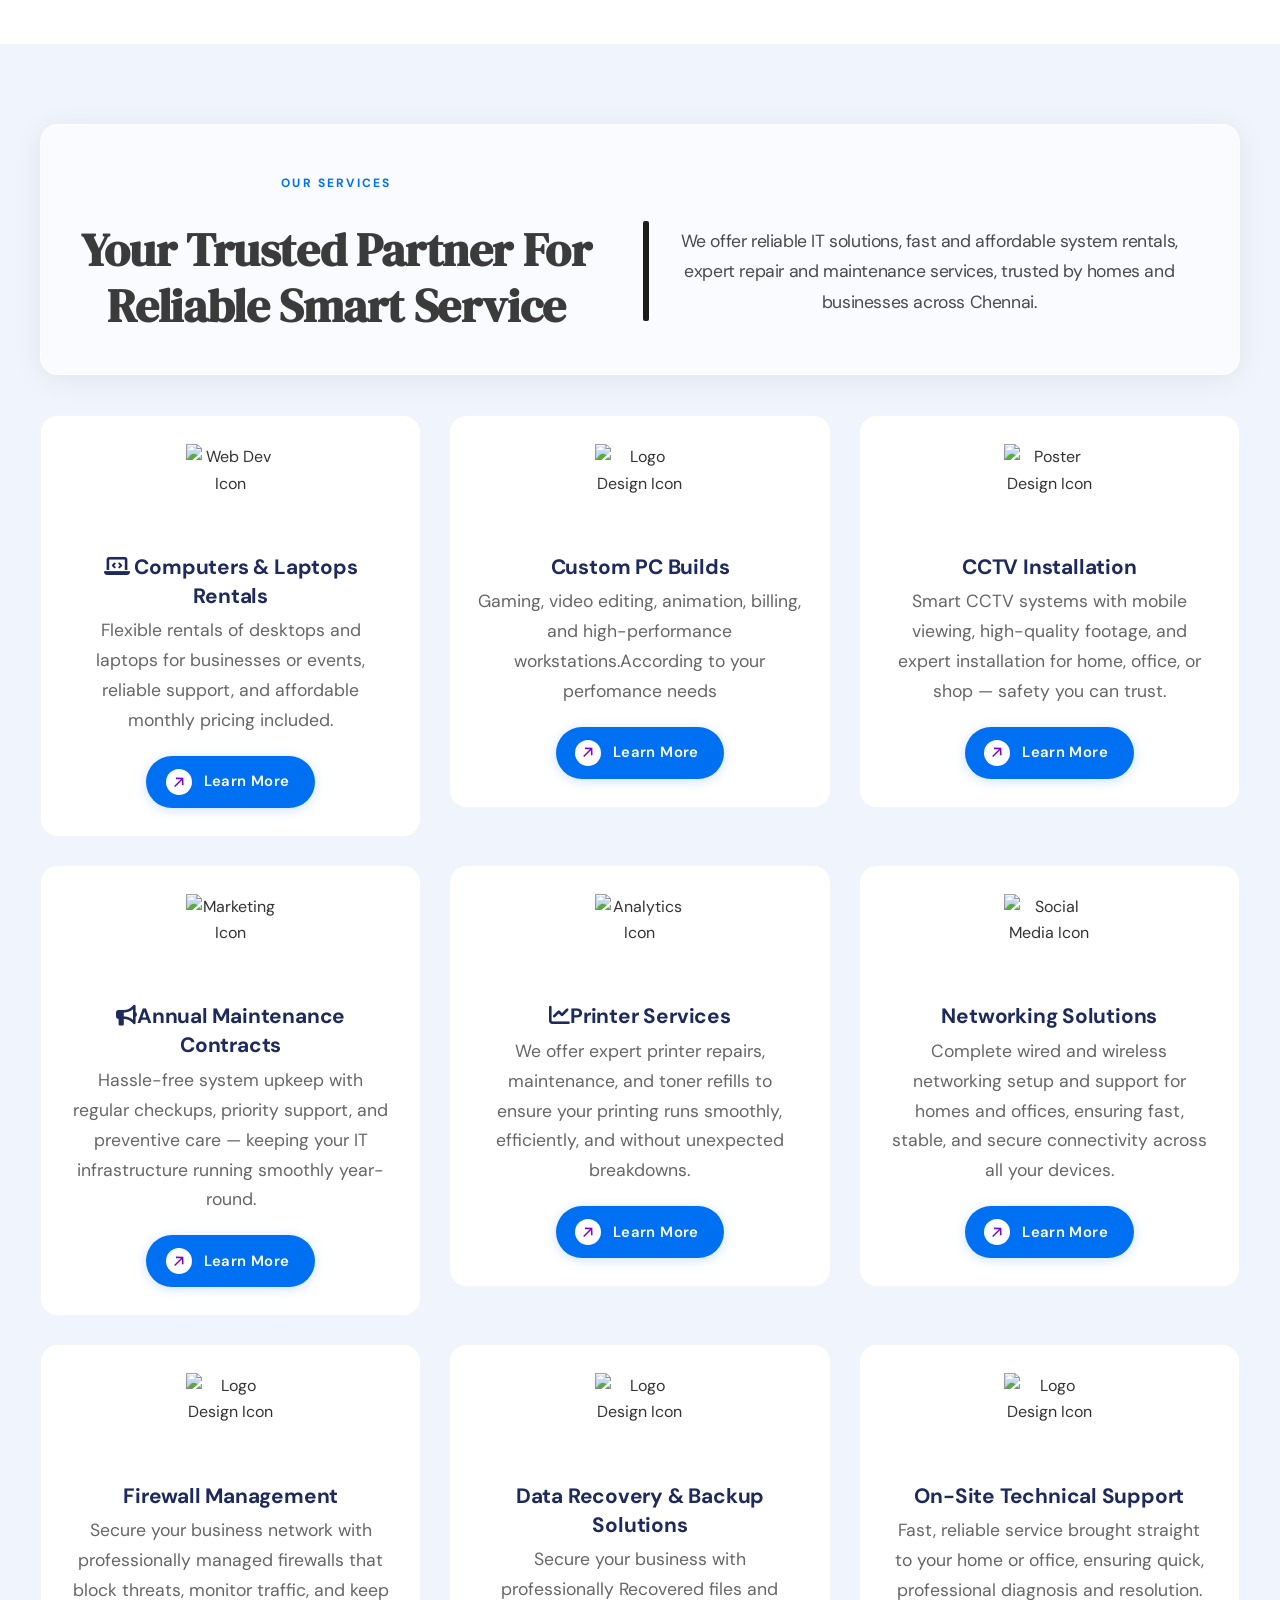
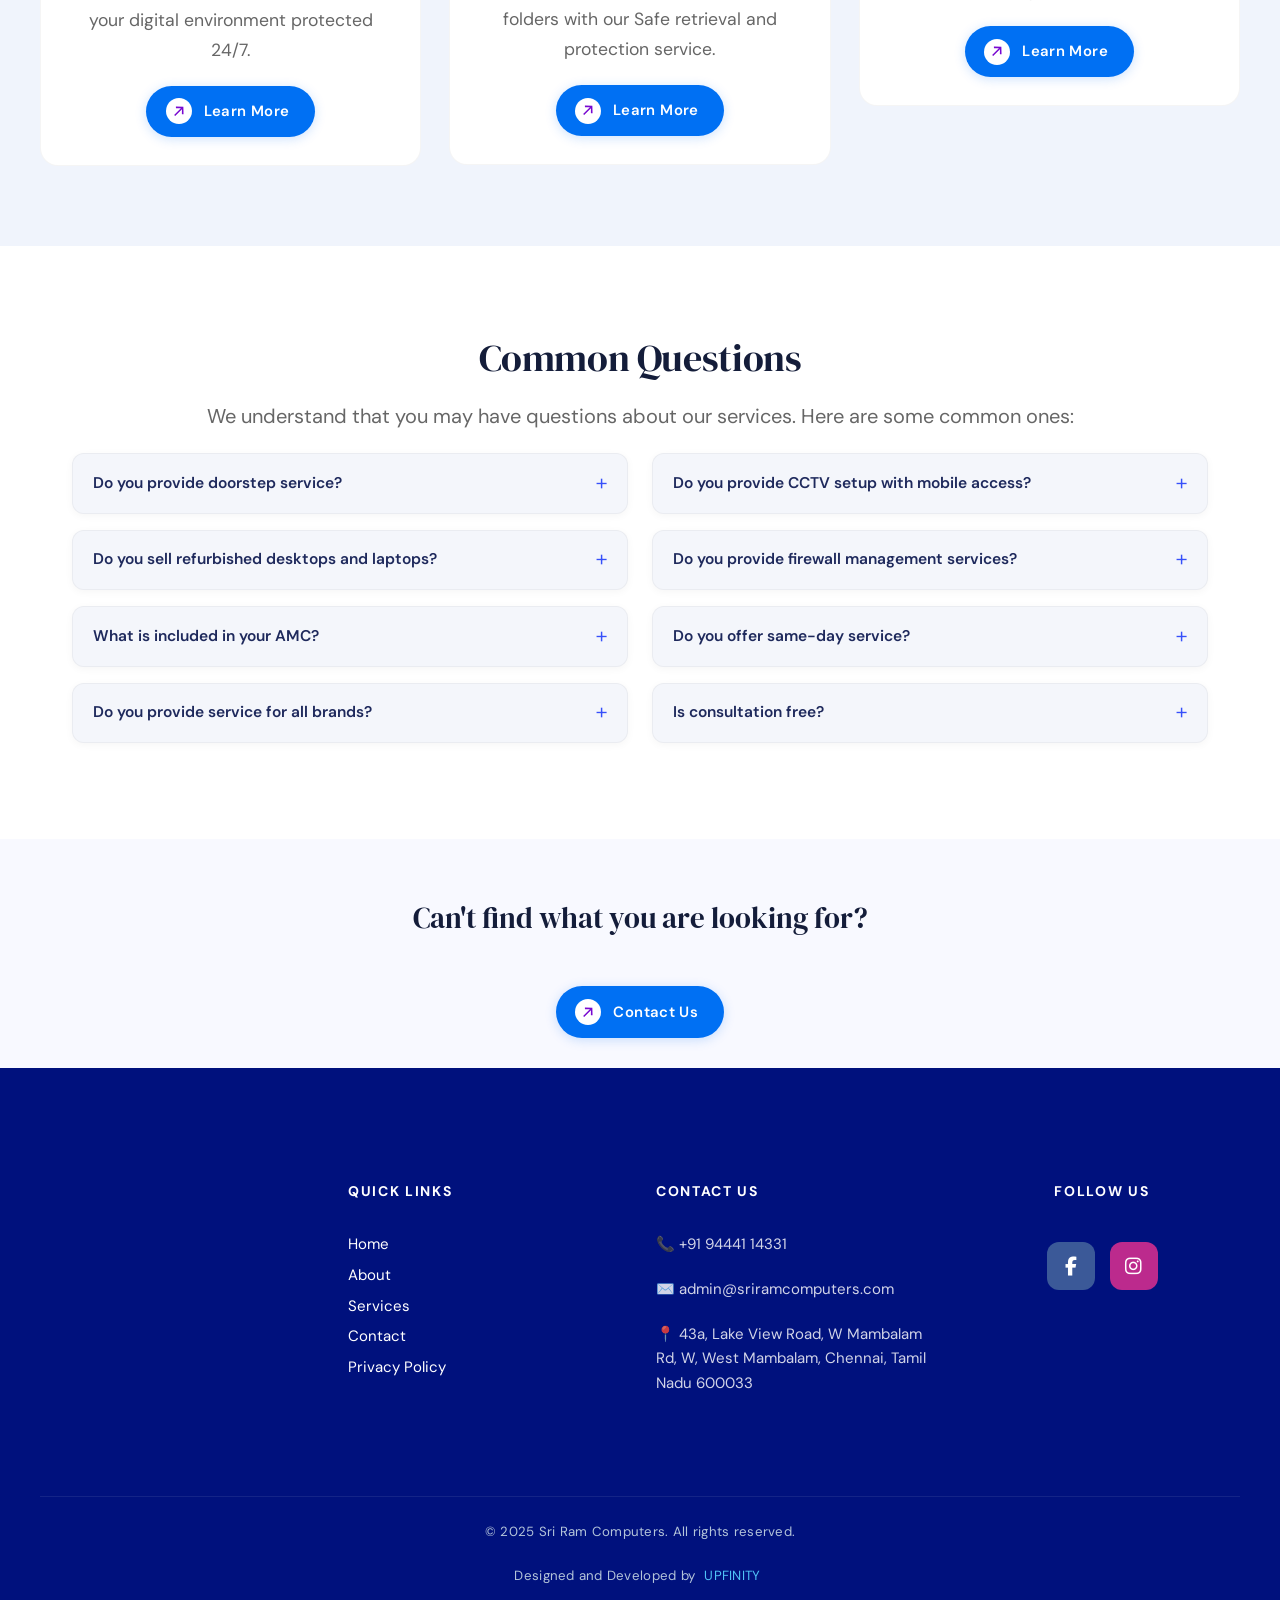
==== commit 4f03e83b: "first commit" ====
--- a/index.html
+++ b/index.html
@@ -95,6 +95,7 @@
                 <a href="#about" class="btn">About Us</a>
                 <a href="#services" class="btn">Our Services</a>
                 <a href="#contact" class="btn">Contact Us</a>
+                <a href="https://maps.app.goo.gl/EhXauYz8fuFx8rKw9" class="btn">Service Location</a>
             </div>
         </nav>
 
@@ -109,26 +110,48 @@
                         </p>
                     </div>
                     <!-- From Uiverse.io by Creatlydev -->
-                    <a href="#services">
-                        <button href="#services" class="button" style="--clr: #7808d0">
-                            <span class="button__icon-wrapper">
-                                <svg viewBox="0 0 14 15" fill="none" xmlns="http://www.w3.org/2000/svg"
-                                    class="button__icon-svg" width="10">
-                                    <path
-                                        d="M13.376 11.552l-.264-10.44-10.44-.24.024 2.28 6.96-.048L.2 12.56l1.488 1.488 9.432-9.432-.048 6.912 2.304.024z"
-                                        fill="currentColor"></path>
-                                </svg>
-
-                                <svg viewBox="0 0 14 15" fill="none" width="10" xmlns="http://www.w3.org/2000/svg"
-                                    class="button__icon-svg button__icon-svg--copy">
-                                    <path
-                                        d="M13.376 11.552l-.264-10.44-10.44-.24.024 2.28 6.96-.048L.2 12.56l1.488 1.488 9.432-9.432-.048 6.912 2.304.024z"
-                                        fill="currentColor"></path>
-                                </svg>
-                            </span>
-                            Get Started
-                        </button>
-                    </a>
+                    <div>
+                        <a href="#services">
+                            <button href="#services" class="button" style="--clr: #7808d0">
+                                <span class="button__icon-wrapper">
+                                    <svg viewBox="0 0 14 15" fill="none" xmlns="http://www.w3.org/2000/svg"
+                                        class="button__icon-svg" width="10">
+                                        <path
+                                            d="M13.376 11.552l-.264-10.44-10.44-.24.024 2.28 6.96-.048L.2 12.56l1.488 1.488 9.432-9.432-.048 6.912 2.304.024z"
+                                            fill="currentColor"></path>
+                                    </svg>
+
+                                    <svg viewBox="0 0 14 15" fill="none" width="10" xmlns="http://www.w3.org/2000/svg"
+                                        class="button__icon-svg button__icon-svg--copy">
+                                        <path
+                                            d="M13.376 11.552l-.264-10.44-10.44-.24.024 2.28 6.96-.048L.2 12.56l1.488 1.488 9.432-9.432-.048 6.912 2.304.024z"
+                                            fill="currentColor"></path>
+                                    </svg>
+                                </span>
+                                Get Started
+                            </button>
+                        </a>
+                        <a href="contact.html" style="text-decoration: none; margin-left: 20px;">
+                            <button class="button" style="--clr: #7808d0; margin-top: 20px;">
+                                <span class="button__icon-wrapper">
+                                    <svg viewBox="0 0 14 15" fill="none" xmlns="http://www.w3.org/2000/svg"
+                                        class="button__icon-svg" width="10">
+                                        <path
+                                            d="M13.376 11.552l-.264-10.44-10.44-.24.024 2.28 6.96-.048L.2 12.56l1.488 1.488 9.432-9.432-.048 6.912 2.304.024z"
+                                            fill="currentColor"></path>
+                                    </svg>
+
+                                    <svg viewBox="0 0 14 15" fill="none" width="10" xmlns="http://www.w3.org/2000/svg"
+                                        class="button__icon-svg button__icon-svg--copy">
+                                        <path
+                                            d="M13.376 11.552l-.264-10.44-10.44-.24.024 2.28 6.96-.048L.2 12.56l1.488 1.488 9.432-9.432-.048 6.912 2.304.024z"
+                                            fill="currentColor"></path>
+                                    </svg>
+                                </span>
+                                Contact Us
+                            </button>
+                        </a>
+                    </div>
                 </div>
                 <div>
                     <img src="img/hero.png">
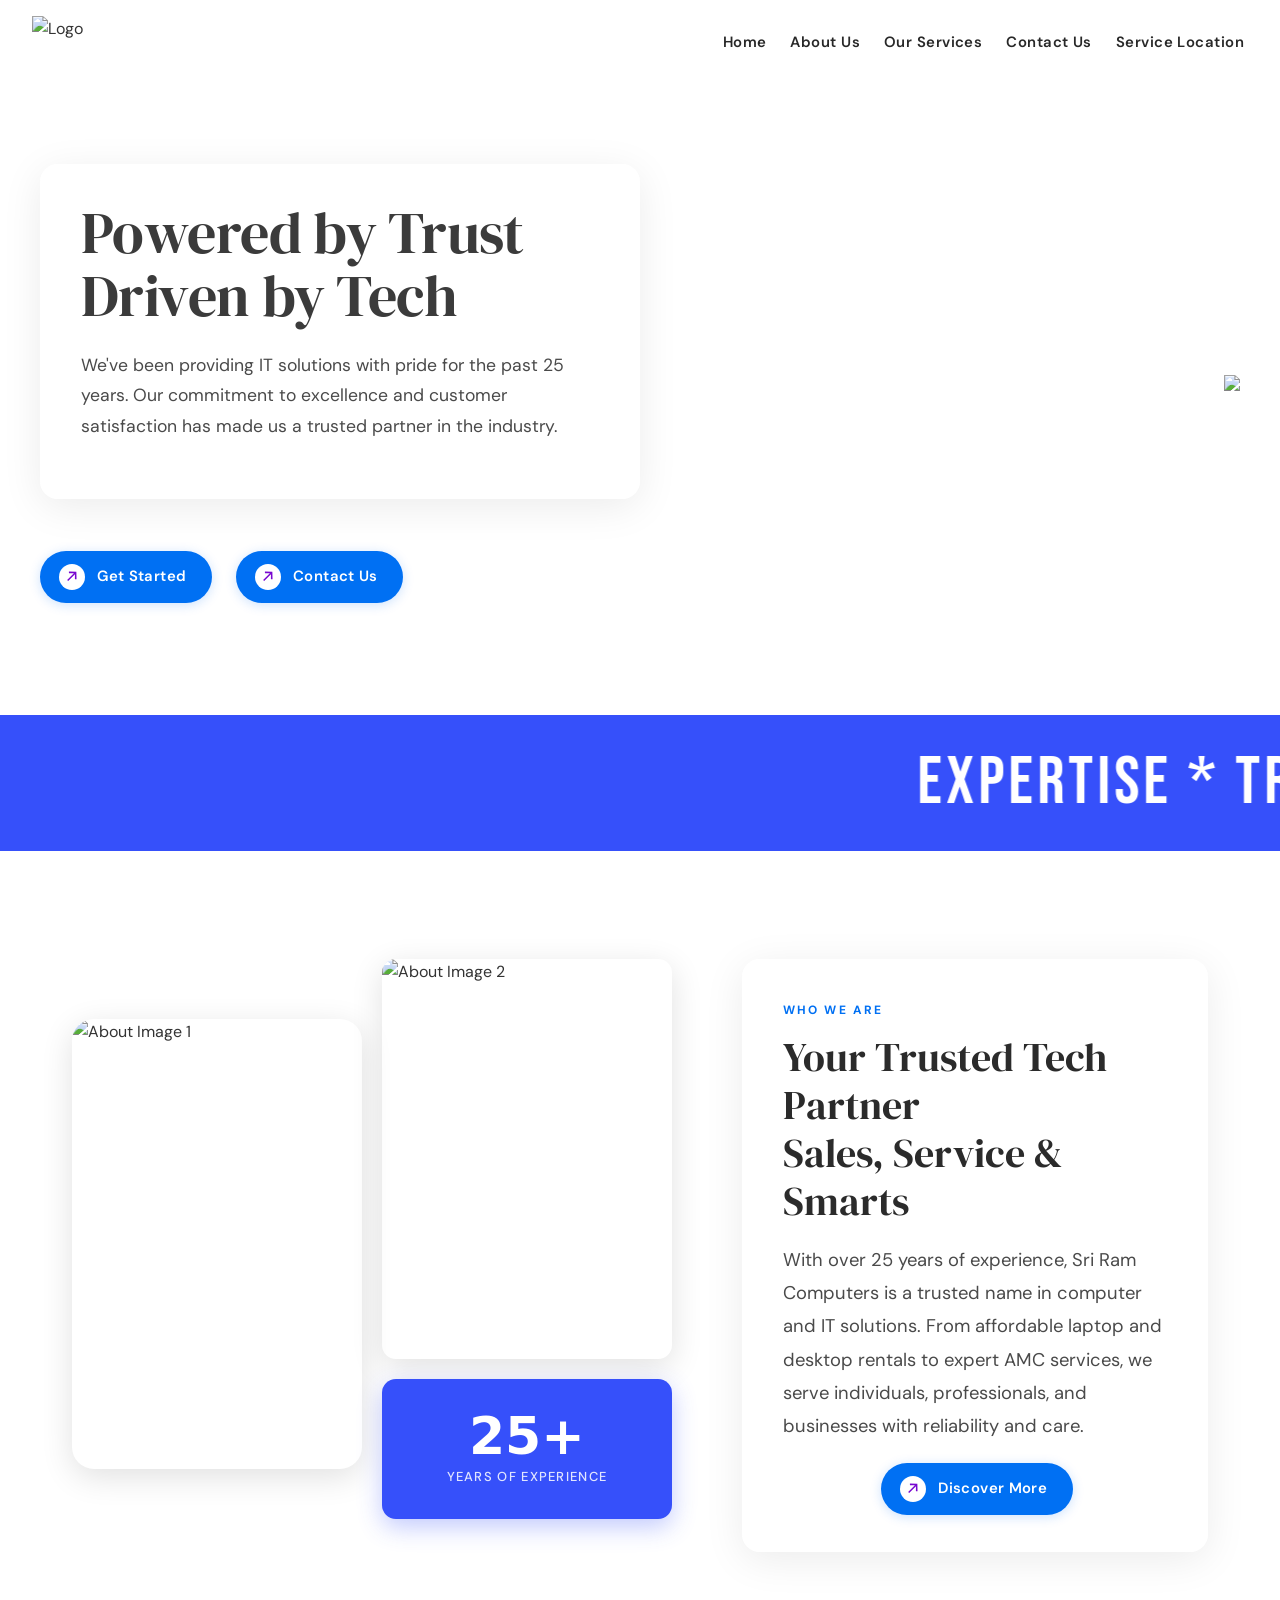
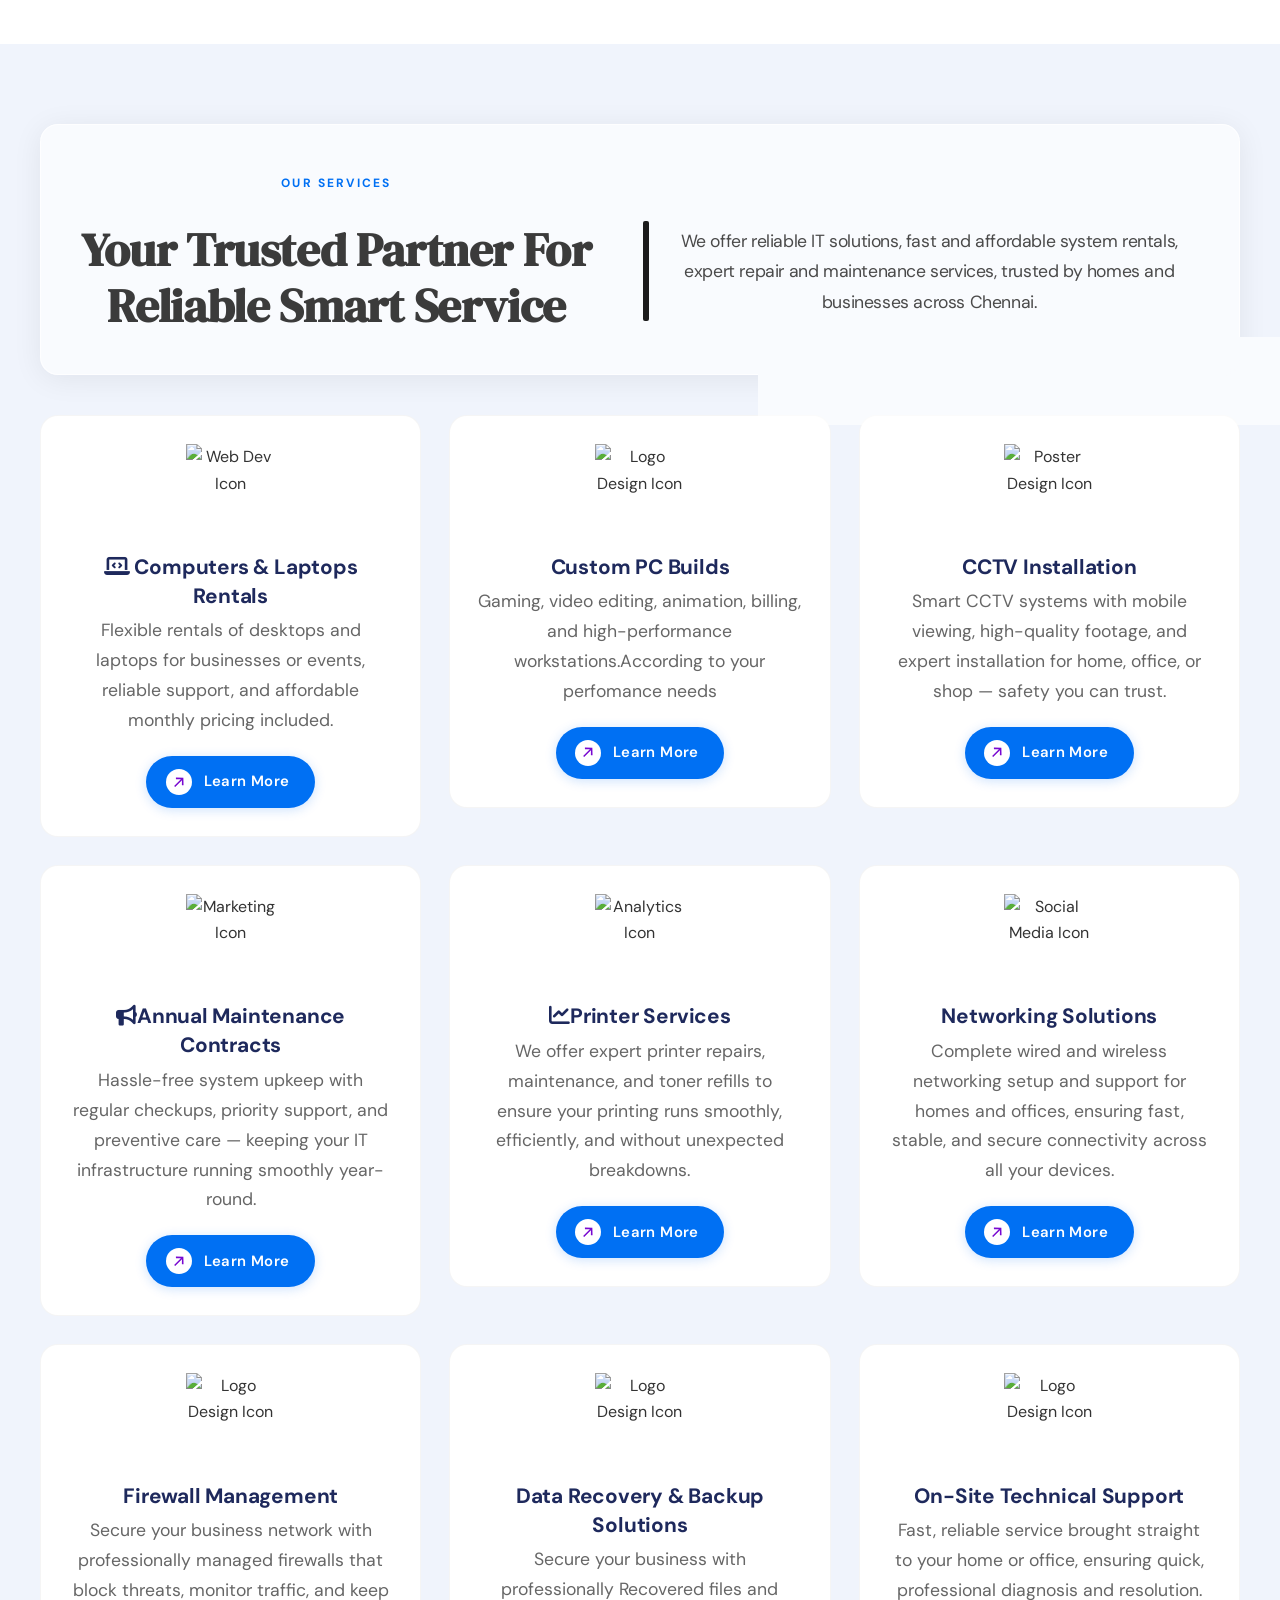
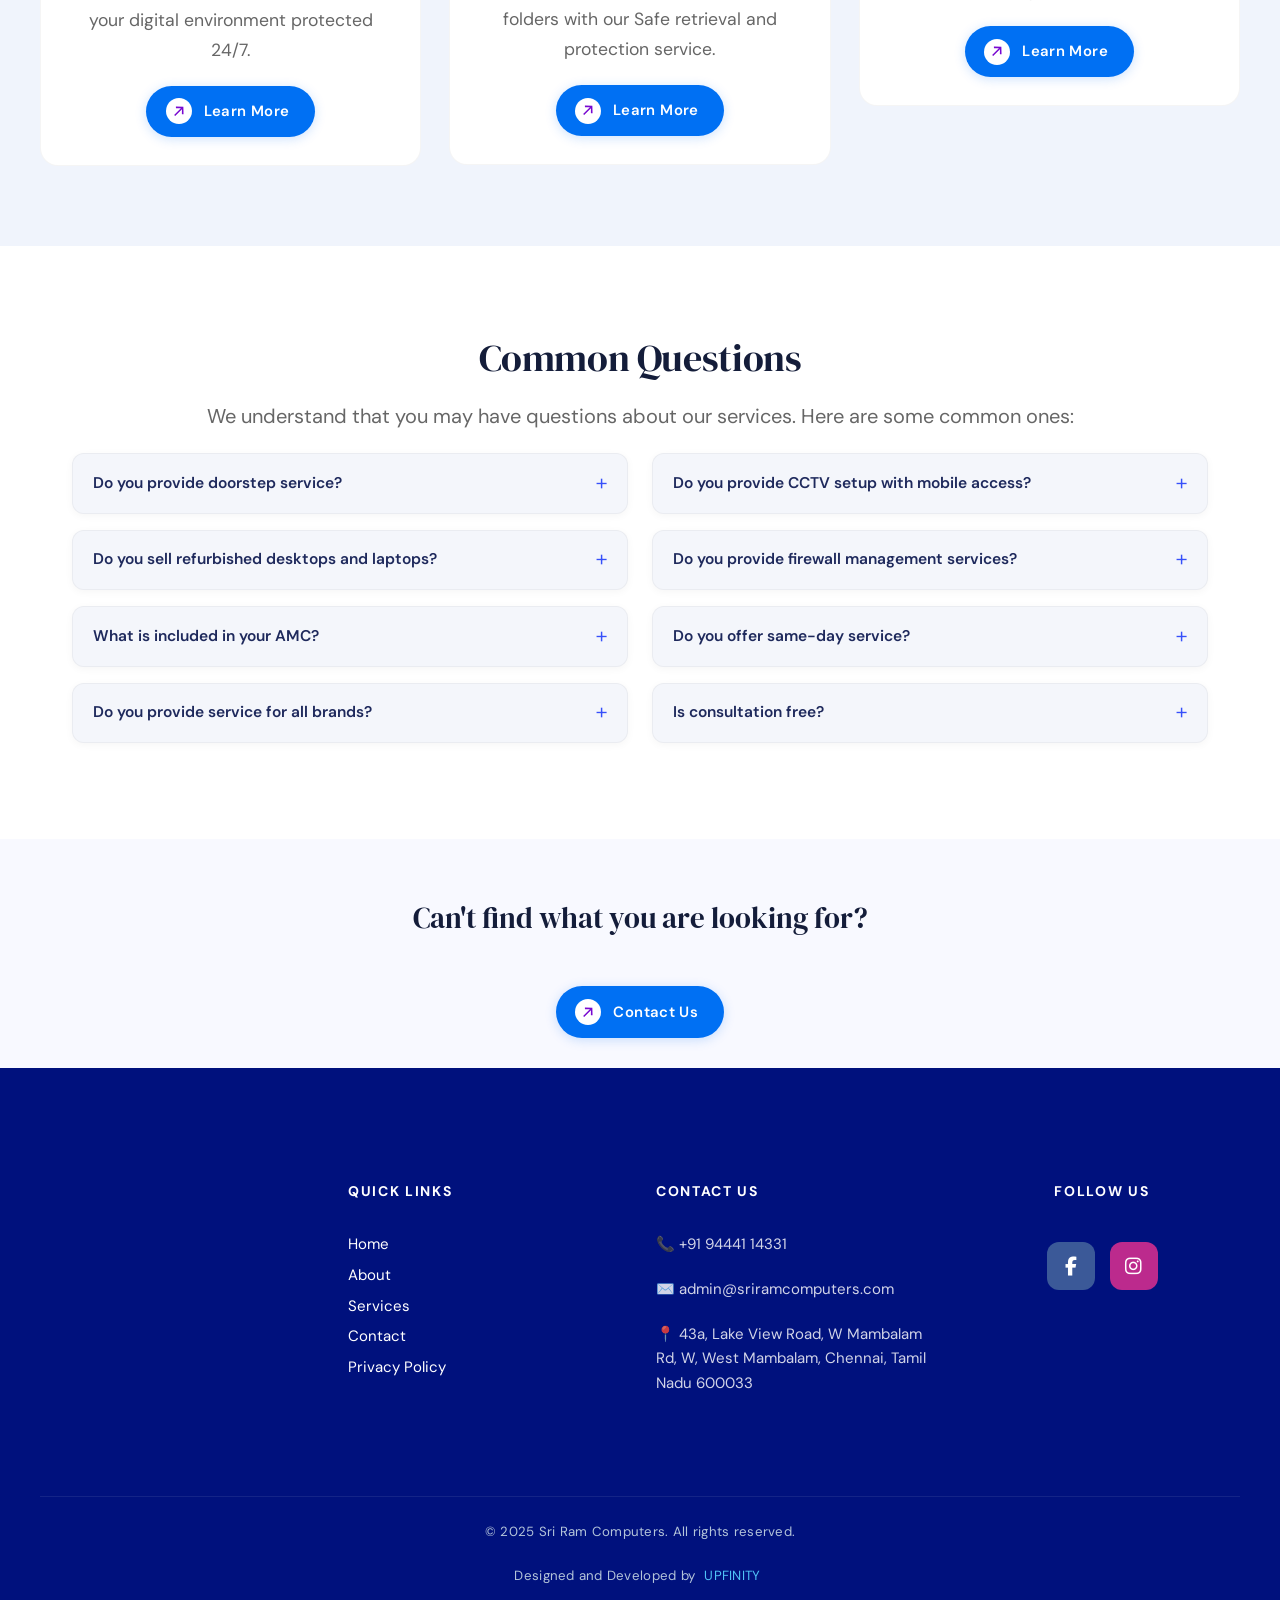
==== commit 42dd3647: "Update footer link for UPFINITY website" ====
--- a/index.html
+++ b/index.html
@@ -623,7 +623,7 @@
             <!-- Social and Copyright -->
             <div class="footer-bottom">
                 <p>© 2025 Sri Ram Computers. All rights reserved.</p><br>
-                <p>Designed and Developed by <a href="https://upfinity-git.github.io/upfinity-site/">UPFINITY</a></p>
+                <p>Designed and Developed by <a href="https://upfinity.netlify.app">UPFINITY</a></p>
             </div>
         </div>
     </footer>
@@ -640,4 +640,4 @@
 
 </body>
 
-</html>+</html>
